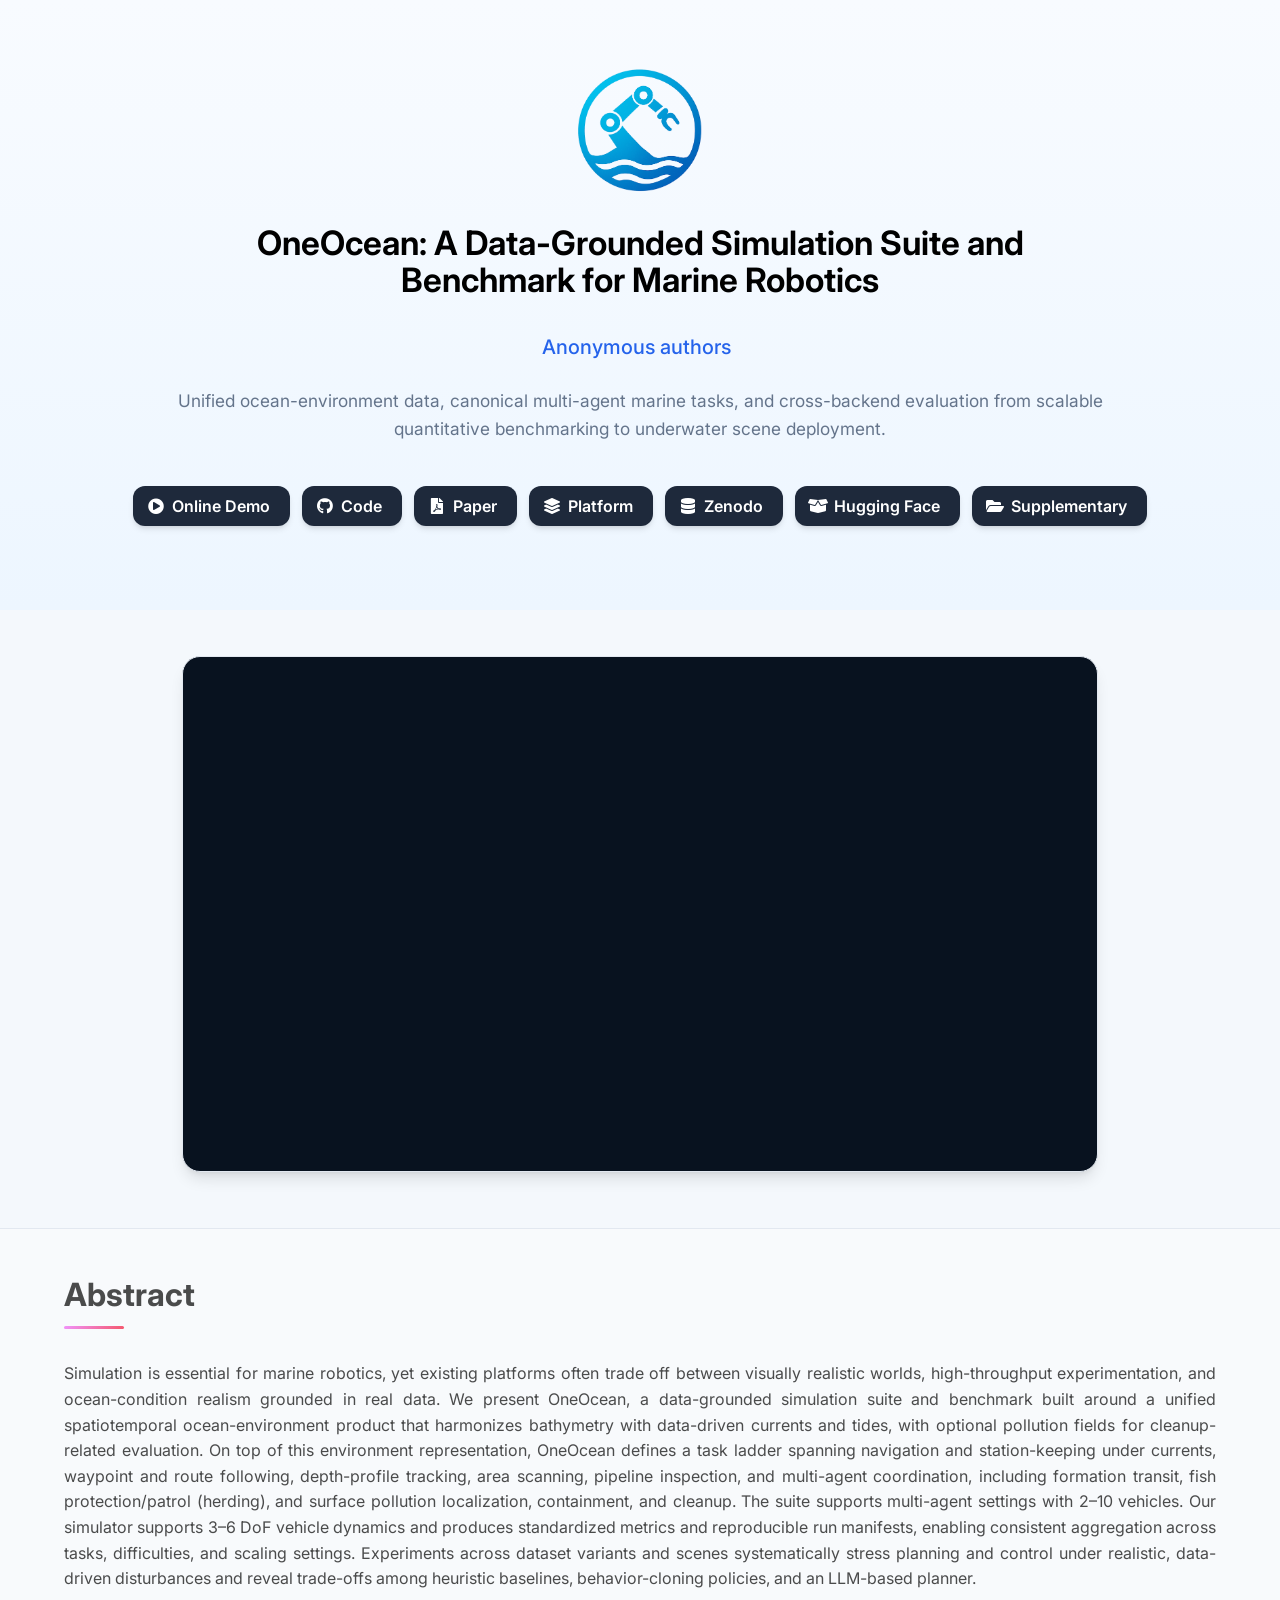
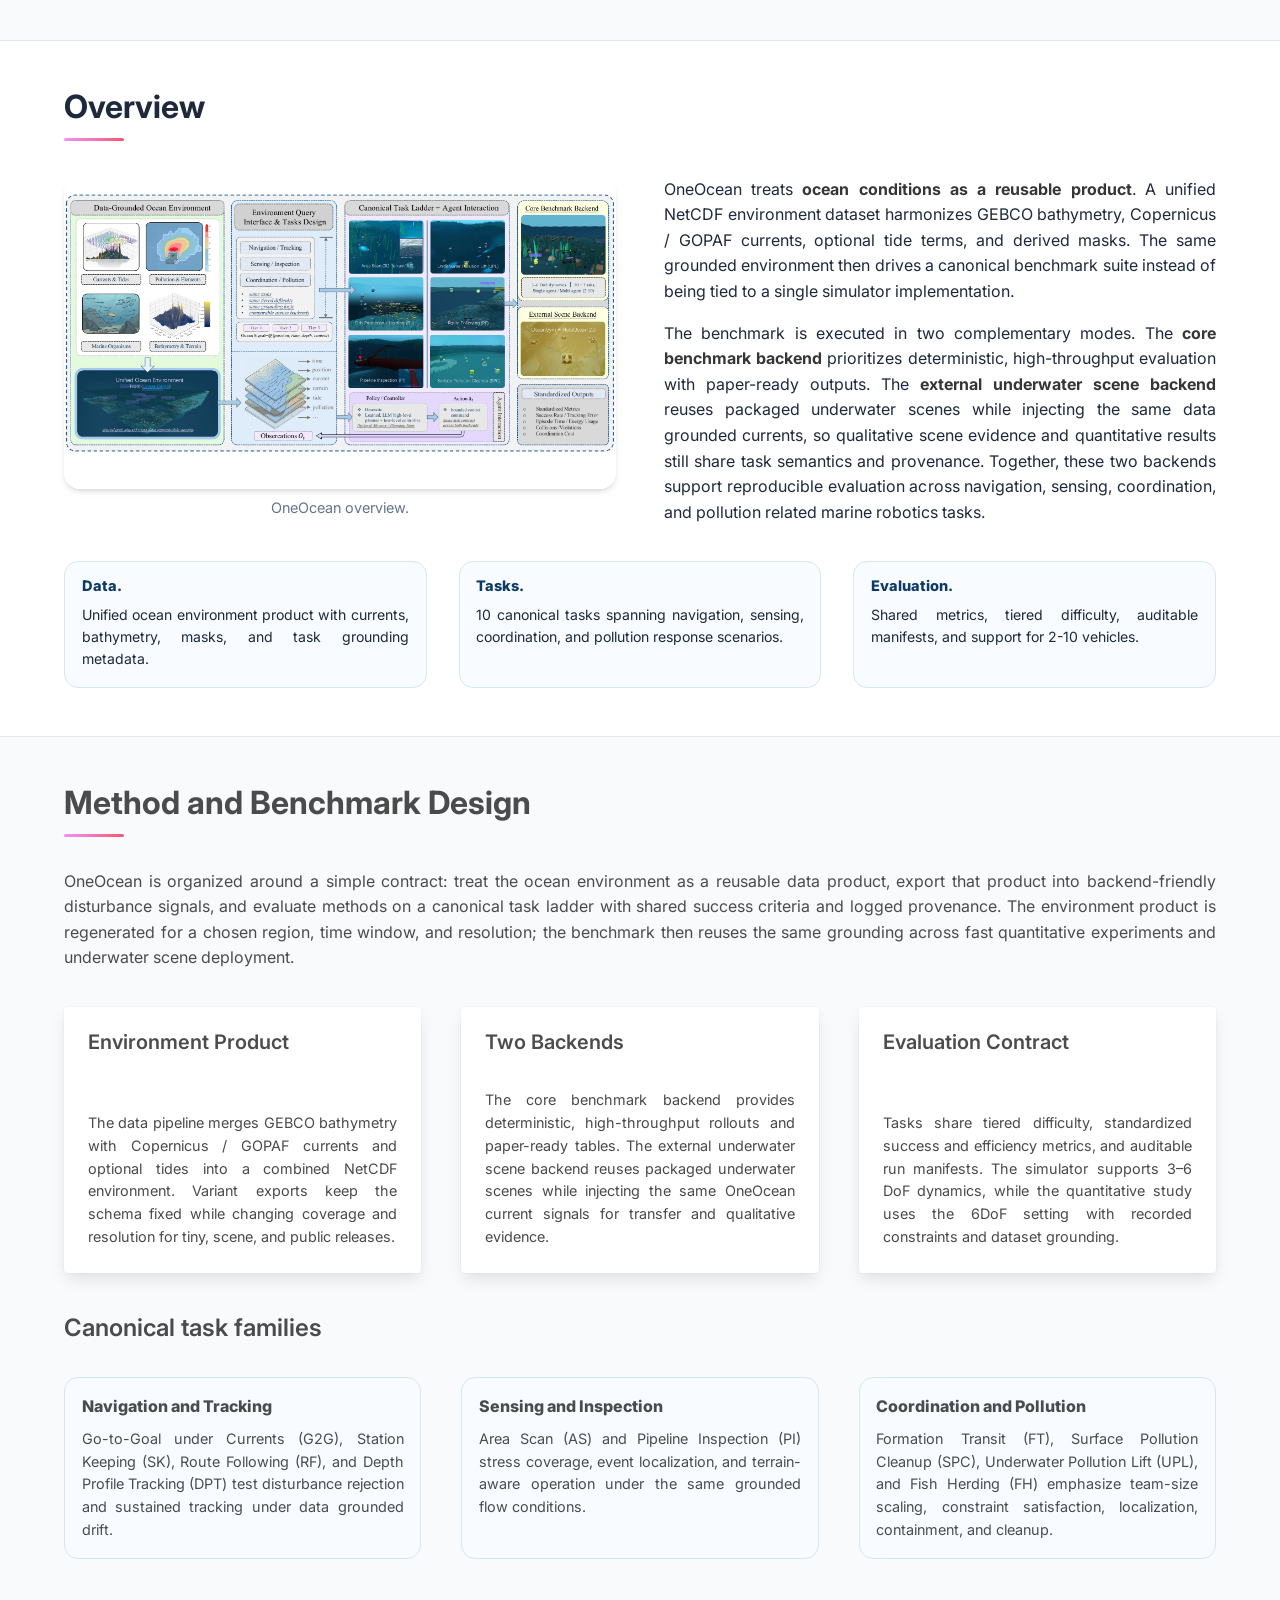
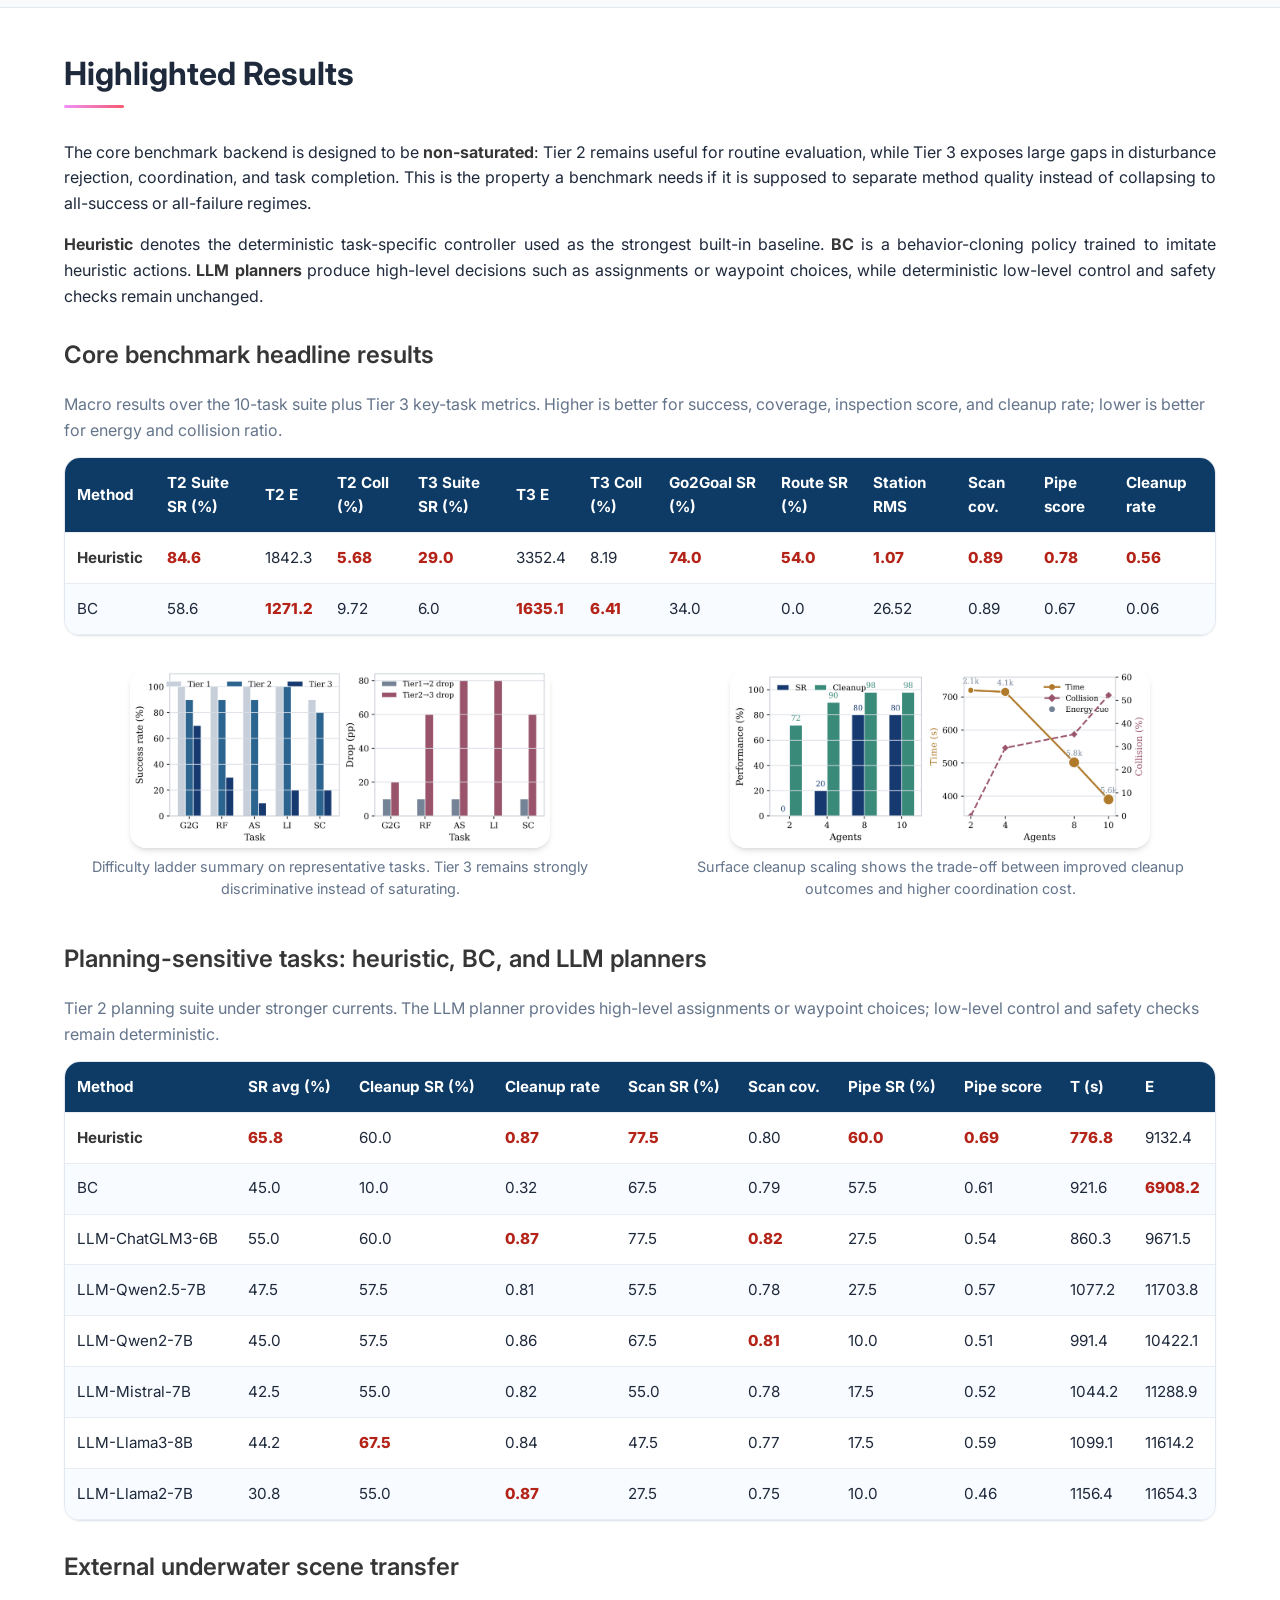
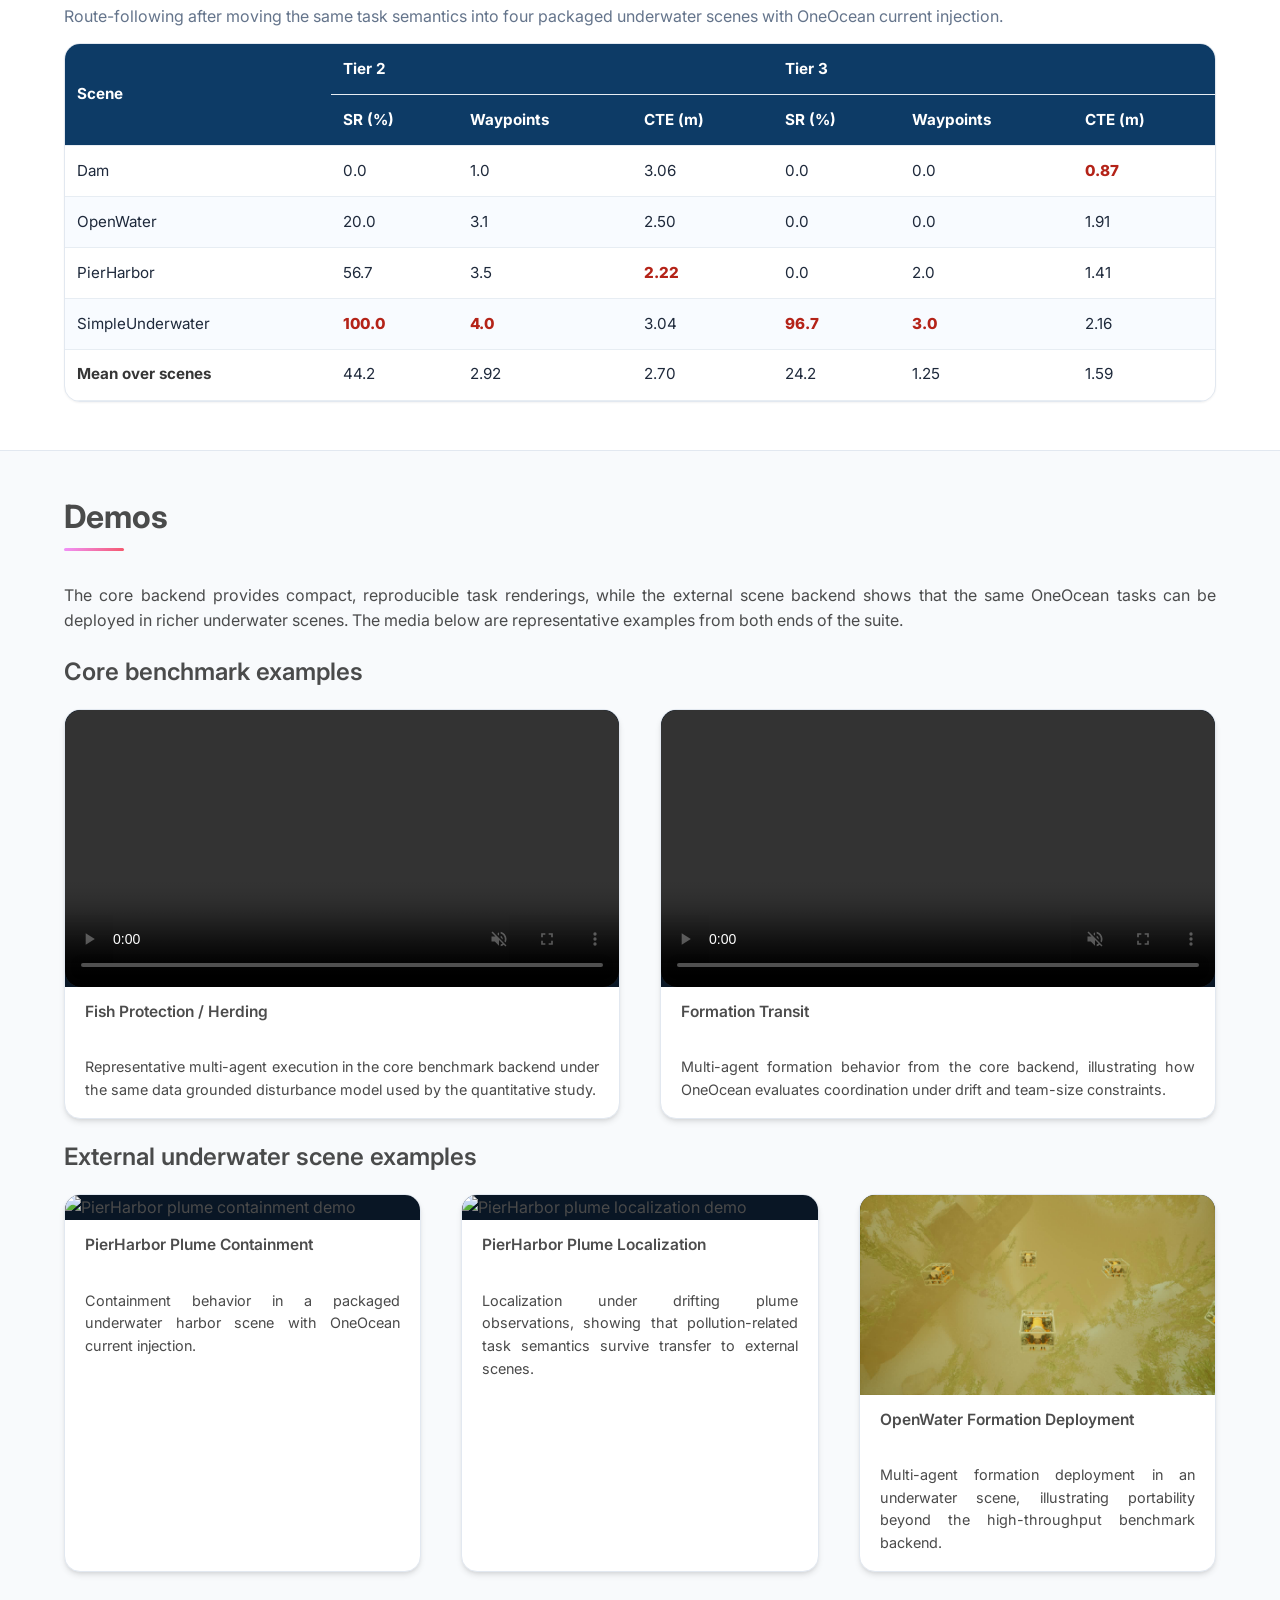
==== docs/index.html @ 852c5d28 "docs(website): sync homepage edits" ====
<!DOCTYPE html>
<html lang="en">
<head>
  <meta charset="utf-8">
  <meta name="viewport" content="width=device-width, initial-scale=1">
  <meta name="title" content="OneOcean: A Data-Grounded Simulation Suite and Benchmark for Marine Robotics">
  <meta name="description" content="OneOcean is a data-grounded simulation suite and benchmark for marine robotics, built on a unified ocean-environment dataset and evaluated across core benchmark and external underwater-scene backends.">
  <meta name="keywords" content="marine robotics, underwater robotics, ocean simulation, benchmark, HoloOcean, GEBCO, Copernicus Marine, pollution cleanup, multi-agent systems">
  <meta name="author" content="Anonymous">
  <meta name="robots" content="index, follow">
  <meta property="og:type" content="article">
  <meta property="og:site_name" content="OneOcean">
  <meta property="og:title" content="OneOcean: A Data-Grounded Simulation Suite and Benchmark for Marine Robotics">
  <meta property="og:description" content="Unified ocean-environment data, a 10-task marine robotics benchmark, and cross-backend evaluation from fast core experiments to underwater-scene deployment.">
  <meta property="og:image" content="static/images/paper/overview_abstract.png">
  <meta property="og:image:alt" content="OneOcean overview figure">
  <meta name="twitter:card" content="summary_large_image">
  <meta name="twitter:title" content="OneOcean: A Data-Grounded Simulation Suite and Benchmark for Marine Robotics">
  <meta name="twitter:description" content="Data-grounded marine robotics benchmark with unified ocean data, canonical tasks, and cross-backend evaluation.">
  <meta name="twitter:image" content="static/images/paper/overview_abstract.png">
  <meta name="theme-color" content="#0d3b66">
  <title>OneOcean | Project Page</title>

  <link rel="icon" type="image/png" href="static/logo.png">
  <link rel="apple-touch-icon" href="static/logo.png">
  <link rel="stylesheet" href="https://cdnjs.cloudflare.com/ajax/libs/font-awesome/5.15.4/css/all.min.css">
  <link rel="stylesheet" href="static/css/bulma.min.css">
  <link rel="stylesheet" href="static/css/index.css">
  <link rel="stylesheet" href="static/css/oneocean.css">
  <link rel="preconnect" href="https://fonts.googleapis.com">
  <link rel="preconnect" href="https://fonts.gstatic.com" crossorigin>
  <link href="https://fonts.googleapis.com/css2?family=Inter:wght@400;500;600;700;800&display=swap" rel="stylesheet">
  <script defer src="static/js/index.js"></script>
</head>
<body>
  <button class="scroll-to-top" onclick="scrollToTop()" title="Scroll to top" aria-label="Scroll to top">
    <i class="fas fa-chevron-up"></i>
  </button>

  <main id="main-content">
    <section class="hero oneocean-hero">
      <div class="hero-body">
        <div class="container is-max-widescreen">
          <div class="columns is-centered">
            <div class="column has-text-centered">
              <div class="title-with-logo">
                <img src="static/logo.png" alt="OneOcean logo" class="publication-logo">
                <h1 class="title is-1 publication-title">OneOcean: A Data-Grounded Simulation Suite and Benchmark for Marine Robotics</h1>
              </div>

              <div class="is-size-5 publication-authors">
                <span class="author-block">Anonymous authors</span>
              </div>

              <p class="hero-tagline">
                Unified ocean-environment data, canonical multi-agent marine tasks, and cross-backend evaluation from scalable quantitative benchmarking to underwater scene deployment.
              </p>

              <div class="publication-links oneocean-links">
                <span class="link-block">
                  <a href="https://anonymous-2026.github.io/OneOcean-demo-IROS" target="_blank" rel="noopener" class="external-link button is-normal is-rounded is-dark">
                    <span class="icon"><i class="fas fa-play-circle"></i></span>
                    <span>Online Demo</span>
                  </a>
                </span>
                <span class="link-block">
                  <a href="https://github.com/anonymous-2026/OneOcean-IROS" target="_blank" rel="noopener" class="external-link button is-normal is-rounded is-dark">
                    <span class="icon"><i class="fab fa-github"></i></span>
                    <span>Code</span>
                  </a>
                </span>
                <span class="link-block">
                  <a href="oneocean_paper.pdf" target="_blank" class="external-link button is-normal is-rounded is-dark">
                    <span class="icon"><i class="fas fa-file-pdf"></i></span>
                    <span>Paper</span>
                  </a>
                </span>
                <span class="link-block">
                  <a href="platform/" class="external-link button is-normal is-rounded is-dark">
                    <span class="icon"><i class="fas fa-layer-group"></i></span>
                    <span>Platform</span>
                  </a>
                </span>
                <span class="link-block">
                  <a href="https://zenodo.org/records/18837700" target="_blank" rel="noopener" class="external-link button is-normal is-rounded is-dark">
                    <span class="icon"><i class="fas fa-database"></i></span>
                    <span>Zenodo</span>
                  </a>
                </span>
                <span class="link-block">
                  <a href="https://huggingface.co/datasets/anonymous321123/OneOcean_Environment_Dataset" target="_blank" rel="noopener" class="external-link button is-normal is-rounded is-dark">
                    <span class="icon"><i class="fas fa-box-open"></i></span>
                    <span>Hugging Face</span>
                  </a>
                </span>
                <span class="link-block">
                  <a href="https://drive.google.com/drive/folders/1EvK_OkdLqaZkPoNPcyibpjaflZ3TATwZ" target="_blank" rel="noopener" class="external-link button is-normal is-rounded is-dark">
                    <span class="icon"><i class="fas fa-folder-open"></i></span>
                    <span>Supplementary</span>
                  </a>
                </span>
              </div>
            </div>
          </div>
        </div>
      </div>
    </section>

    <section class="section video-intro-section">
      <div class="container is-max-widescreen">
        <div class="columns is-centered">
          <div class="column is-four-fifths video-column">
            <div class="video-embed-card">
              <div class="video-embed-shell">
                <iframe
                  src="https://www.youtube.com/embed/Fz2medRUxwo"
                  title="OneOcean overview video"
                  loading="lazy"
                  allow="accelerometer; autoplay; clipboard-write; encrypted-media; gyroscope; picture-in-picture; web-share"
                  allowfullscreen></iframe>
              </div>
            </div>
          </div>
        </div>
      </div>
    </section>

    <section class="section hero is-light" id="abstract">
      <div class="container is-max-widescreen">
        <div class="columns is-centered">
          <div class="column is-five-sixths">
            <h2 class="title is-3 has-text-left">Abstract</h2>
            <div class="content">
              <p class="has-text-justified">Simulation is essential for marine robotics, yet existing platforms often trade off between visually realistic worlds, high-throughput experimentation, and ocean-condition realism grounded in real data. We present OneOcean, a data-grounded simulation suite and benchmark built around a unified spatiotemporal ocean-environment product that harmonizes bathymetry with data-driven currents and tides, with optional pollution fields for cleanup-related evaluation. On top of this environment representation, OneOcean defines a task ladder spanning navigation and station-keeping under currents, waypoint and route following, depth-profile tracking, area scanning, pipeline inspection, and multi-agent coordination, including formation transit, fish protection/patrol (herding), and surface pollution localization, containment, and cleanup. The suite supports multi-agent settings with 2–10 vehicles. Our simulator supports 3–6 DoF vehicle dynamics and produces standardized metrics and reproducible run manifests, enabling consistent aggregation across tasks, difficulties, and scaling settings. Experiments across dataset variants and scenes systematically stress planning and control under realistic, data-driven disturbances and reveal trade-offs among heuristic baselines, behavior-cloning policies, and an LLM-based planner.</p>
            </div>
          </div>
        </div>
      </div>
    </section>

    <section class="section" id="overview">
      <div class="container is-max-widescreen">
        <div class="columns is-centered">
          <div class="column is-five-sixths">
            <h2 class="title is-3 has-text-left">Overview</h2>
            <div class="columns is-vcentered is-variable is-6 overview-top-row">
              <div class="column is-6 overview-figure-column">
                <figure class="image hf-figure overview-figure-card">
                  <img class="hf-media hf-workflow overview-main-figure" src="static/images/paper/overview_abstract.png" alt="OneOcean overview" loading="lazy">
                </figure>
                <p class="hf-caption">OneOcean overview.</p>
              </div>
              <div class="column is-6">
                <div class="content overview-copy">
                  <p class="has-text-justified">OneOcean treats <strong>ocean conditions as a reusable product</strong>. A unified NetCDF environment dataset harmonizes GEBCO bathymetry, Copernicus / GOPAF currents, optional tide terms, and derived masks. The same grounded environment then drives a canonical benchmark suite instead of being tied to a single simulator implementation.</p>
                  <p class="has-text-justified">The benchmark is executed in two complementary modes. The <strong>core benchmark backend</strong> prioritizes deterministic, high-throughput evaluation with paper-ready outputs. The <strong>external underwater scene backend</strong> reuses packaged underwater scenes while injecting the same data grounded currents, so qualitative scene evidence and quantitative results still share task semantics and provenance. Together, these two backends support reproducible evaluation across navigation, sensing, coordination, and pollution related marine robotics tasks.</p>
                </div>
              </div>
            </div>
            <div class="columns is-multiline is-variable is-4 mini-points-row">
              <div class="column is-4">
                <div class="mini-point">
                  <span class="mini-point-label">Data.</span>
                  <span class="mini-point-body">Unified ocean environment product with currents, bathymetry, masks, and task grounding metadata.</span>
                </div>
              </div>
              <div class="column is-4">
                <div class="mini-point">
                  <span class="mini-point-label">Tasks.</span>
                  <span class="mini-point-body">10 canonical tasks spanning navigation, sensing, coordination, and pollution response scenarios.</span>
                </div>
              </div>
              <div class="column is-4">
                <div class="mini-point">
                  <span class="mini-point-label">Evaluation.</span>
                  <span class="mini-point-body">Shared metrics, tiered difficulty, auditable manifests, and support for 2-10 vehicles.</span>
                </div>
              </div>
            </div>
          </div>
        </div>
      </div>
    </section>

    <section class="section hero is-light" id="method">
      <div class="container is-max-widescreen">
        <div class="columns is-centered">
          <div class="column is-five-sixths">
            <h2 class="title is-3 has-text-left">Method and Benchmark Design</h2>
            <div class="content method-lead">
              <p class="has-text-justified">OneOcean is organized around a simple contract: treat the ocean environment as a reusable data product, export that product into backend-friendly disturbance signals, and evaluate methods on a canonical task ladder with shared success criteria and logged provenance. The environment product is regenerated for a chosen region, time window, and resolution; the benchmark then reuses the same grounding across fast quantitative experiments and underwater scene deployment.</p>
            </div>

            <div class="columns is-multiline is-variable is-5 benchmark-pillars">
              <div class="column is-4">
                <article class="hf-card card method-card benchmark-card">
                  <div class="card-content">
                    <h3 class="title is-5">Environment Product</h3>
                    <p>The data pipeline merges GEBCO bathymetry with Copernicus / GOPAF currents and optional tides into a combined NetCDF environment. Variant exports keep the schema fixed while changing coverage and resolution for tiny, scene, and public releases.</p>
                  </div>
                </article>
              </div>
              <div class="column is-4">
                <article class="hf-card card method-card benchmark-card">
                  <div class="card-content">
                    <h3 class="title is-5">Two Backends</h3>
                    <p>The core benchmark backend provides deterministic, high-throughput rollouts and paper-ready tables. The external underwater scene backend reuses packaged underwater scenes while injecting the same OneOcean current signals for transfer and qualitative evidence.</p>
                  </div>
                </article>
              </div>
              <div class="column is-4">
                <article class="hf-card card method-card benchmark-card">
                  <div class="card-content">
                    <h3 class="title is-5">Evaluation Contract</h3>
                    <p>Tasks share tiered difficulty, standardized success and efficiency metrics, and auditable run manifests. The simulator supports 3–6 DoF dynamics, while the quantitative study uses the 6DoF setting with recorded constraints and dataset grounding.</p>
                  </div>
                </article>
              </div>
            </div>

            <div class="task-families-wrap">
              <h3 class="title is-4 has-text-left">Canonical task families</h3>
              <div class="columns is-multiline is-variable is-5 task-family-grid task-family-grid-three">
                <div class="column is-4">
                  <div class="task-family-card family-card">
                    <h4>Navigation and Tracking</h4>
                    <p>Go-to-Goal under Currents (G2G), Station Keeping (SK), Route Following (RF), and Depth Profile Tracking (DPT) test disturbance rejection and sustained tracking under data grounded drift.</p>
                  </div>
                </div>
                <div class="column is-4">
                  <div class="task-family-card family-card">
                    <h4>Sensing and Inspection</h4>
                    <p>Area Scan (AS) and Pipeline Inspection (PI) stress coverage, event localization, and terrain-aware operation under the same grounded flow conditions.</p>
                  </div>
                </div>
                <div class="column is-4">
                  <div class="task-family-card family-card">
                    <h4>Coordination and Pollution</h4>
                    <p>Formation Transit (FT), Surface Pollution Cleanup (SPC), Underwater Pollution Lift (UPL), and Fish Herding (FH) emphasize team-size scaling, constraint satisfaction, localization, containment, and cleanup.</p>
                  </div>
                </div>
              </div>
            </div>
          </div>
        </div>
      </div>
    </section>

    <section class="section" id="results">
      <div class="container is-max-widescreen">
        <div class="columns is-centered">
          <div class="column is-five-sixths">
            <h2 class="title is-3 has-text-left">Highlighted Results</h2>
            <div class="content">
              <p class="has-text-justified">The core benchmark backend is designed to be <strong>non-saturated</strong>: Tier 2 remains useful for routine evaluation, while Tier 3 exposes large gaps in disturbance rejection, coordination, and task completion. This is the property a benchmark needs if it is supposed to separate method quality instead of collapsing to all-success or all-failure regimes.</p>
              <p class="has-text-justified"><strong>Heuristic</strong> denotes the deterministic task-specific controller used as the strongest built-in baseline. <strong>BC</strong> is a behavior-cloning policy trained to imitate heuristic actions. <strong>LLM planners</strong> produce high-level decisions such as assignments or waypoint choices, while deterministic low-level control and safety checks remain unchanged.</p>
            </div>

            <div class="table-panel">
              <h3 class="title is-4 has-text-left">Core benchmark headline results</h3>
              <p class="table-caption">Macro results over the 10-task suite plus Tier 3 key-task metrics. Higher is better for success, coverage, inspection score, and cleanup rate; lower is better for energy and collision ratio.</p>
              <div class="table-scroll">
                <table class="paper-table compact">
                  <thead>
                    <tr>
                      <th>Method</th>
                      <th>T2 Suite SR (%)</th>
                      <th>T2 E</th>
                      <th>T2 Coll (%)</th>
                      <th>T3 Suite SR (%)</th>
                      <th>T3 E</th>
                      <th>T3 Coll (%)</th>
                      <th>Go2Goal SR (%)</th>
                      <th>Route SR (%)</th>
                      <th>Station RMS</th>
                      <th>Scan cov.</th>
                      <th>Pipe score</th>
                      <th>Cleanup rate</th>
                    </tr>
                  </thead>
                  <tbody>
                    <tr>
                      <td><strong>Heuristic</strong></td>
                      <td class="best">84.6</td>
                      <td>1842.3</td>
                      <td class="best">5.68</td>
                      <td class="best">29.0</td>
                      <td>3352.4</td>
                      <td>8.19</td>
                      <td class="best">74.0</td>
                      <td class="best">54.0</td>
                      <td class="best">1.07</td>
                      <td class="best">0.89</td>
                      <td class="best">0.78</td>
                      <td class="best">0.56</td>
                    </tr>
                    <tr>
                      <td>BC</td>
                      <td>58.6</td>
                      <td class="best">1271.2</td>
                      <td>9.72</td>
                      <td>6.0</td>
                      <td class="best">1635.1</td>
                      <td class="best">6.41</td>
                      <td>34.0</td>
                      <td>0.0</td>
                      <td>26.52</td>
                      <td>0.89</td>
                      <td>0.67</td>
                      <td>0.06</td>
                    </tr>
                  </tbody>
                </table>
              </div>
            </div>

            <div class="columns is-variable is-6 result-figures">
              <div class="column is-6">
                <figure class="image hf-figure">
                  <img class="hf-media hf-plot" src="static/images/paper/difficulty_ladder_dualpanel.png" alt="Difficulty ladder summary" loading="lazy">
                </figure>
                <p class="hf-caption">Difficulty ladder summary on representative tasks. Tier 3 remains strongly discriminative instead of saturating.</p>
              </div>
              <div class="column is-6">
                <figure class="image hf-figure">
                  <img class="hf-media hf-plot" src="static/images/paper/cleanup_scaling_dualpanel.png" alt="Cleanup scaling summary" loading="lazy">
                </figure>
                <p class="hf-caption">Surface cleanup scaling shows the trade-off between improved cleanup outcomes and higher coordination cost.</p>
              </div>
            </div>

            <div class="table-panel">
              <h3 class="title is-4 has-text-left">Planning-sensitive tasks: heuristic, BC, and LLM planners</h3>
              <p class="table-caption">Tier 2 planning suite under stronger currents. The LLM planner provides high-level assignments or waypoint choices; low-level control and safety checks remain deterministic.</p>
              <div class="table-scroll">
                <table class="paper-table">
                  <thead>
                    <tr>
                      <th>Method</th>
                      <th>SR avg (%)</th>
                      <th>Cleanup SR (%)</th>
                      <th>Cleanup rate</th>
                      <th>Scan SR (%)</th>
                      <th>Scan cov.</th>
                      <th>Pipe SR (%)</th>
                      <th>Pipe score</th>
                      <th>T (s)</th>
                      <th>E</th>
                    </tr>
                  </thead>
                  <tbody>
                    <tr>
                      <td><strong>Heuristic</strong></td>
                      <td class="best">65.8</td>
                      <td>60.0</td>
                      <td class="best">0.87</td>
                      <td class="best">77.5</td>
                      <td>0.80</td>
                      <td class="best">60.0</td>
                      <td class="best">0.69</td>
                      <td class="best">776.8</td>
                      <td>9132.4</td>
                    </tr>
                    <tr>
                      <td>BC</td>
                      <td>45.0</td>
                      <td>10.0</td>
                      <td>0.32</td>
                      <td>67.5</td>
                      <td>0.79</td>
                      <td>57.5</td>
                      <td>0.61</td>
                      <td>921.6</td>
                      <td class="best">6908.2</td>
                    </tr>
                    <tr>
                      <td>LLM-ChatGLM3-6B</td>
                      <td>55.0</td>
                      <td>60.0</td>
                      <td class="best">0.87</td>
                      <td>77.5</td>
                      <td class="best">0.82</td>
                      <td>27.5</td>
                      <td>0.54</td>
                      <td>860.3</td>
                      <td>9671.5</td>
                    </tr>
                    <tr>
                      <td>LLM-Qwen2.5-7B</td>
                      <td>47.5</td>
                      <td>57.5</td>
                      <td>0.81</td>
                      <td>57.5</td>
                      <td>0.78</td>
                      <td>27.5</td>
                      <td>0.57</td>
                      <td>1077.2</td>
                      <td>11703.8</td>
                    </tr>
                    <tr>
                      <td>LLM-Qwen2-7B</td>
                      <td>45.0</td>
                      <td>57.5</td>
                      <td>0.86</td>
                      <td>67.5</td>
                      <td class="best">0.81</td>
                      <td>10.0</td>
                      <td>0.51</td>
                      <td>991.4</td>
                      <td>10422.1</td>
                    </tr>
                    <tr>
                      <td>LLM-Mistral-7B</td>
                      <td>42.5</td>
                      <td>55.0</td>
                      <td>0.82</td>
                      <td>55.0</td>
                      <td>0.78</td>
                      <td>17.5</td>
                      <td>0.52</td>
                      <td>1044.2</td>
                      <td>11288.9</td>
                    </tr>
                    <tr>
                      <td>LLM-Llama3-8B</td>
                      <td>44.2</td>
                      <td class="best">67.5</td>
                      <td>0.84</td>
                      <td>47.5</td>
                      <td>0.77</td>
                      <td>17.5</td>
                      <td>0.59</td>
                      <td>1099.1</td>
                      <td>11614.2</td>
                    </tr>
                    <tr>
                      <td>LLM-Llama2-7B</td>
                      <td>30.8</td>
                      <td>55.0</td>
                      <td class="best">0.87</td>
                      <td>27.5</td>
                      <td>0.75</td>
                      <td>10.0</td>
                      <td>0.46</td>
                      <td>1156.4</td>
                      <td>11654.3</td>
                    </tr>
                  </tbody>
                </table>
              </div>
            </div>

            <div class="table-panel">
              <h3 class="title is-4 has-text-left">External underwater scene transfer</h3>
              <p class="table-caption">Route-following after moving the same task semantics into four packaged underwater scenes with OneOcean current injection.</p>
              <div class="table-scroll narrow">
                <table class="paper-table compact">
                  <thead>
                    <tr>
                      <th rowspan="2">Scene</th>
                      <th colspan="3">Tier 2</th>
                      <th colspan="3">Tier 3</th>
                    </tr>
                    <tr>
                      <th>SR (%)</th>
                      <th>Waypoints</th>
                      <th>CTE (m)</th>
                      <th>SR (%)</th>
                      <th>Waypoints</th>
                      <th>CTE (m)</th>
                    </tr>
                  </thead>
                  <tbody>
                    <tr>
                      <td>Dam</td>
                      <td>0.0</td>
                      <td>1.0</td>
                      <td>3.06</td>
                      <td>0.0</td>
                      <td>0.0</td>
                      <td class="best">0.87</td>
                    </tr>
                    <tr>
                      <td>OpenWater</td>
                      <td>20.0</td>
                      <td>3.1</td>
                      <td>2.50</td>
                      <td>0.0</td>
                      <td>0.0</td>
                      <td>1.91</td>
                    </tr>
                    <tr>
                      <td>PierHarbor</td>
                      <td>56.7</td>
                      <td>3.5</td>
                      <td class="best">2.22</td>
                      <td>0.0</td>
                      <td>2.0</td>
                      <td>1.41</td>
                    </tr>
                    <tr>
                      <td>SimpleUnderwater</td>
                      <td class="best">100.0</td>
                      <td class="best">4.0</td>
                      <td>3.04</td>
                      <td class="best">96.7</td>
                      <td class="best">3.0</td>
                      <td>2.16</td>
                    </tr>
                    <tr>
                      <td><strong>Mean over scenes</strong></td>
                      <td>44.2</td>
                      <td>2.92</td>
                      <td>2.70</td>
                      <td>24.2</td>
                      <td>1.25</td>
                      <td>1.59</td>
                    </tr>
                  </tbody>
                </table>
              </div>
            </div>
          </div>
        </div>
      </div>
    </section>

    <section class="section hero is-light" id="demos">
      <div class="container is-max-widescreen">
        <div class="columns is-centered">
          <div class="column is-five-sixths">
            <h2 class="title is-3 has-text-left">Demos</h2>
            <div class="content">
              <p class="has-text-justified">The core backend provides compact, reproducible task renderings, while the external scene backend shows that the same OneOcean tasks can be deployed in richer underwater scenes. The media below are representative examples from both ends of the suite.</p>
            </div>

            <h3 class="title is-4 has-text-left">Core benchmark examples</h3>
            <div class="columns is-variable is-5">
              <div class="column is-6">
                <article class="hf-card card demo-card">
                  <div class="card-image">
                    <video class="hf-video-inline" controls muted loop playsinline preload="metadata">
                      <source src="static/media/core/task3_10s.mp4" type="video/mp4">
                    </video>
                  </div>
                  <div class="card-content">
                    <h4 class="title is-5">Fish Protection / Herding</h4>
                    <p>Representative multi-agent execution in the core benchmark backend under the same data grounded disturbance model used by the quantitative study.</p>
                  </div>
                </article>
              </div>
              <div class="column is-6">
                <article class="hf-card card demo-card">
                  <div class="card-image">
                    <video class="hf-video-inline" controls muted loop playsinline preload="metadata">
                      <source src="static/media/core/task6_10s.mp4" type="video/mp4">
                    </video>
                  </div>
                  <div class="card-content">
                    <h4 class="title is-5">Formation Transit</h4>
                    <p>Multi-agent formation behavior from the core backend, illustrating how OneOcean evaluates coordination under drift and team-size constraints.</p>
                  </div>
                </article>
              </div>
            </div>

            <h3 class="title is-4 has-text-left">External underwater scene examples</h3>
            <div class="columns is-multiline is-variable is-5">
              <div class="column is-4">
                <article class="hf-card card demo-card">
                  <div class="card-image">
                    <img class="hf-media" src="static/media/external/pierharbor_plume_containment_viewport.gif" alt="PierHarbor plume containment demo" loading="lazy">
                  </div>
                  <div class="card-content">
                    <h4 class="title is-5">PierHarbor Plume Containment</h4>
                    <p>Containment behavior in a packaged underwater harbor scene with OneOcean current injection.</p>
                  </div>
                </article>
              </div>
              <div class="column is-4">
                <article class="hf-card card demo-card">
                  <div class="card-image">
                    <img class="hf-media" src="static/media/external/pierharbor_plume_localization_viewport.gif" alt="PierHarbor plume localization demo" loading="lazy">
                  </div>
                  <div class="card-content">
                    <h4 class="title is-5">PierHarbor Plume Localization</h4>
                    <p>Localization under drifting plume observations, showing that pollution-related task semantics survive transfer to external scenes.</p>
                  </div>
                </article>
              </div>
              <div class="column is-4">
                <article class="hf-card card demo-card">
                  <div class="card-image">
                    <img class="hf-media" src="static/media/external/openwater_formation_keyframe.png" alt="OpenWater formation keyframe" loading="lazy">
                  </div>
                  <div class="card-content">
                    <h4 class="title is-5">OpenWater Formation Deployment</h4>
                    <p>Multi-agent formation deployment in an underwater scene, illustrating portability beyond the high-throughput benchmark backend.</p>
                  </div>
                </article>
              </div>
            </div>
          </div>
        </div>
      </div>
    </section>
  </main>
</body>
</html>
---- docs/static/css/index.css ----
/* Modern CSS Variables for consistent theming */
:root {
  --primary-color: #2563eb;
  --primary-hover: #1d4ed8;
  --secondary-color: #64748b;
  --accent-color: #0ea5e9;
  --text-primary: #1e293b;
  --text-secondary: #64748b;
  --text-light: #94a3b8;
  --background-primary: #ffffff;
  --background-secondary: #f8fafc;
  --background-accent: #f1f5f9;
  --border-color: #e2e8f0;
  --shadow-sm: 0 1px 2px 0 rgb(0 0 0 / 0.05);
  --shadow-md: 0 4px 6px -1px rgb(0 0 0 / 0.1), 0 2px 4px -2px rgb(0 0 0 / 0.1);
  --shadow-lg: 0 10px 15px -3px rgb(0 0 0 / 0.1), 0 4px 6px -4px rgb(0 0 0 / 0.1);
  --shadow-xl: 0 20px 25px -5px rgb(0 0 0 / 0.1), 0 8px 10px -6px rgb(0 0 0 / 0.1);
  --gradient-primary: linear-gradient(135deg, #667eea 0%, #764ba2 100%);
  --gradient-accent: linear-gradient(135deg, #f093fb 0%, #f5576c 100%);
  --gradient-subtle: linear-gradient(135deg, #ffecd2 0%, #fcb69f 100%);
  --border-radius: 12px;
  --border-radius-lg: 16px;
  --transition: all 0.3s cubic-bezier(0.4, 0, 0.2, 1);
}

/* Smooth scrolling for better UX */
html {
  scroll-behavior: smooth;
}

body {
  font-family: 'Inter', 'Segoe UI', -apple-system, BlinkMacSystemFont, sans-serif;
  color: var(--text-primary);
  line-height: 1.6;
  font-size: 16px;
  background-color: var(--background-primary);
  -webkit-font-smoothing: antialiased;
  -moz-osx-font-smoothing: grayscale;
}

/* HATTO-UFog: docs expansion (responsive media + no overflow) */
#overview .hf-media,
#motivation .hf-media,
#method .hf-media,
#results .hf-media,
#simulators .hf-media,
#simulators .hf-video,
#demos .hf-media,
#demos .hf-video {
  max-width: 100%;
  width: auto;
  height: auto;
  display: block;
  margin-left: auto;
  margin-right: auto;
}

#overview .hf-figure,
#motivation .hf-figure,
#method .hf-figure,
#results .hf-figure,
#simulators .hf-figure,
#demos .hf-figure {
  border-radius: var(--border-radius-lg);
  overflow: hidden;
  box-shadow: var(--shadow-md);
  background: var(--background-primary);
}

#overview .hf-figure {
  max-width: 560px;
  margin-left: auto;
  margin-right: auto;
}

#overview .hf-media {
  max-height: 380px;
  object-fit: contain;
}

#overview .hf-media.hf-workflow {
  max-height: 520px;
}

#results .hf-media,
#simulators .hf-media {
  max-height: 360px;
  object-fit: contain;
}

#results .hf-media.hf-plot {
  max-height: 240px;
}

#results .hf-figure {
  width: min(420px, 100%);
  margin-left: auto;
  margin-right: auto;
}

#demos .hf-media {
  max-height: 420px;
  object-fit: contain;
}

#demos .hf-figure {
  width: min(800px, 100%);
  margin-left: auto;
  margin-right: auto;
}

#demos .hf-video {
  max-width: 100%;
  display: block;
  margin-left: auto;
  margin-right: auto;
  background: transparent;
  border-radius: 0;
}

.hf-video-inline {
  width: 100%;
  height: auto;
  display: block;
  background: #0b1220;
  border-radius: var(--border-radius-lg);
}

.hf-video-wide {
  width: min(800px, 100%);
  display: block;
  margin-left: auto;
  margin-right: auto;
  background: #0b1220;
  border-radius: var(--border-radius-lg);
}

.hf-video-narrow {
  width: min(400px, 100%); /* Smaller than wide videos */
  display: block;
  margin-left: auto;
  margin-right: auto;
}

/* Demos: avoid extra framing so posters match the final video element box before playback. */
#demos .hf-video-wide,
#demos .hf-video-inline {
  background: transparent !important;
  border-radius: var(--border-radius-lg) !important;
  overflow: hidden !important; /* Ensure rounded corners are visible */
}

#demos .hf-video-narrow {
  width: min(400px, 100%) !important; /* Smaller display for RoboFactory */
  background: transparent !important;
  border-radius: var(--border-radius-lg) !important;
  overflow: hidden !important;
}

/* Critical: lock demo aspect ratios so the poster box matches the video box before metadata/playback.
   The aspect-ratio forces the video element to have the correct dimensions even when showing the poster. */
#demos video.demo-habitat { 
  aspect-ratio: 4 / 1 !important;        /* 2048x512 */
  height: auto !important;
  /* object-fit ensures poster fits within the aspect-ratio box without distorting */
  object-fit: contain !important;
}
#demos video.demo-robofactory { 
  aspect-ratio: 2 / 1 !important;       /* 2048x1024 */
  height: auto !important;
  object-fit: contain !important;
}
#demos video.demo-airsim { 
  aspect-ratio: 16 / 3 !important;      /* 3840x720 = 5.333... */
  height: auto !important;
  object-fit: contain !important;
}

#results .hf-card,
#simulators .hf-card,
#demos .hf-card {
  border-radius: var(--border-radius-lg);
  overflow: hidden;
  box-shadow: var(--shadow-md);
  border: 1px solid var(--border-color);
}

#results .hf-card,
#simulators .hf-card,
#demos .hf-card {
  height: 100%;
  display: flex;
  flex-direction: column;
}

#results .hf-card .card-image,
#simulators .hf-card .card-image,
#demos .hf-card .card-image {
  flex: 0 0 auto;
}

#results .hf-card .card-content,
#simulators .hf-card .card-content,
#demos .hf-card .card-content {
  flex: 1 1 auto;
  display: flex;
  flex-direction: column;
  align-items: flex-start;
  justify-content: flex-start;
}

#results .card-content,
#simulators .card-content,
#demos .card-content {
  padding: 1rem 1.25rem;
}

.hf-caption {
  margin-top: 0.5rem;
  font-size: 0.95rem;
  color: var(--text-secondary);
  text-align: center;
}

@media (max-width: 768px) {
  #results .hf-media,
  #simulators .hf-media {
    max-height: 260px;
  }

  #demos .hf-media {
    max-height: 300px;
  }

  #overview .hf-figure {
    max-width: 100%;
  }
}


/* Modern Button Styles */
.button {
  border-radius: var(--border-radius) !important;
  font-weight: 600 !important;
  transition: var(--transition) !important;
  border: 2px solid transparent !important;
  position: relative;
  overflow: hidden;
}

.button.is-dark {
  background: var(--text-primary) !important;
  border: none !important;
  color: white !important;
  box-shadow: var(--shadow-md);
}

.button.is-dark:hover {
  transform: translateY(-2px);
  box-shadow: var(--shadow-lg);
  background: var(--primary-color) !important;
}

.button.is-dark:active {
  transform: translateY(0);
  box-shadow: var(--shadow-md);
}

.footer .icon-link {
    font-size: 25px;
    color: var(--text-secondary);
    transition: var(--transition);
}

.footer .icon-link:hover {
    color: var(--primary-color);
    transform: translateY(-2px);
}

.link-block a {
    margin: 8px 4px;
}

.dnerf {
  font-variant: small-caps;
}


/* Hero Section Modernization */
.hero {
  position: relative;
  overflow: hidden;
}

.hero.is-light {
  background: var(--background-secondary);
  border-top: 1px solid var(--border-color);
  border-bottom: 1px solid var(--border-color);
}

.hero-body {
  padding: 4rem 1.5rem;
}

.teaser .hero-body {
  padding-top: 2rem;
  padding-bottom: 4rem;
}

.teaser {
  font-family: 'Inter', sans-serif;
}


/* Publication Content Styling */
.title-with-logo {
    display: flex;
    align-items: center;
    justify-content: center;
    gap: 1.25rem;
    margin-bottom: 2rem;
    flex-wrap: wrap;
    flex-direction: column;
}

.publication-logo {
    max-height: 125px;
    width: auto;
    flex-shrink: 0;
    margin-right: 0;
    margin-bottom: 0.75rem;
}

.publication-title {
    font-family: 'Inter', sans-serif !important;
    font-weight: 650 !important;
    color: #000000 !important;
    margin-bottom: 0 !important;
    line-height: 1.1 !important;
    font-size: clamp(1.5rem, 4vw, 2.1rem) !important;
    flex: 0 0 auto;
    min-width: 0;
    text-align: center;
    max-width: 75%;
    margin-left: auto;
    margin-right: auto;
}

.publication-banner {
  max-height: 70vh;
  border-radius: var(--border-radius-lg);
  overflow: hidden;
  box-shadow: var(--shadow-xl);
  margin: 2rem 0;
}

.publication-banner video {
  position: relative;
  left: auto;
  top: auto;
  transform: none;
  object-fit: cover;
  width: 100%;
  height: 100%;
  border-radius: var(--border-radius-lg);
}

.publication-header .hero-body {
  padding: 6rem 1.5rem 4rem;
}

.publication-authors {
    font-family: 'Inter', sans-serif !important;
    font-weight: 500;
    margin-bottom: 1.5rem;
}

.publication-authors .author-block {
    color: var(--primary-color);
}

.publication-institutions {
    color: var(--text-secondary) !important;
}

.corresponding-author {
    color: var(--text-primary) !important;
    font-weight: 600;
    margin-top: 0.5rem;
}

.publication-venue {
    color: var(--text-secondary);
    width: fit-content;
    font-weight: 600;
    background: var(--background-accent);
    padding: 0.5rem 1rem;
    border-radius: var(--border-radius);
    margin-top: 1rem;
    display: inline-block;
}

.publication-awards {
    color: #ef4444;
    width: fit-content;
    font-weight: 700;
    background: linear-gradient(135deg, #fef2f2, #fee2e2);
    padding: 0.5rem 1rem;
    border-radius: var(--border-radius);
    border-left: 4px solid #ef4444;
    margin-top: 1rem;
}

.publication-authors a {
   color: var(--primary-color) !important;
   text-decoration: none;
   font-weight: 600;
   transition: var(--transition);
   position: relative;
}

.publication-authors a::after {
    content: '';
    position: absolute;
    width: 0;
    height: 2px;
    bottom: -2px;
    left: 0;
    background: var(--gradient-accent);
    transition: var(--transition);
}

.publication-authors a:hover::after {
    width: 100%;
}

.publication-authors a:hover {
    color: var(--primary-hover) !important;
}

.author-block {
  display: inline-block;
  margin-right: 0.5rem;
}

.publication-banner img {
  border-radius: var(--border-radius-lg);
  box-shadow: var(--shadow-lg);
  transition: var(--transition);
}

.publication-banner img:hover {
  transform: scale(1.02);
  box-shadow: var(--shadow-xl);
}

/* Modern Video and Carousel Styling */
.publication-video {
    position: relative;
    width: 100%;
    height: 0;
    padding-bottom: 56.25%;
    overflow: hidden;
    border-radius: var(--border-radius-lg) !important;
    box-shadow: var(--shadow-xl);
    transition: var(--transition);
}

.publication-video:hover {
    transform: translateY(-4px);
    box-shadow: var(--shadow-xl);
}

.publication-video iframe {
    position: absolute;
    top: 0;
    left: 0;
    width: 100%;
    height: 100%;
    border-radius: var(--border-radius-lg);
}

.publication-body img {
  border-radius: var(--border-radius);
  box-shadow: var(--shadow-md);
  transition: var(--transition);
}

.publication-body img:hover {
  transform: translateY(-2px);
  box-shadow: var(--shadow-lg);
}

.results-carousel {
  overflow: hidden;
  padding: 1rem 0;
}

.results-carousel .item {
  margin: 1rem;
  overflow: hidden;
  padding: 1.5rem;
  font-size: 0;
  background: var(--background-primary);
  border-radius: var(--border-radius-lg);
  box-shadow: var(--shadow-md);
  transition: var(--transition);
  border: 1px solid var(--border-color);
}

.results-carousel .item:hover {
  transform: translateY(-4px);
  box-shadow: var(--shadow-lg);
}

.results-carousel .item img,
.results-carousel video {
  margin: 0;
  border-radius: var(--border-radius);
  width: 100%;
  height: auto;
}

.results-carousel .subtitle {
  font-size: 1rem !important;
  color: var(--text-secondary);
  margin-top: 1rem;
  font-weight: 500;
}

/* Pagination and Misc Improvements */
.slider-pagination .slider-page {
  background: var(--primary-color);
  border-radius: 50%;
  transition: var(--transition);
}

.slider-pagination .slider-page.is-active {
  background: var(--primary-hover);
  transform: scale(1.2);
}

.eql-cntrb { 
  font-size: 0.875rem;
  color: var(--text-light);
  font-style: italic;
}

/* Section Titles */
.title.is-3 {
  font-family: 'Inter', sans-serif !important;
  font-weight: 700 !important;
  color: var(--text-primary);
  margin-bottom: 2rem !important;
  position: relative;
  padding-bottom: 1rem;
}

.title.is-3::after {
  content: '';
  position: absolute;
  bottom: 0;
  left: 50%;
  transform: translateX(-50%);
  width: 60px;
  height: 3px;
  background: var(--gradient-accent);
  border-radius: 2px;
}

/* When a section title is left-aligned, align the decorative underline to the left as well */
.title.is-3.has-text-left::after {
  left: 0;
  transform: none;
}

/* Content Improvements */
.content.has-text-justified {
  font-size: 1.1rem;
  line-height: 1.8;
  color: var(--text-secondary);
}

.content.has-text-justified p {
  margin-bottom: 1.5rem;
}

/* Footer Improvements */
.footer {
  background: var(--background-secondary);
  border-top: 1px solid var(--border-color);
  padding: 3rem 1.5rem;
}

.footer .content {
  color: var(--text-secondary);
  line-height: 1.7;
}

.footer a {
  color: var(--primary-color);
  text-decoration: none;
  transition: var(--transition);
}

.footer a:hover {
  color: var(--primary-hover);
  text-decoration: underline;
}

/* BibTeX Styling */
pre {
  background: var(--background-accent) !important;
  border: 1px solid var(--border-color) !important;
  border-radius: var(--border-radius) !important;
  padding: 1.5rem !important;
  font-size: 0.9rem !important;
  overflow-x: auto;
  box-shadow: var(--shadow-sm);
}

code {
  background: var(--background-accent) !important;
  color: var(--text-primary) !important;
  font-family: 'SF Mono', 'Monaco', 'Cascadia Code', 'Roboto Mono', monospace !important;
}

/* BibTeX Section Improvements */
.bibtex-container {
  width: 100%;
  max-width: 100%;
}

.bibtex-container pre {
  width: 100%;
  margin: 0;
  padding: 1rem !important; /* reduce visual narrowing vs body text */
}

.bibtex-header {
  display: flex;
  justify-content: space-between;
  align-items: center;
  margin-bottom: 1rem;
}

.copy-bibtex-btn {
  background: var(--primary-color);
  color: white;
  border: none;
  border-radius: var(--border-radius);
  padding: 0.75rem 1rem;
  font-size: 0.9rem;
  font-weight: 600;
  cursor: pointer;
  transition: var(--transition);
  display: inline-flex;
  align-items: center;
  gap: 0.5rem;
}

.copy-bibtex-btn:hover {
  background: var(--primary-hover);
  transform: translateY(-2px);
  box-shadow: var(--shadow-md);
}

.copy-bibtex-btn.copied {
  background: #10b981;
}

.copy-bibtex-btn.copied .copy-text::after {
  content: "ied!";
}

/* Scroll to Top Button */
.scroll-to-top {
  position: fixed;
  bottom: 2rem;
  right: 2rem;
  width: 50px;
  height: 50px;
  background: var(--primary-color);
  color: white;
  border: none;
  border-radius: 50%;
  cursor: pointer;
  opacity: 0;
  visibility: hidden;
  transition: var(--transition);
  z-index: 999;
  display: flex;
  align-items: center;
  justify-content: center;
  font-size: 1.2rem;
  box-shadow: var(--shadow-lg);
}

.scroll-to-top:hover {
  background: var(--primary-hover);
  transform: translateY(-3px);
  box-shadow: var(--shadow-xl);
}

.scroll-to-top.visible {
  opacity: 1;
  visibility: visible;
}


/* More Works Dropdown */
.more-works-container {
  position: fixed;
  top: 2rem;
  right: 2rem;
  z-index: 1000;
}

.more-works-btn {
  background: var(--background-primary);
  color: var(--text-primary);
  border: 2px solid var(--border-color);
  border-radius: var(--border-radius-lg);
  padding: 0.75rem 1.25rem;
  font-weight: 600;
  font-size: 0.9rem;
  box-shadow: var(--shadow-md);
  transition: var(--transition);
  cursor: pointer;
  text-decoration: none;
  display: inline-flex;
  align-items: center;
  gap: 0.5rem;
  font-family: 'Inter', sans-serif;
}

.more-works-btn:hover {
  transform: translateY(-2px);
  box-shadow: var(--shadow-lg);
  background: var(--background-secondary);
  border-color: var(--primary-color);
}

.more-works-btn .dropdown-arrow {
  transition: var(--transition);
  font-size: 0.8rem;
}

.more-works-btn.active .dropdown-arrow {
  transform: rotate(180deg);
}

.more-works-dropdown {
  position: absolute;
  top: calc(100% + 0.5rem);
  right: 0;
  width: 400px;
  max-width: 90vw;
  background: var(--background-primary);
  border: 1px solid var(--border-color);
  border-radius: var(--border-radius-lg);
  box-shadow: var(--shadow-xl);
  opacity: 0;
  visibility: hidden;
  transform: translateY(-10px);
  transition: var(--transition);
  max-height: 70vh;
  overflow-y: auto;
}

.more-works-dropdown.show {
  opacity: 1;
  visibility: visible;
  transform: translateY(0);
}

.dropdown-header {
  display: flex;
  justify-content: space-between;
  align-items: center;
  padding: 1.5rem 1.5rem 1rem;
  border-bottom: 1px solid var(--border-color);
}

.dropdown-header h4 {
  margin: 0;
  font-size: 1.1rem;
  font-weight: 700;
  color: var(--text-primary);
}

.close-btn {
  background: none;
  border: none;
  color: var(--text-secondary);
  cursor: pointer;
  padding: 0.5rem;
  border-radius: var(--border-radius);
  transition: var(--transition);
}

.close-btn:hover {
  background: var(--background-accent);
  color: var(--text-primary);
}

.works-list {
  padding: 1rem;
}

.work-item {
  display: flex;
  align-items: flex-start;
  justify-content: space-between;
  padding: 1rem;
  border-radius: var(--border-radius);
  text-decoration: none;
  color: inherit;
  transition: var(--transition);
  margin-bottom: 0.5rem;
}

.work-item:hover {
  background: var(--background-accent);
  transform: translateX(4px);
}

.work-info h5 {
  margin: 0 0 0.5rem 0;
  font-size: 1rem;
  font-weight: 500;
  color: var(--text-primary);
}

.work-info p {
  margin: 0 0 0.5rem 0;
  font-size: 0.9rem;
  color: var(--text-secondary);
  line-height: 1.4;
}

.work-venue {
  font-size: 0.8rem;
  color: var(--text-light);
  font-style: italic;
}

.work-item .fas {
  color: var(--text-light);
  font-size: 0.9rem;
  margin-top: 0.2rem;
  flex-shrink: 0;
}


/* Mobile Responsive Improvements */
@media screen and (max-width: 768px) {
  .hero-body {
    padding: 2rem 1rem;
  }

  .publication-logo {
    max-height: 80px;
  }
  
  .publication-header .hero-body {
    padding: 3rem 1rem 2rem;
  }
  
  .publication-title {
    font-size: 2.5rem !important;
    line-height: 1.2 !important;
    margin-bottom: 1.5rem !important;
  }
  
  .publication-authors {
    font-size: 1rem !important;
  }
  
  .button {
    margin: 0.25rem !important;
    font-size: 0.875rem !important;
    padding: 0.75rem 1rem !important;
  }
  
  .more-works-container {
    bottom: 2rem;
    right: 1rem;
    top: auto;
  }
  
  .more-works-btn {
    padding: 0.6rem 1rem;
    font-size: 0.8rem;
  }
  
  .more-works-dropdown {
    width: calc(100vw - 2rem);
    right: -1rem;
    bottom: calc(100% + 0.5rem);
    top: auto;
  }
  
  .results-carousel .item {
    margin: 0.5rem;
    padding: 1rem;
  }
  
  .teaser .hero-body {
    padding: 1rem;
  }
  
  .content.has-text-justified {
    font-size: 1rem;
  }
}

@media screen and (max-width: 480px) {
  .publication-title {
    font-size: clamp(1.1rem, 6vw, 1.5rem) !important;
  }
  
  .hero-body {
    padding: 1.5rem 0.75rem;
  }
  
  .more-works-container {
    position: fixed;
    bottom: 2rem;
    right: 1rem;
    z-index: 1000;
  }
  
  .more-works-btn {
    padding: 0.5rem 0.75rem;
    font-size: 0.75rem;
  }
  
  .more-works-dropdown {
    position: absolute;
    bottom: calc(100% + 0.5rem);
    right: 0;
    width: calc(100vw - 2rem);
    max-width: 90vw;
  }
  
  .link-block {
    display: block;
    margin-bottom: 0.5rem;
  }
  
  .button {
    width: 100%;
    justify-content: center;
  }
}

/* Tablet Responsive */
@media screen and (min-width: 769px) and (max-width: 1024px) {
  .hero-body {
    padding: 3rem 2rem;
  }
  
  .publication-header .hero-body {
    padding: 4rem 2rem 3rem;
  }
}

/* Animation for page load */
@keyframes fadeInUp {
  from {
    opacity: 0;
    transform: translateY(30px);
  }
  to {
    opacity: 1;
    transform: translateY(0);
  }
}

.hero, .section {
  animation: fadeInUp 0.6s ease-out;
}

/* Improved focus states for accessibility */
.button:focus,
.related-works-btn:focus,
a:focus {
  outline: 2px solid var(--primary-color);
  outline-offset: 2px;
}


/* Print styles */
@media print {
  .more-works-container {
    display: none;
  }
  
  .hero, .section {
    animation: none;
  }
  
  .button {
    background: transparent !important;
    color: var(--text-primary) !important;
    box-shadow: none !important;
  }
}
---- docs/static/css/oneocean.css ----
:root {
  --oneocean-blue: #0d3b66;
  --oneocean-blue-deep: #082a49;
  --oneocean-surface: #f8fbff;
}

::selection {
  background: #cfe5ff;
  color: #0b1f33;
}

.paper-table thead ::selection,
.paper-table thead th::selection,
.paper-table thead td::selection {
  background: rgba(255, 255, 255, 0.92);
  color: var(--oneocean-blue);
}

.oneocean-hero {
  background: linear-gradient(180deg, #f8fbff 0%, #edf6ff 100%);
}

.oneocean-hero .hero-body {
  padding-top: 4.25rem;
  padding-bottom: 4.75rem;
}

.hero-tagline {
  max-width: 980px;
  margin: 1.2rem auto 0;
  font-size: 1.08rem;
  color: var(--text-secondary);
}

.oneocean-links {
  margin-top: 2.25rem;
}

.video-intro-section {
  padding-top: 2.5rem;
  padding-bottom: 3.5rem;
  background: #f4f8fc;
}

.video-column {
  margin-top: 0.35rem;
}

.video-embed-card {
  border-radius: 18px;
  overflow: hidden;
  box-shadow: var(--shadow-lg);
  border: 1px solid var(--border-color);
  background: #08121f;
}

.video-embed-shell {
  position: relative;
  width: 100%;
  padding-top: 56.25%;
}

.video-embed-shell iframe {
  position: absolute;
  inset: 0;
  width: 100%;
  height: 100%;
  border: 0;
}

.overview-top-row {
  align-items: flex-start;
}

.overview-figure-card {
  max-width: none !important;
}

.overview-figure-column .hf-caption {
  width: 100%;
  max-width: 100%;
  margin-left: auto;
  margin-right: auto;
  text-align: center;
}

.overview-main-figure {
  max-height: 640px !important;
  width: 100%;
  object-fit: contain;
}

.overview-copy {
  padding-top: 0.25rem;
}

.mini-points-row {
  margin-top: 0.65rem;
}

.mini-point,
.task-family-card {
  height: 100%;
  padding: 1rem 1.05rem;
  border-radius: 14px;
  background: #f8fbff;
  border: 1px solid #d8e5f3;
}

.mini-point {
  font-size: 0.94rem;
  line-height: 1.58;
  display: grid;
  grid-template-rows: auto 1fr;
  row-gap: 0.5rem;
  align-content: start;
  text-align: left;
}

.mini-point-label {
  display: block;
  font-weight: 800;
  font-size: 0.91rem;
  line-height: 1.2;
  color: var(--oneocean-blue);
}

.mini-point-body {
  display: block;
  font-size: 0.88rem;
  line-height: 1.58;
  text-align: justify;
  text-justify: inter-word;
}

.method-lead {
  margin-bottom: 1.25rem;
}

.benchmark-pillars,
.task-family-grid {
  margin-top: 0.35rem;
}

.method-card,
.family-card {
  height: 100%;
}

.method-card .card-content,
.family-card {
  display: flex;
  flex-direction: column;
}

.benchmark-card .card-content {
  height: 100%;
  justify-content: space-between;
  gap: 0.75rem;
}

.benchmark-card h3,
.family-card h4 {
  margin-bottom: 0.55rem;
}

.family-card h4 {
  font-weight: 800;
}

.benchmark-card p:last-child,
.family-card p:last-child {
  margin-bottom: 0;
}

.benchmark-card p,
.family-card p,
.demo-card .card-content p {
  font-size: 0.9rem;
  line-height: 1.58;
  text-align: justify;
  text-justify: inter-word;
}

.hf-caption {
  font-size: 0.9rem;
  line-height: 1.58;
}

.task-families-wrap {
  margin-top: 1.8rem;
}

.table-panel {
  margin-top: 2rem;
}

.table-caption {
  color: var(--text-secondary);
  margin-bottom: 0.85rem;
}

.table-scroll {
  overflow-x: auto;
  border: 1px solid var(--border-color);
  border-radius: 16px;
  background: white;
  box-shadow: var(--shadow-sm);
}

.paper-table {
  width: 100%;
  border-collapse: collapse;
  min-width: 980px;
}

.table-scroll.narrow .paper-table {
  min-width: 760px;
}

.paper-table.compact {
  min-width: 880px;
}

.paper-table thead {
  background: var(--oneocean-blue);
  color: #ffffff;
}

.paper-table th,
.paper-table td {
  padding: 0.8rem 0.75rem;
  border-bottom: 1px solid #e7edf3;
  text-align: center;
  vertical-align: middle;
  font-size: 0.95rem;
}

.paper-table thead th,
.paper-table thead td {
  color: #ffffff !important;
}

.paper-table th:first-child,
.paper-table td:first-child {
  text-align: left;
}

.paper-table tbody tr:nth-child(even) {
  background: #f8fbff;
}

.paper-table tbody tr:hover {
  background: #eef6ff;
}

.paper-table .best {
  color: #b42318;
  font-weight: 800;
}

.result-figures {
  margin-top: 1.25rem;
}

.demo-card {
  height: 100%;
}

.demo-card .card-image {
  background: #091625;
}

.demo-card .card-content p:last-child {
  margin-bottom: 0;
}

.demo-card .card-content {
  display: flex;
  flex-direction: column;
  justify-content: space-between;
  gap: 0.75rem;
}

.demo-card .title.is-5 {
  font-size: 0.97rem;
}

code {
  white-space: nowrap;
}

@media (max-width: 1023px) {
  .publication-links {
    justify-content: center;
  }
}

@media (max-width: 768px) {
  .oneocean-hero .hero-body {
    padding-top: 3.5rem;
    padding-bottom: 4rem;
  }

  .hero-tagline {
    font-size: 1rem;
  }

  .oneocean-links {
    margin-top: 1.75rem;
  }

  .video-intro-section {
    padding-top: 1.75rem;
    padding-bottom: 2.5rem;
  }

  .paper-table th,
  .paper-table td {
    padding: 0.65rem 0.6rem;
    font-size: 0.88rem;
  }

  .mini-point,
  .task-family-card {
    padding: 0.9rem;
  }

  .mini-point,
  .benchmark-card p,
  .family-card p,
  .demo-card .card-content p,
  .hf-caption {
    font-size: 0.86rem;
  }

  .mini-point-body {
    font-size: 0.84rem;
  }
}
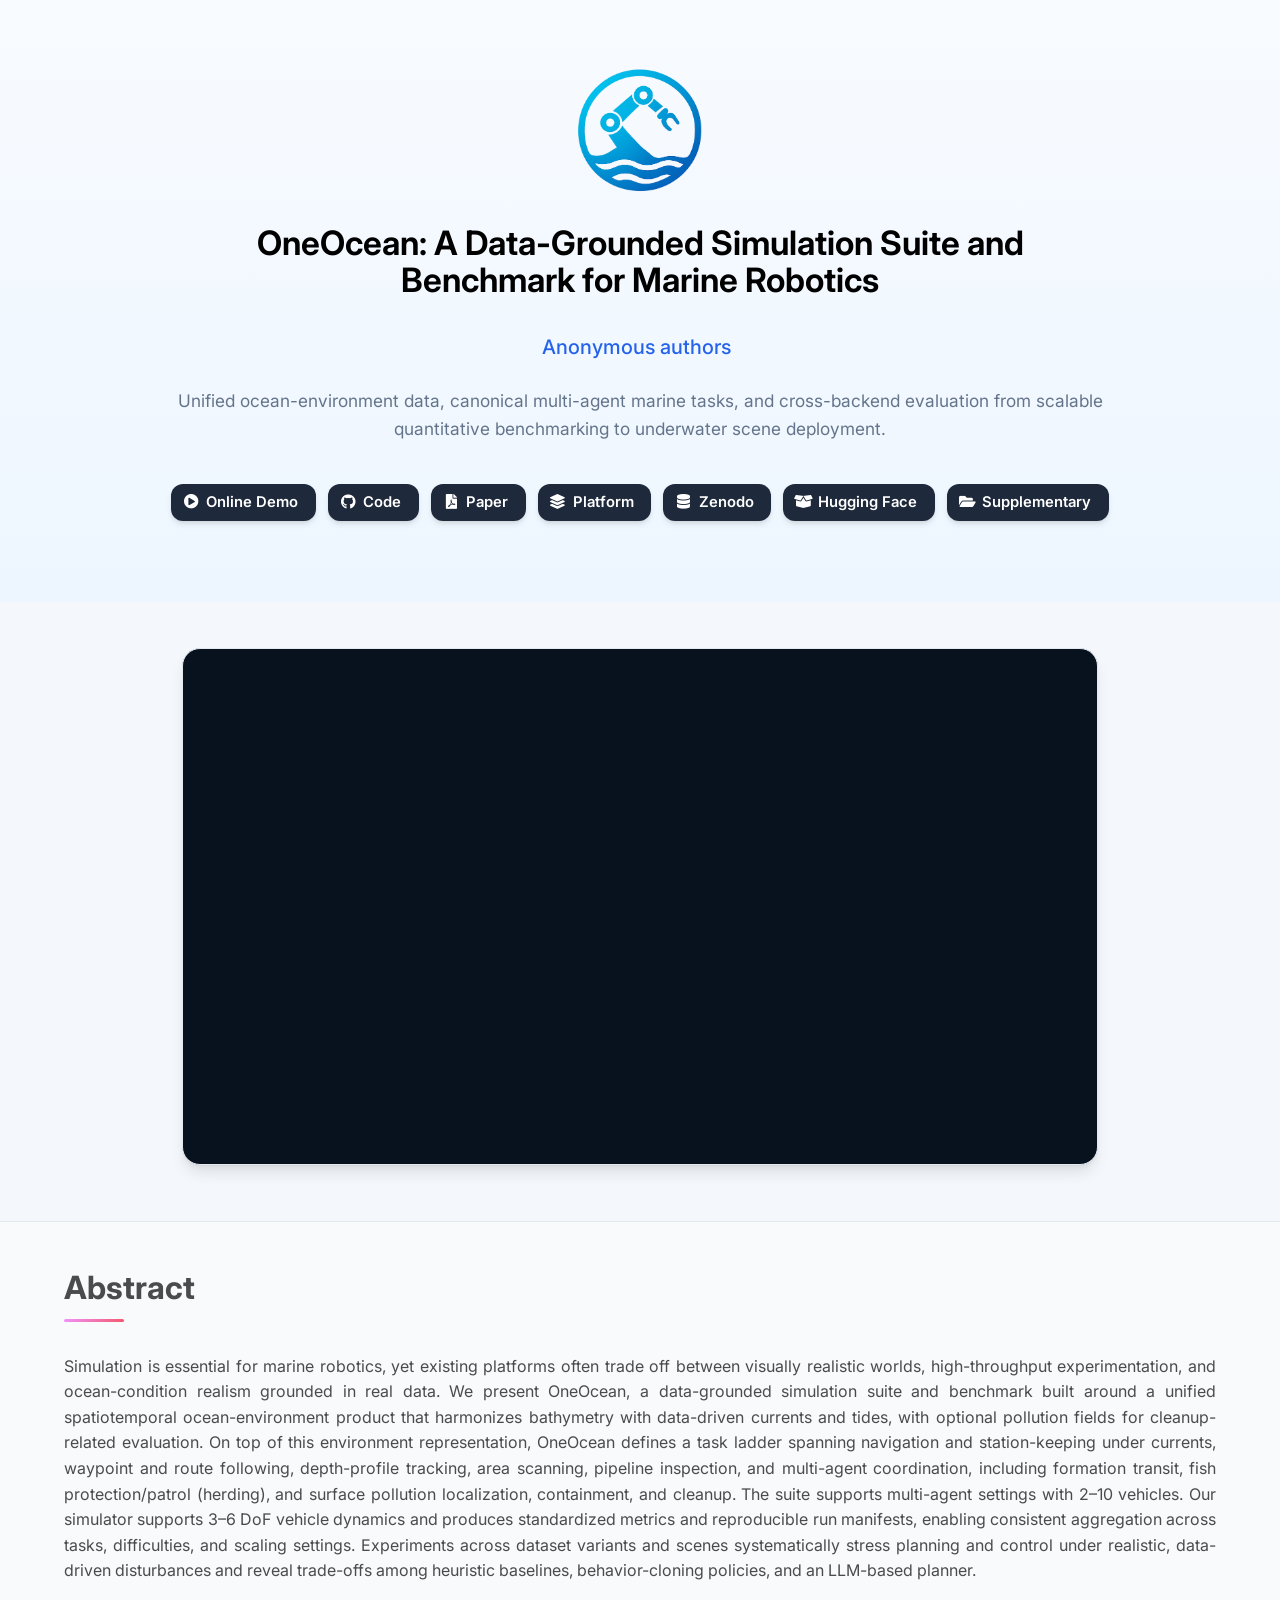
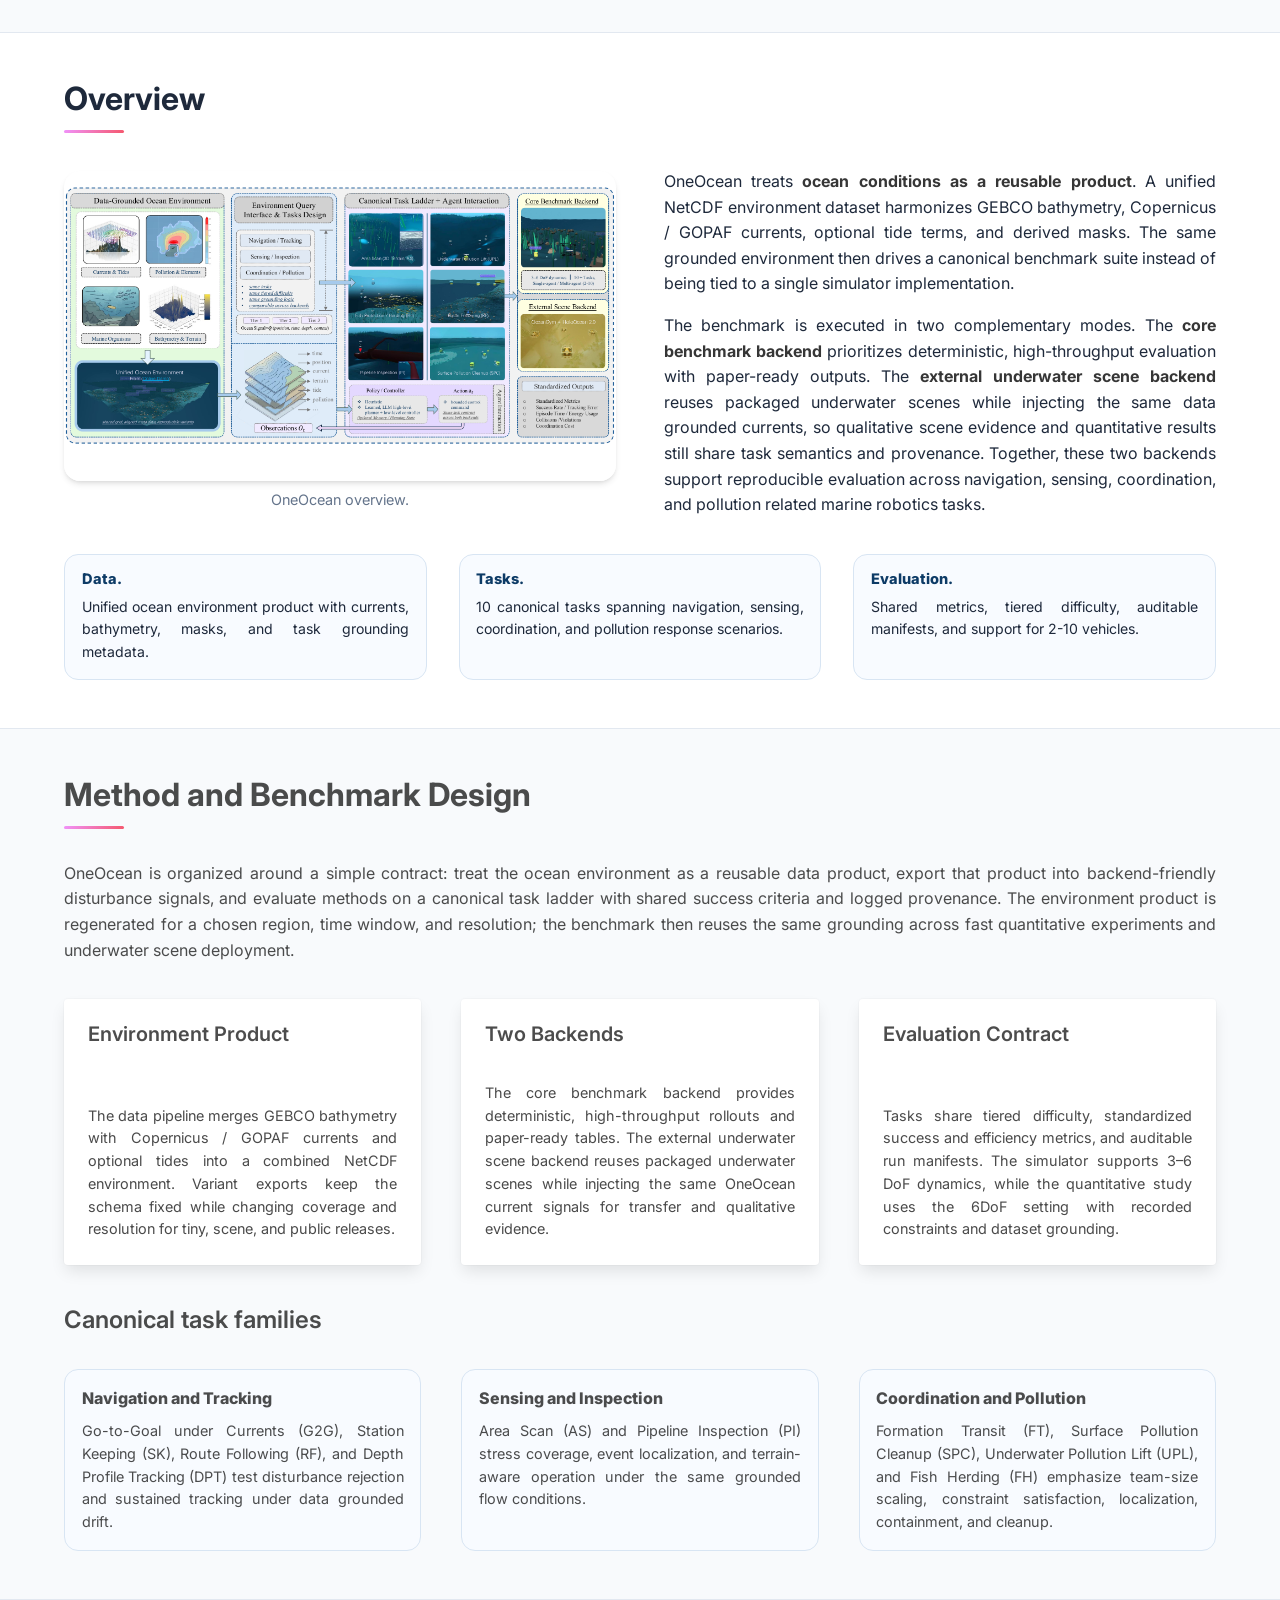
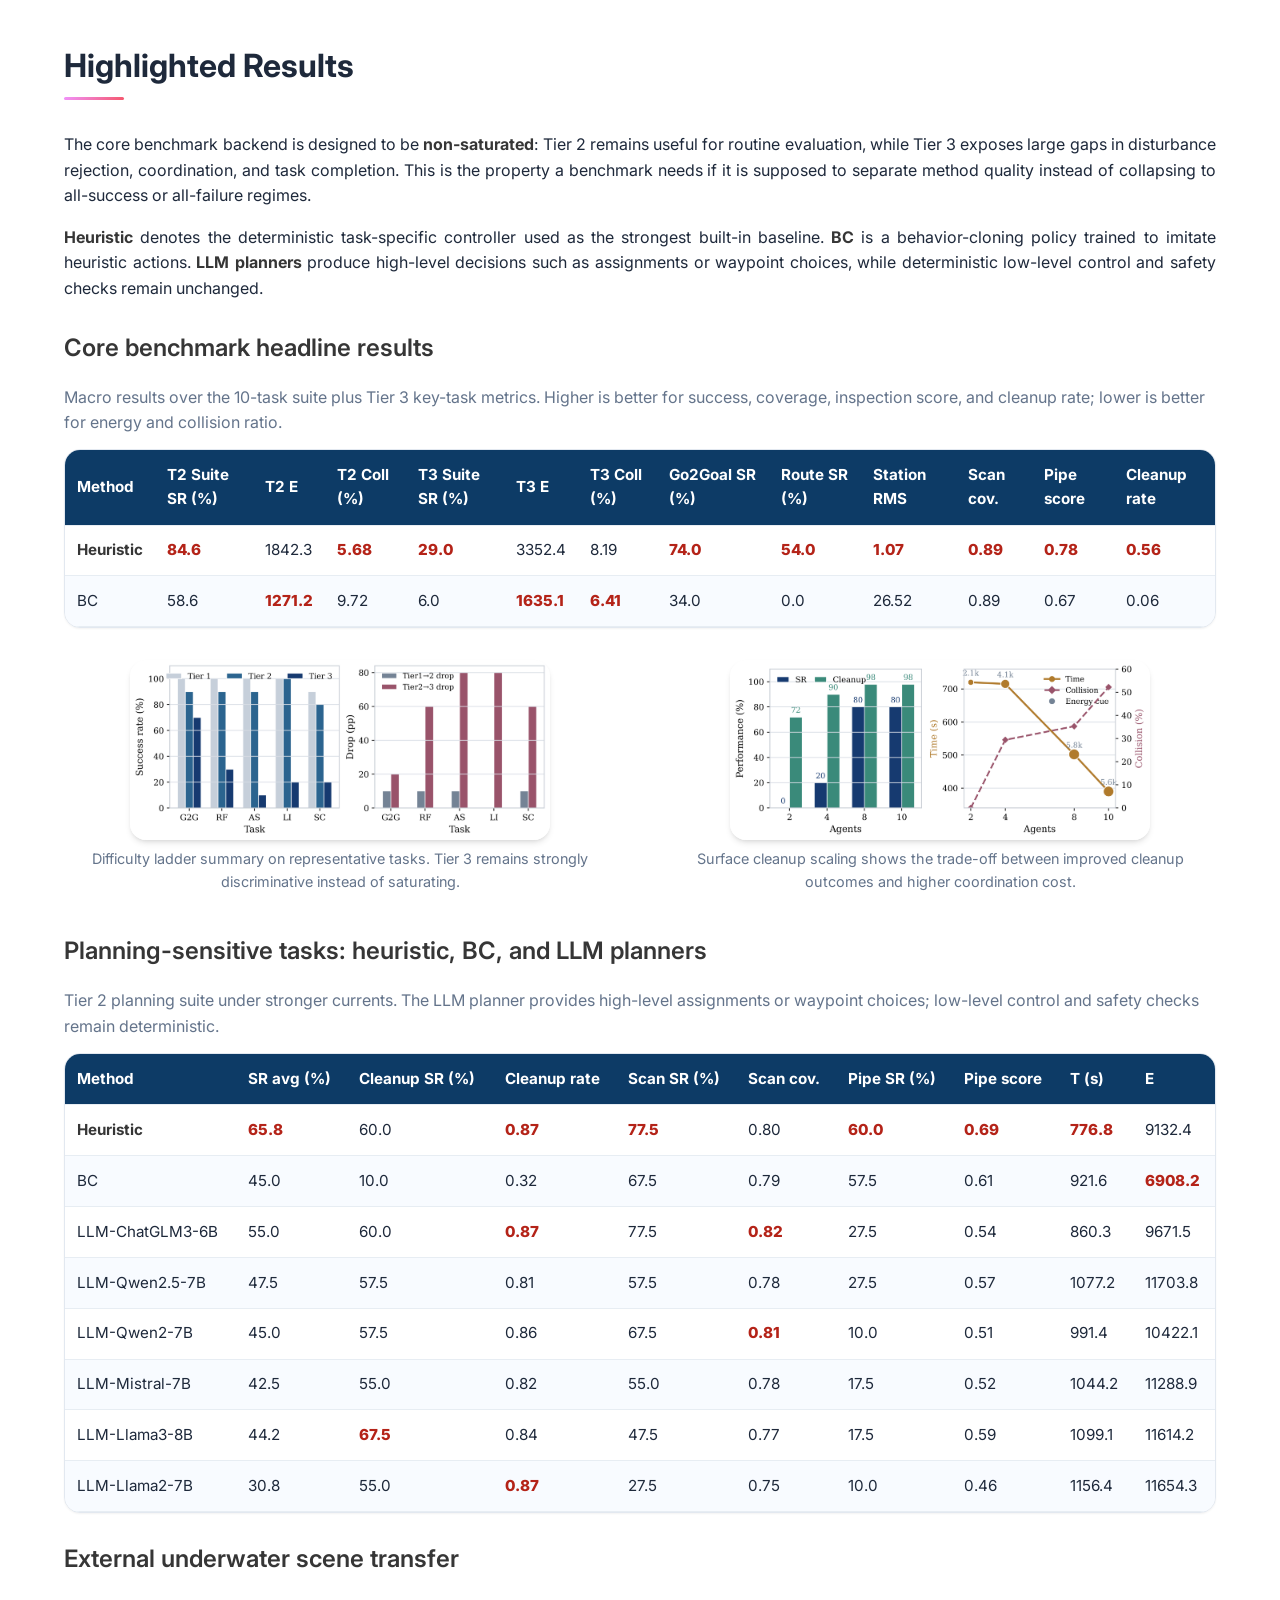
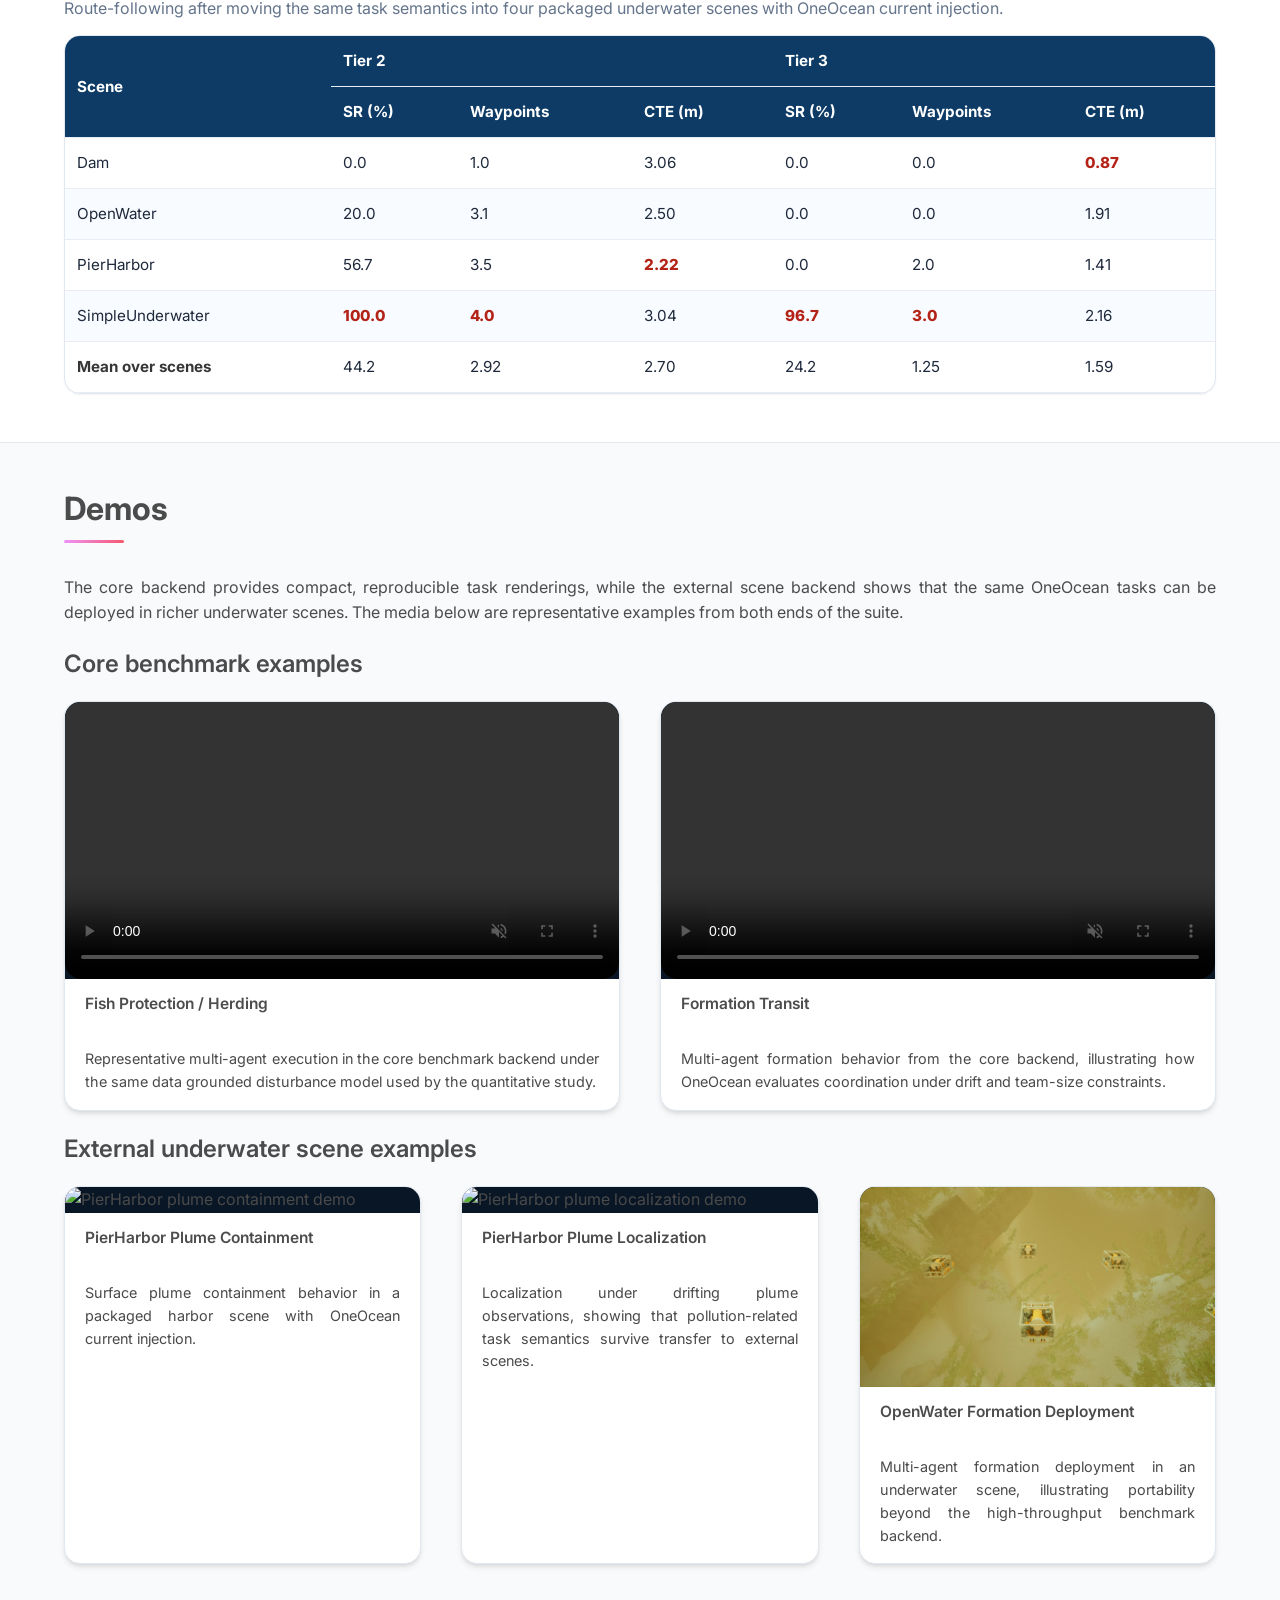
==== commit 842ba140: "docs(website): refresh platform guide and demo caption" ====
--- a/docs/index.html
+++ b/docs/index.html
@@ -573,7 +573,7 @@
                   </div>
                   <div class="card-content">
                     <h4 class="title is-5">PierHarbor Plume Containment</h4>
-                    <p>Containment behavior in a packaged underwater harbor scene with OneOcean current injection.</p>
+                    <p>Surface plume containment behavior in a packaged harbor scene with OneOcean current injection.</p>
                   </div>
                 </article>
               </div>
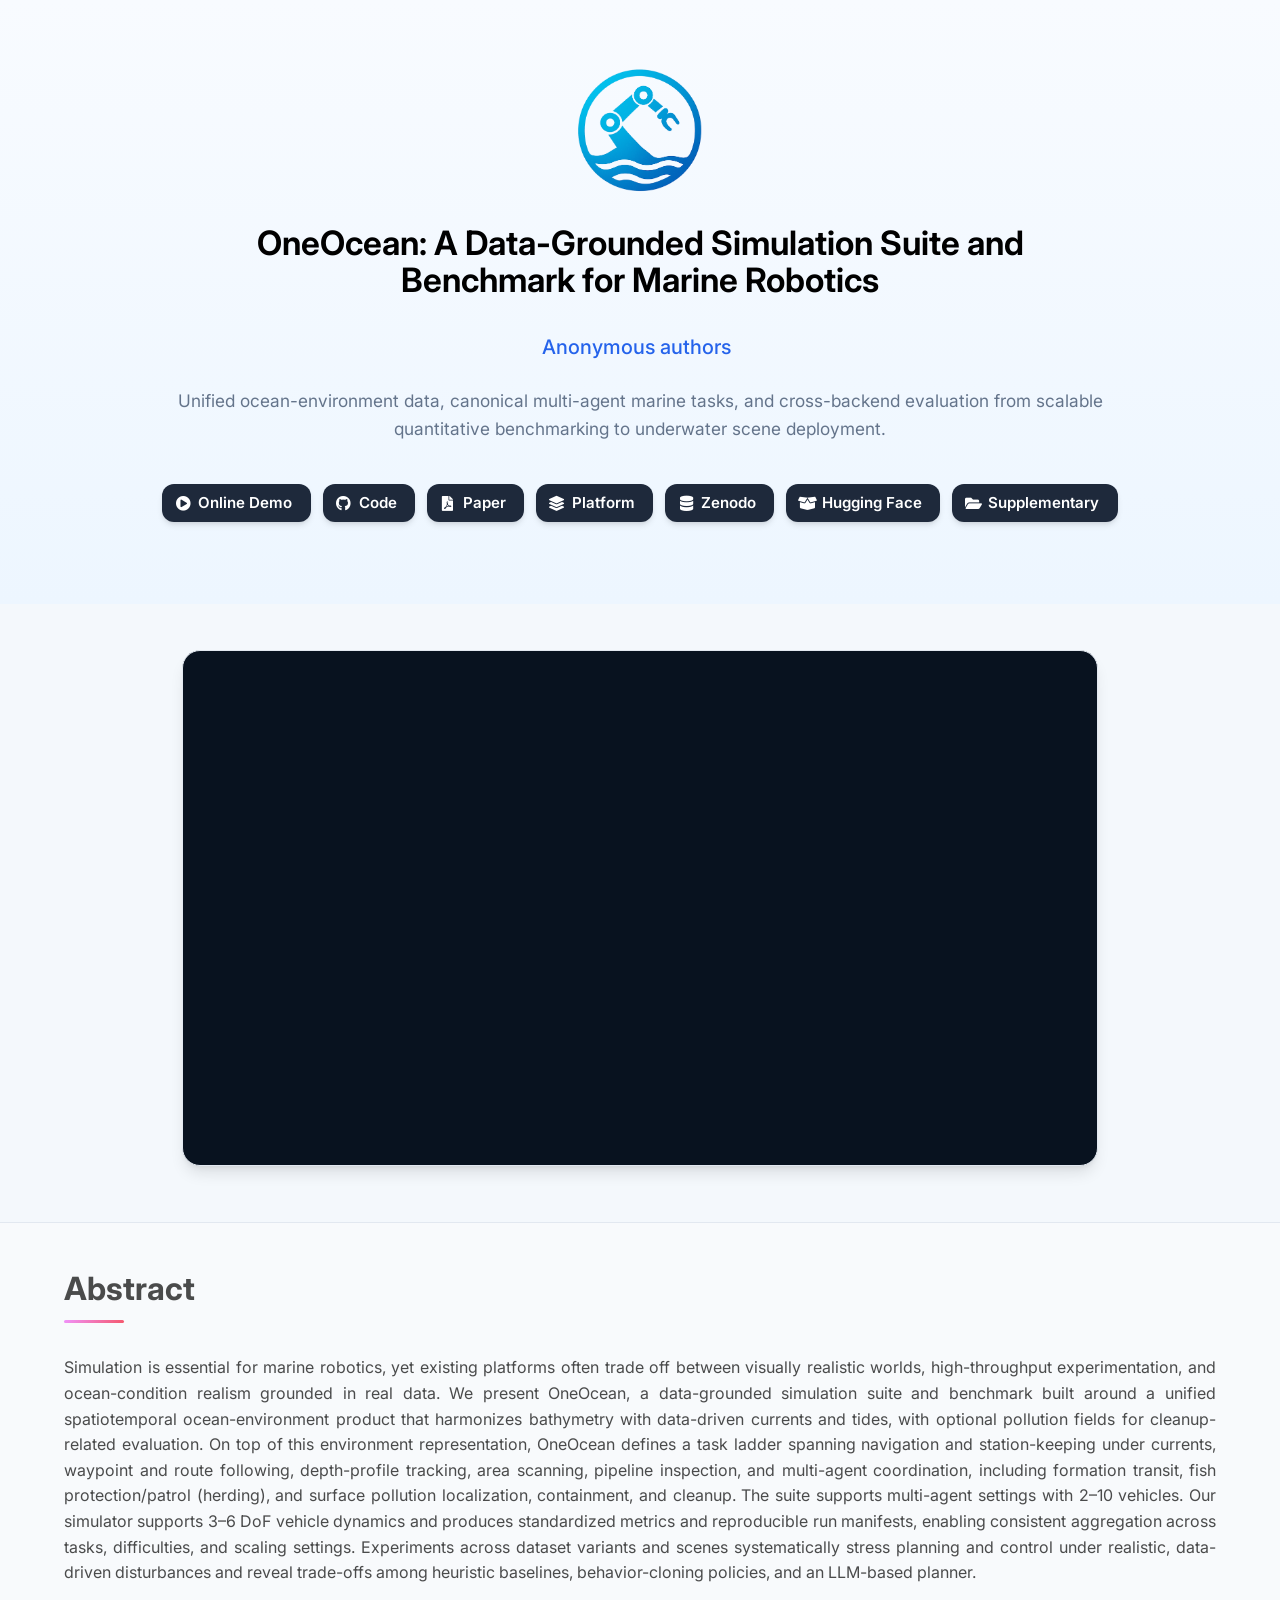
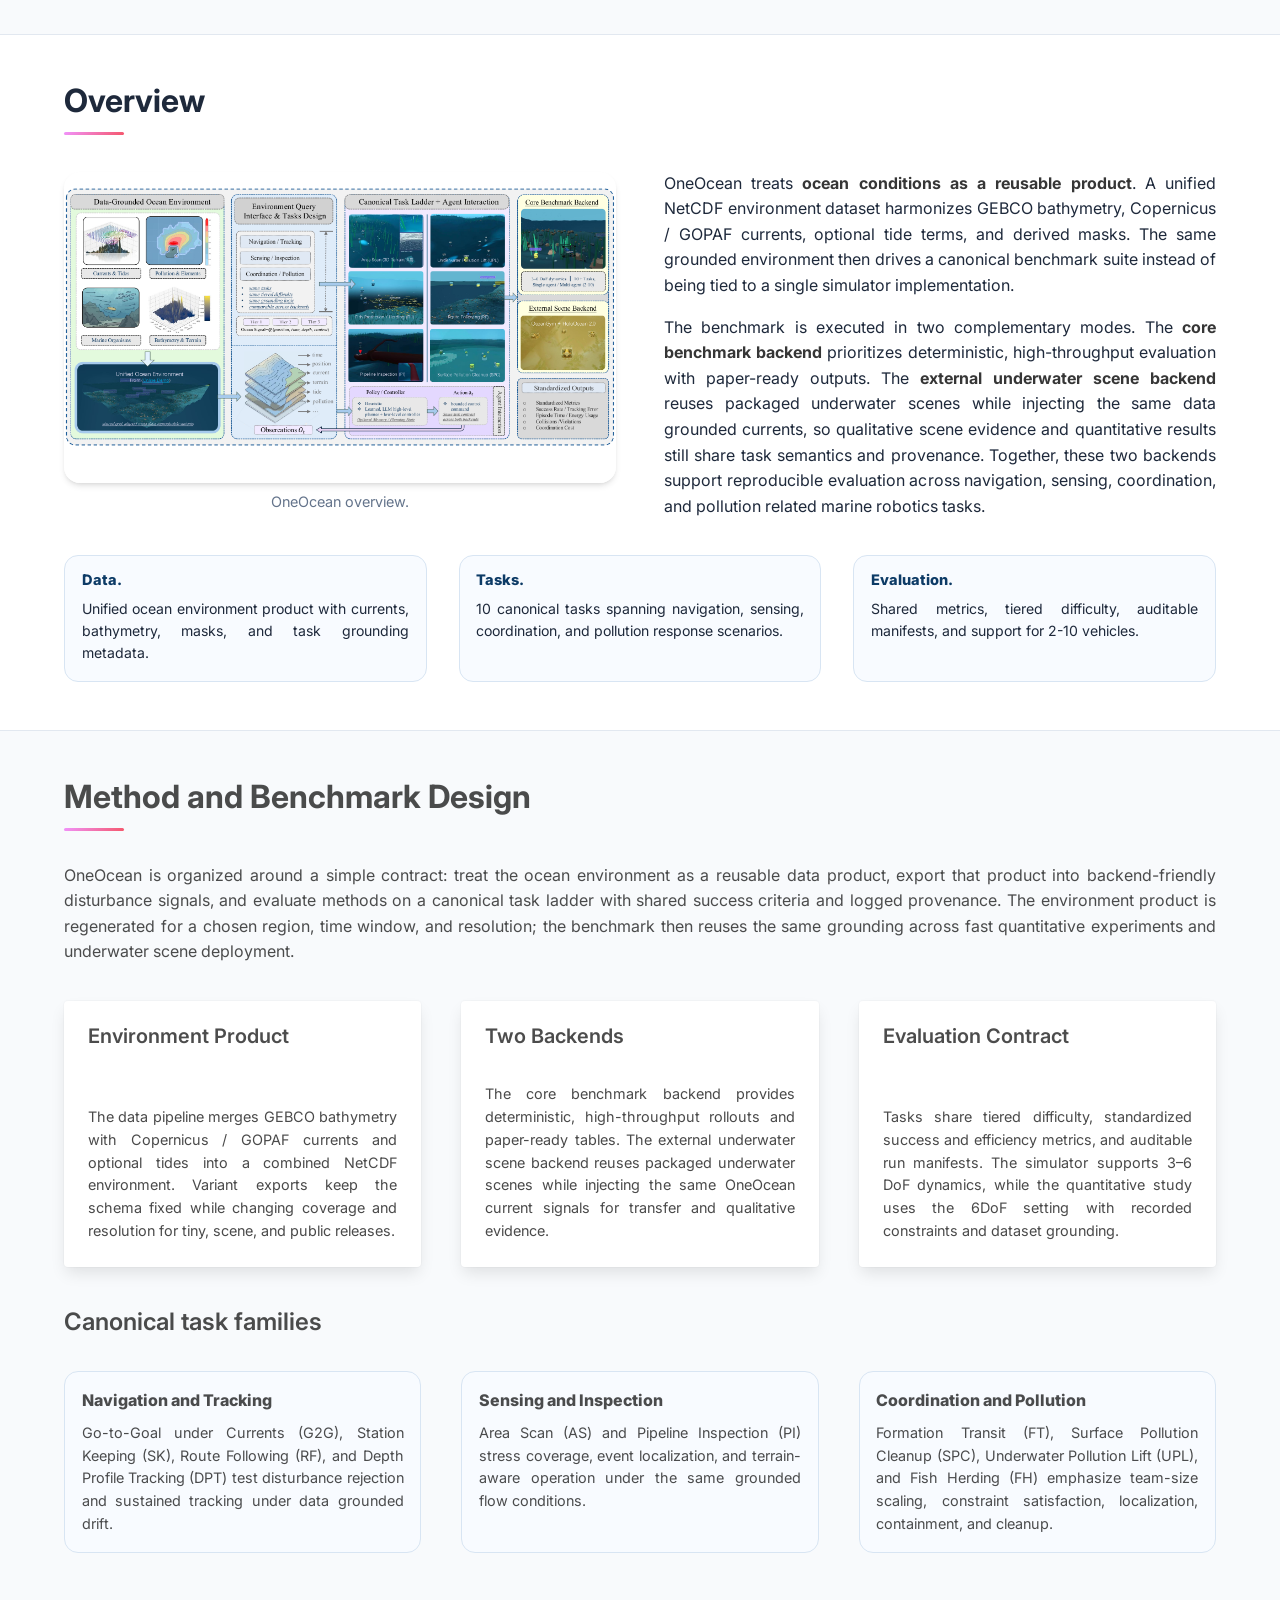
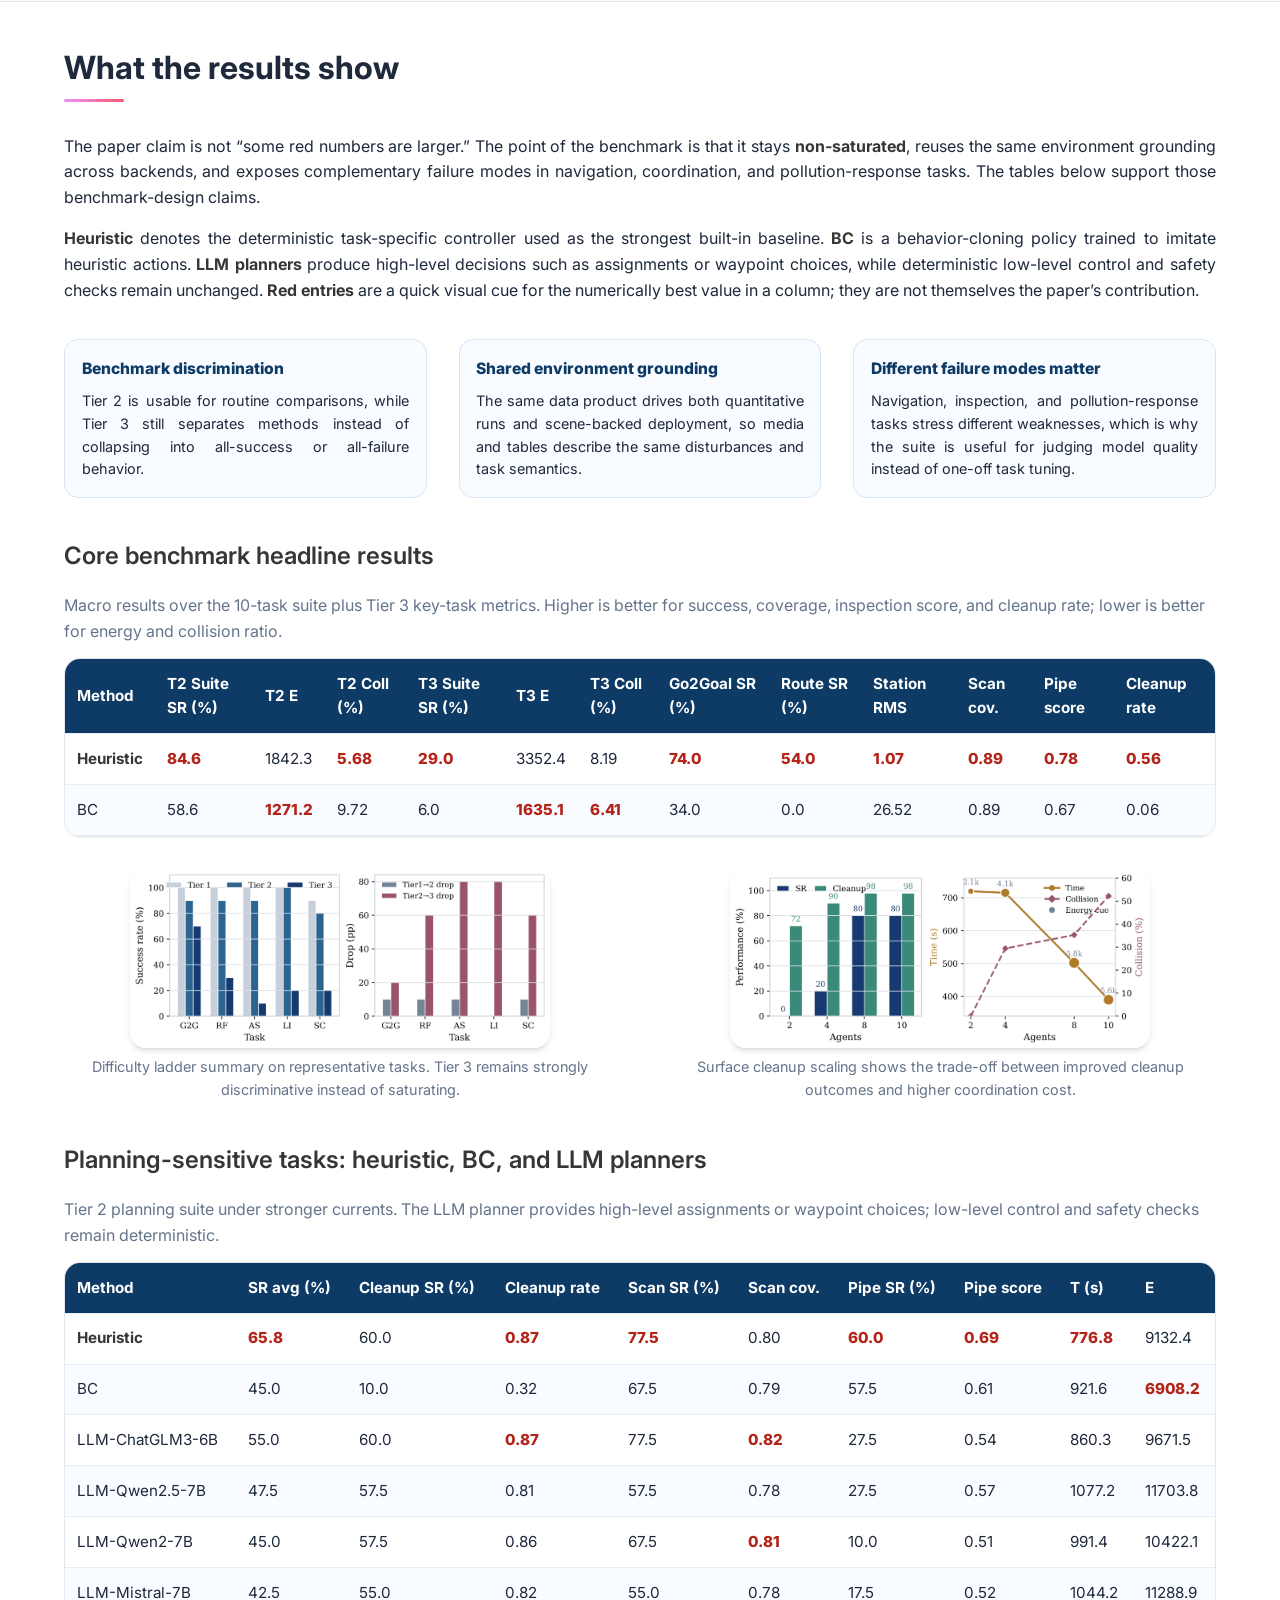
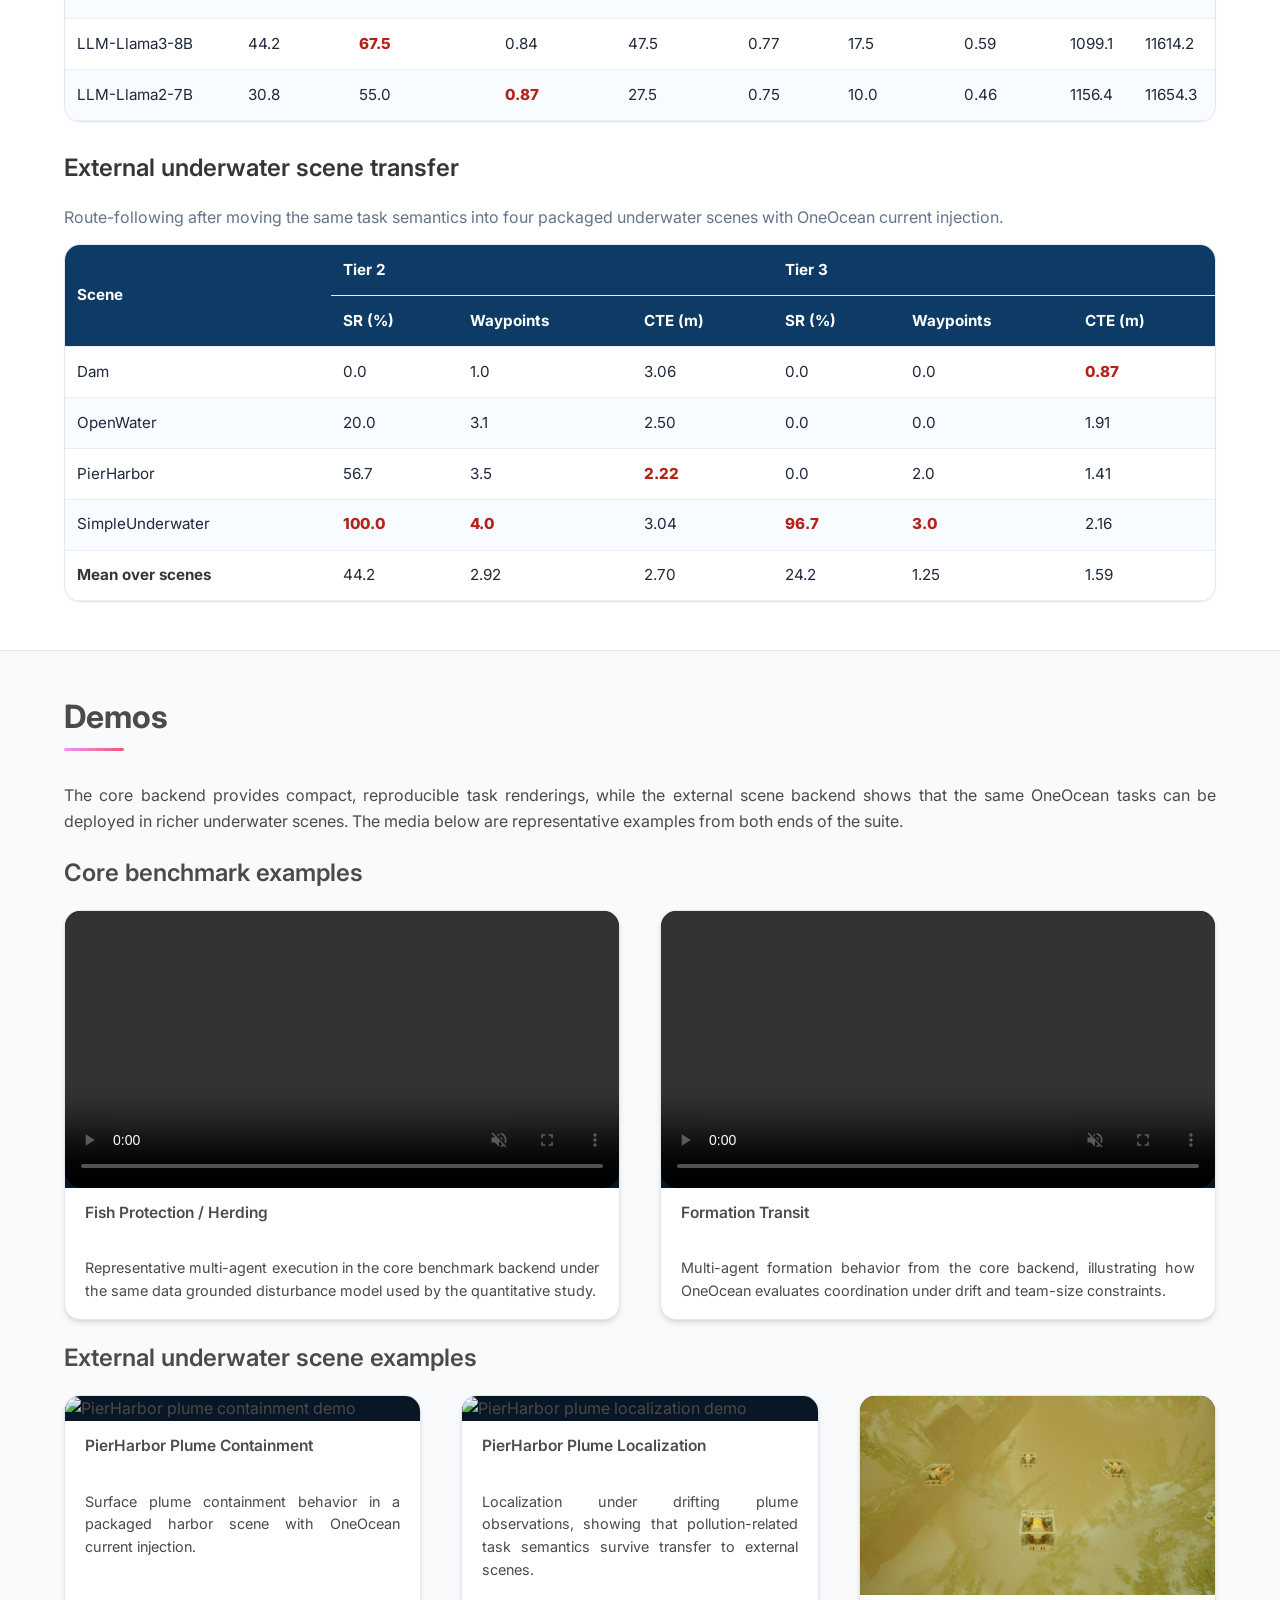
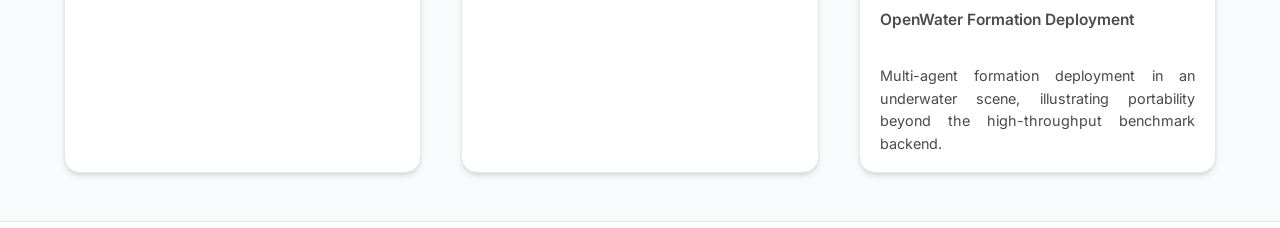
==== commit d4812a5b: "docs(website): rebuild platform explorer" ====
--- a/docs/index.html
+++ b/docs/index.html
@@ -250,10 +250,31 @@
       <div class="container is-max-widescreen">
         <div class="columns is-centered">
           <div class="column is-five-sixths">
-            <h2 class="title is-3 has-text-left">Highlighted Results</h2>
+            <h2 class="title is-3 has-text-left">What the results show</h2>
             <div class="content">
-              <p class="has-text-justified">The core benchmark backend is designed to be <strong>non-saturated</strong>: Tier 2 remains useful for routine evaluation, while Tier 3 exposes large gaps in disturbance rejection, coordination, and task completion. This is the property a benchmark needs if it is supposed to separate method quality instead of collapsing to all-success or all-failure regimes.</p>
-              <p class="has-text-justified"><strong>Heuristic</strong> denotes the deterministic task-specific controller used as the strongest built-in baseline. <strong>BC</strong> is a behavior-cloning policy trained to imitate heuristic actions. <strong>LLM planners</strong> produce high-level decisions such as assignments or waypoint choices, while deterministic low-level control and safety checks remain unchanged.</p>
+              <p class="has-text-justified">The paper claim is not “some red numbers are larger.” The point of the benchmark is that it stays <strong>non-saturated</strong>, reuses the same environment grounding across backends, and exposes complementary failure modes in navigation, coordination, and pollution-response tasks. The tables below support those benchmark-design claims.</p>
+              <p class="has-text-justified"><strong>Heuristic</strong> denotes the deterministic task-specific controller used as the strongest built-in baseline. <strong>BC</strong> is a behavior-cloning policy trained to imitate heuristic actions. <strong>LLM planners</strong> produce high-level decisions such as assignments or waypoint choices, while deterministic low-level control and safety checks remain unchanged. <strong>Red entries</strong> are a quick visual cue for the numerically best value in a column; they are not themselves the paper’s contribution.</p>
+            </div>
+
+            <div class="columns is-multiline is-variable is-4 results-takeaway-grid">
+              <div class="column is-4">
+                <article class="results-takeaway-card">
+                  <h3>Benchmark discrimination</h3>
+                  <p>Tier 2 is usable for routine comparisons, while Tier 3 still separates methods instead of collapsing into all-success or all-failure behavior.</p>
+                </article>
+              </div>
+              <div class="column is-4">
+                <article class="results-takeaway-card">
+                  <h3>Shared environment grounding</h3>
+                  <p>The same data product drives both quantitative runs and scene-backed deployment, so media and tables describe the same disturbances and task semantics.</p>
+                </article>
+              </div>
+              <div class="column is-4">
+                <article class="results-takeaway-card">
+                  <h3>Different failure modes matter</h3>
+                  <p>Navigation, inspection, and pollution-response tasks stress different weaknesses, which is why the suite is useful for judging model quality instead of one-off task tuning.</p>
+                </article>
+              </div>
             </div>
 
             <div class="table-panel">
--- a/docs/static/css/oneocean.css
+++ b/docs/static/css/oneocean.css
@@ -193,6 +193,33 @@
 
 .table-panel {
   margin-top: 2rem;
+}
+
+.results-takeaway-grid {
+  margin-top: 1rem;
+}
+
+.results-takeaway-card {
+  height: 100%;
+  padding: 1rem 1.05rem;
+  border-radius: 14px;
+  background: #f8fbff;
+  border: 1px solid #d8e5f3;
+}
+
+.results-takeaway-card h3 {
+  margin-bottom: 0.55rem;
+  color: var(--oneocean-blue);
+  font-size: 0.98rem;
+  font-weight: 800;
+}
+
+.results-takeaway-card p {
+  margin-bottom: 0;
+  font-size: 0.9rem;
+  line-height: 1.58;
+  text-align: justify;
+  text-justify: inter-word;
 }
 
 .table-caption {
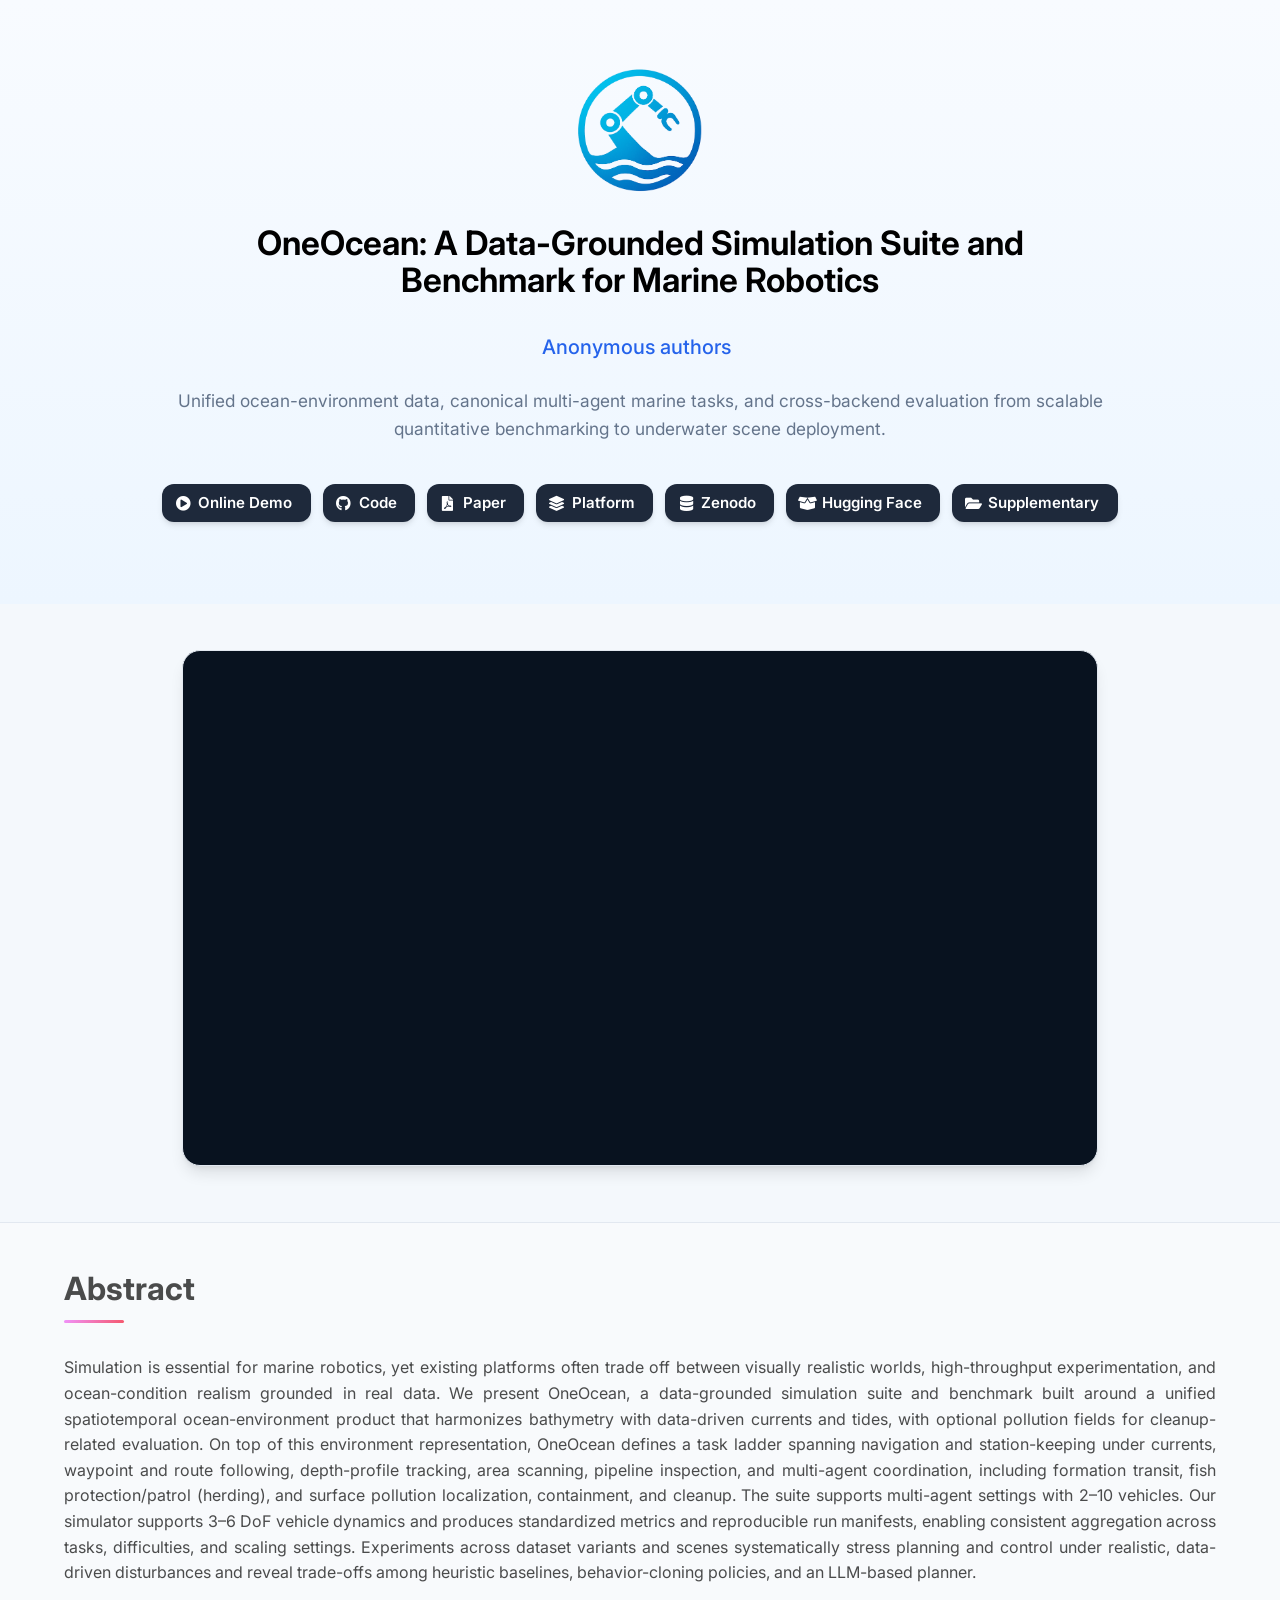
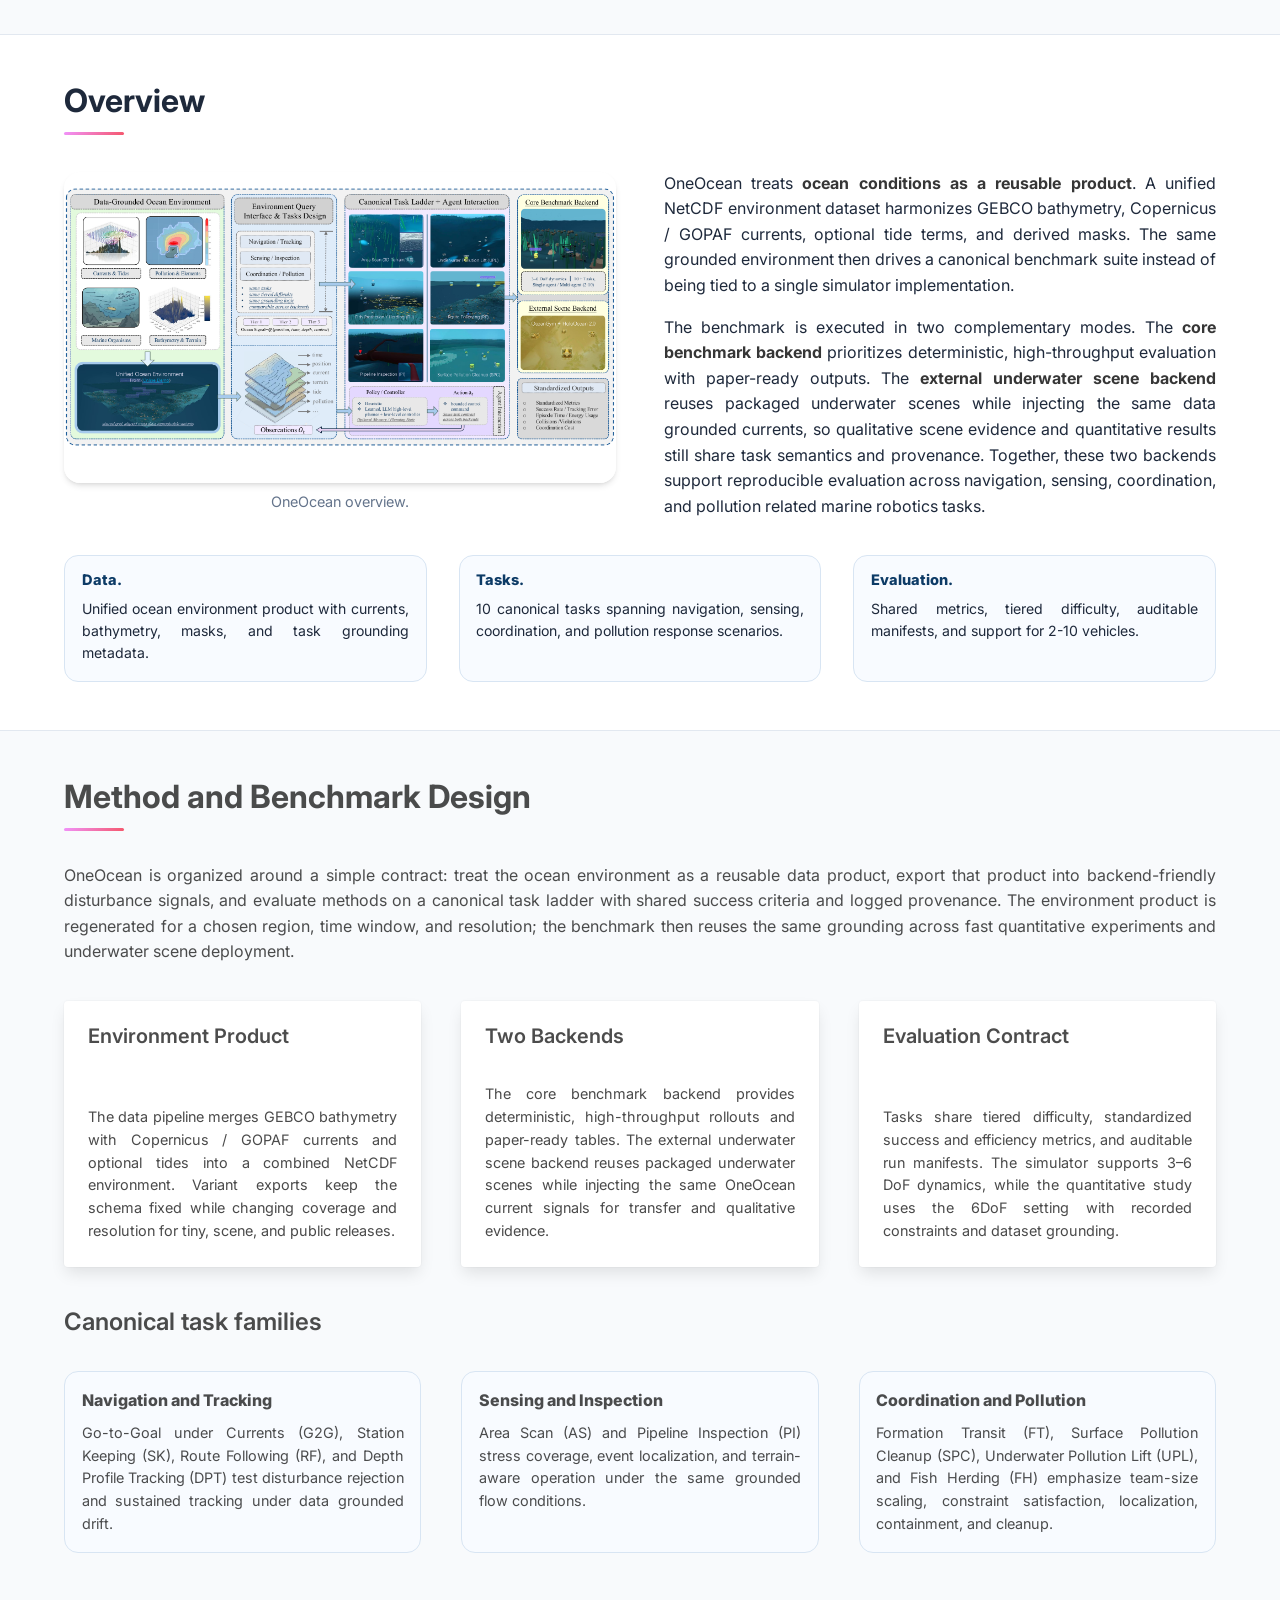
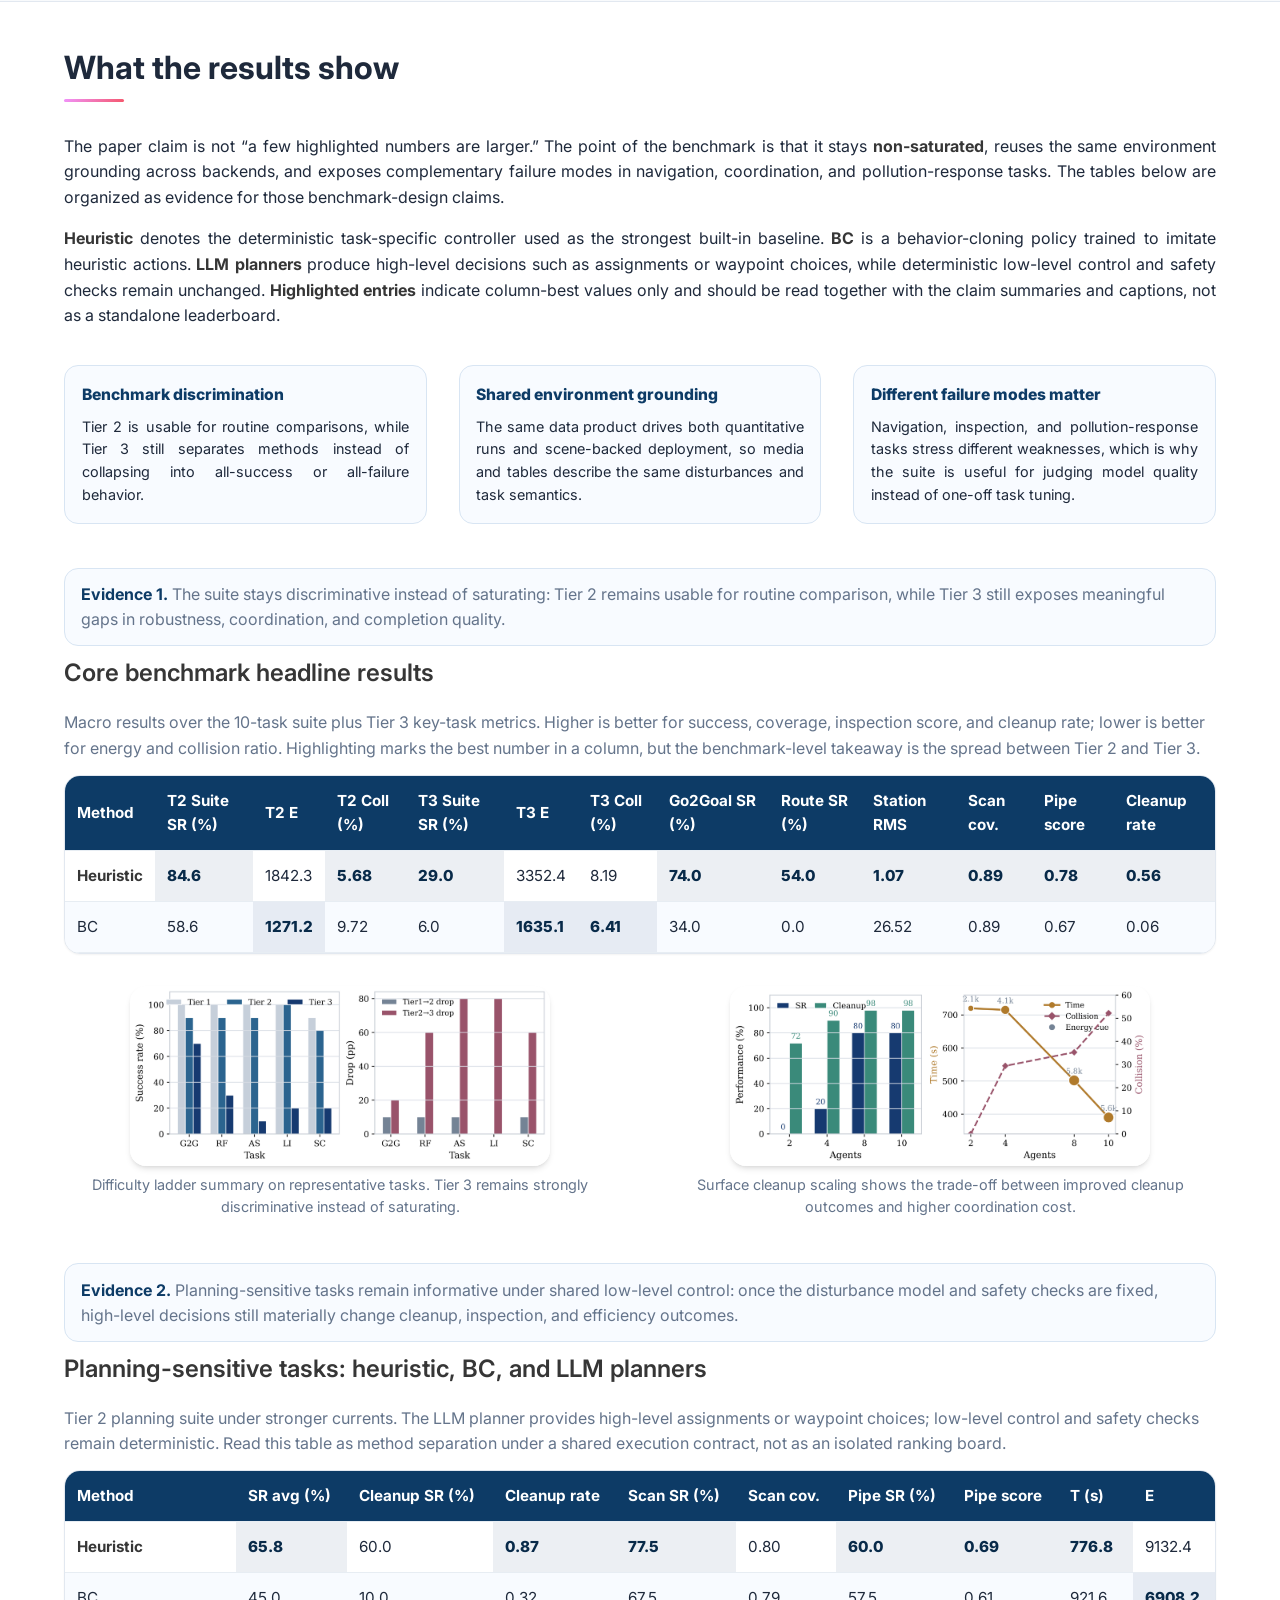
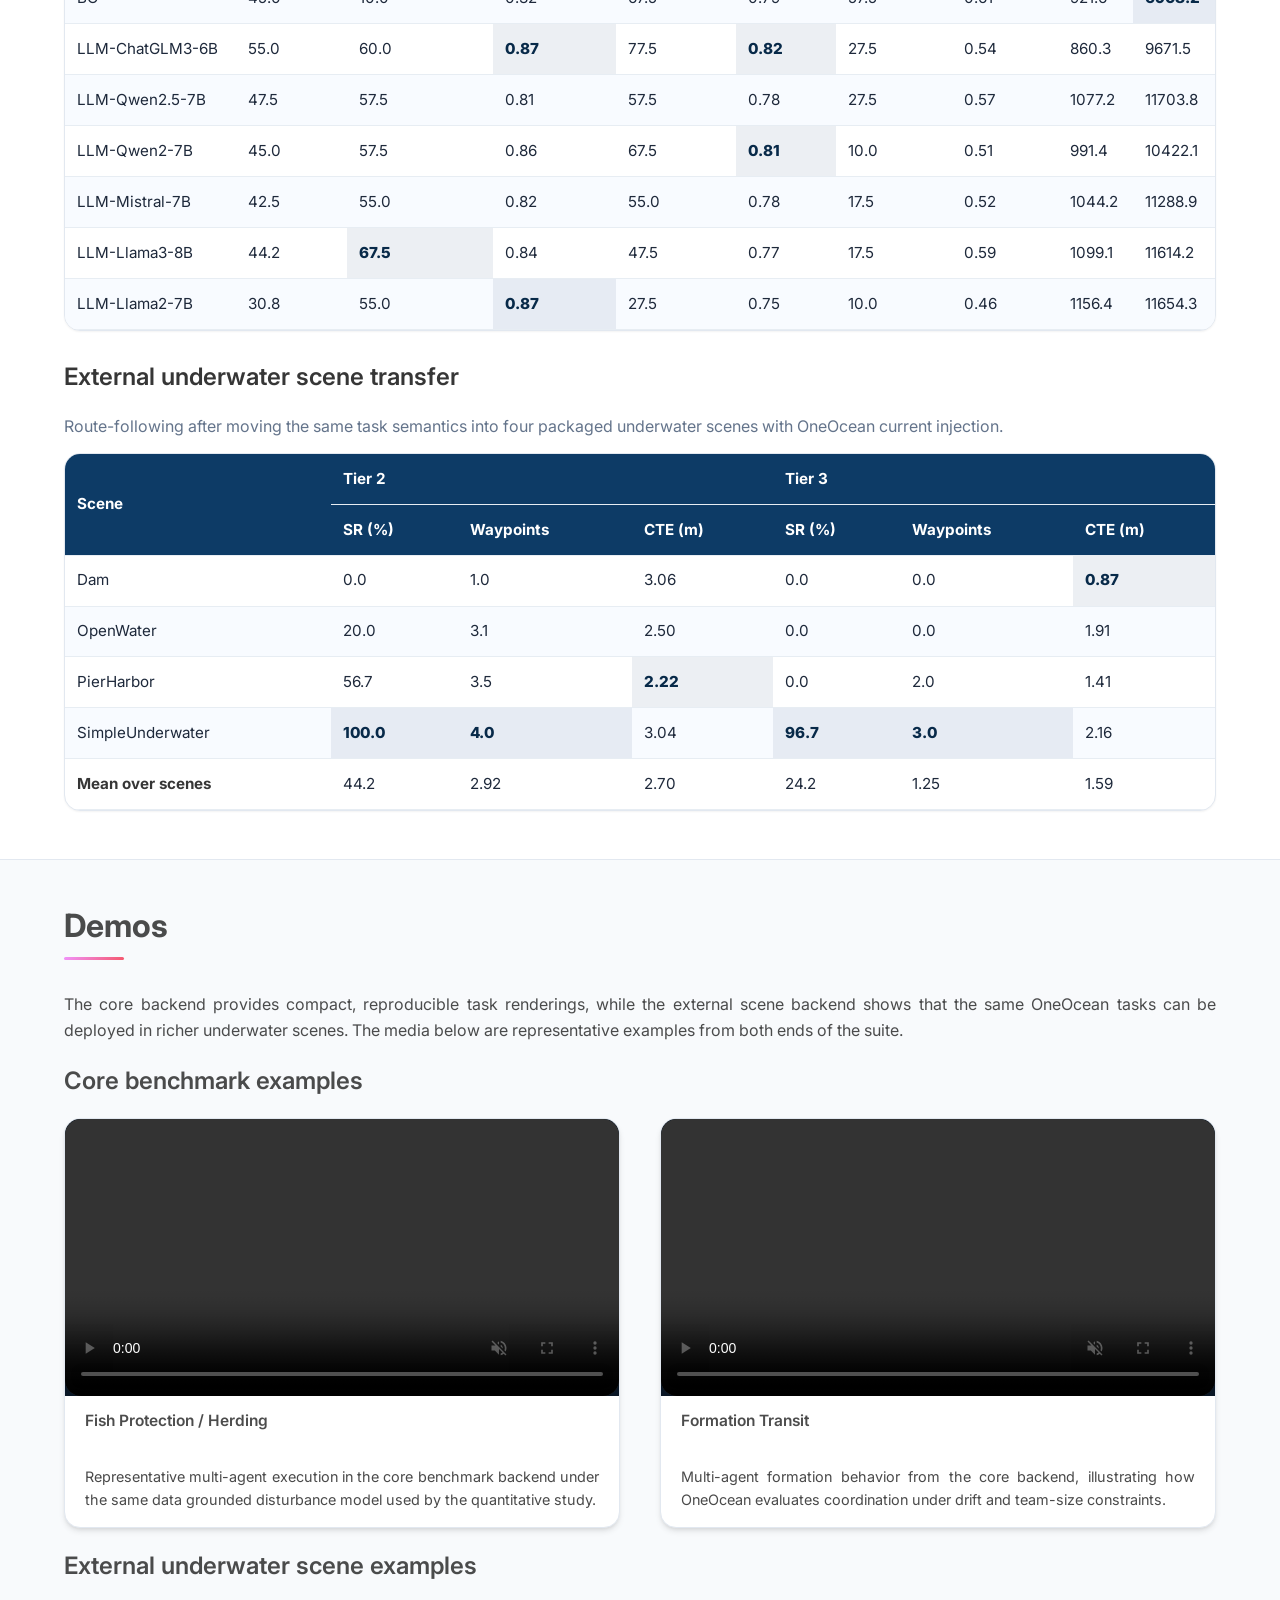
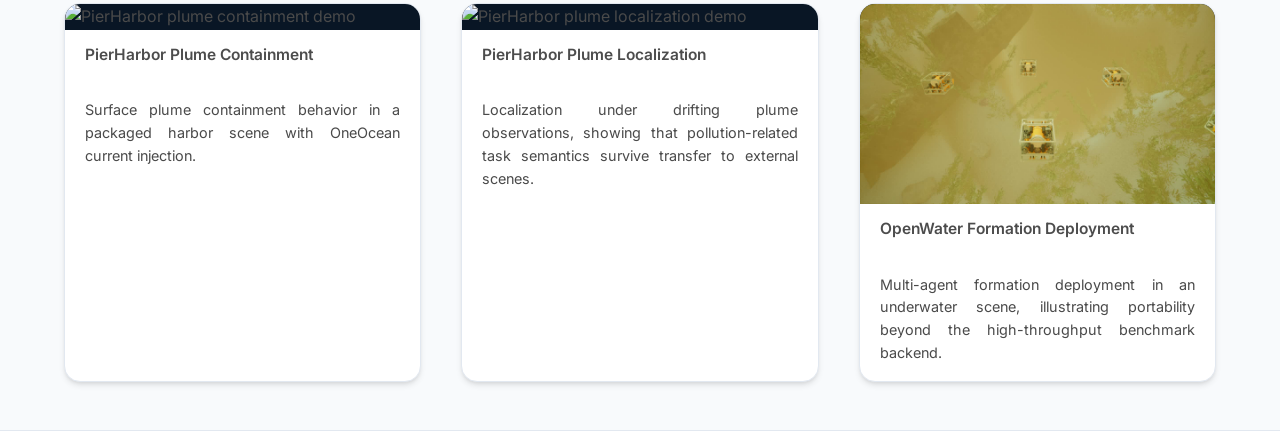
==== commit 9a35d317: "docs(website): add data resolution notes" ====
--- a/docs/index.html
+++ b/docs/index.html
@@ -252,8 +252,8 @@
           <div class="column is-five-sixths">
             <h2 class="title is-3 has-text-left">What the results show</h2>
             <div class="content">
-              <p class="has-text-justified">The paper claim is not “some red numbers are larger.” The point of the benchmark is that it stays <strong>non-saturated</strong>, reuses the same environment grounding across backends, and exposes complementary failure modes in navigation, coordination, and pollution-response tasks. The tables below support those benchmark-design claims.</p>
-              <p class="has-text-justified"><strong>Heuristic</strong> denotes the deterministic task-specific controller used as the strongest built-in baseline. <strong>BC</strong> is a behavior-cloning policy trained to imitate heuristic actions. <strong>LLM planners</strong> produce high-level decisions such as assignments or waypoint choices, while deterministic low-level control and safety checks remain unchanged. <strong>Red entries</strong> are a quick visual cue for the numerically best value in a column; they are not themselves the paper’s contribution.</p>
+              <p class="has-text-justified">The paper claim is not “a few highlighted numbers are larger.” The point of the benchmark is that it stays <strong>non-saturated</strong>, reuses the same environment grounding across backends, and exposes complementary failure modes in navigation, coordination, and pollution-response tasks. The tables below are organized as evidence for those benchmark-design claims.</p>
+              <p class="has-text-justified"><strong>Heuristic</strong> denotes the deterministic task-specific controller used as the strongest built-in baseline. <strong>BC</strong> is a behavior-cloning policy trained to imitate heuristic actions. <strong>LLM planners</strong> produce high-level decisions such as assignments or waypoint choices, while deterministic low-level control and safety checks remain unchanged. <strong>Highlighted entries</strong> indicate column-best values only and should be read together with the claim summaries and captions, not as a standalone leaderboard.</p>
             </div>
 
             <div class="columns is-multiline is-variable is-4 results-takeaway-grid">
@@ -278,8 +278,11 @@
             </div>
 
             <div class="table-panel">
+              <div class="results-evidence-note">
+                <strong>Evidence 1.</strong> The suite stays discriminative instead of saturating: Tier 2 remains usable for routine comparison, while Tier 3 still exposes meaningful gaps in robustness, coordination, and completion quality.
+              </div>
               <h3 class="title is-4 has-text-left">Core benchmark headline results</h3>
-              <p class="table-caption">Macro results over the 10-task suite plus Tier 3 key-task metrics. Higher is better for success, coverage, inspection score, and cleanup rate; lower is better for energy and collision ratio.</p>
+              <p class="table-caption">Macro results over the 10-task suite plus Tier 3 key-task metrics. Higher is better for success, coverage, inspection score, and cleanup rate; lower is better for energy and collision ratio. Highlighting marks the best number in a column, but the benchmark-level takeaway is the spread between Tier 2 and Tier 3.</p>
               <div class="table-scroll">
                 <table class="paper-table compact">
                   <thead>
@@ -351,8 +354,11 @@
             </div>
 
             <div class="table-panel">
+              <div class="results-evidence-note">
+                <strong>Evidence 2.</strong> Planning-sensitive tasks remain informative under shared low-level control: once the disturbance model and safety checks are fixed, high-level decisions still materially change cleanup, inspection, and efficiency outcomes.
+              </div>
               <h3 class="title is-4 has-text-left">Planning-sensitive tasks: heuristic, BC, and LLM planners</h3>
-              <p class="table-caption">Tier 2 planning suite under stronger currents. The LLM planner provides high-level assignments or waypoint choices; low-level control and safety checks remain deterministic.</p>
+              <p class="table-caption">Tier 2 planning suite under stronger currents. The LLM planner provides high-level assignments or waypoint choices; low-level control and safety checks remain deterministic. Read this table as method separation under a shared execution contract, not as an isolated ranking board.</p>
               <div class="table-scroll">
                 <table class="paper-table">
                   <thead>
--- a/docs/static/css/oneocean.css
+++ b/docs/static/css/oneocean.css
@@ -193,6 +193,20 @@
 
 .table-panel {
   margin-top: 2rem;
+}
+
+.results-evidence-note {
+  margin-bottom: 0.8rem;
+  padding: 0.85rem 1rem;
+  border-radius: 14px;
+  border: 1px solid #d8e5f3;
+  background: #f8fbff;
+  color: var(--text-secondary);
+  line-height: 1.55;
+}
+
+.results-evidence-note strong {
+  color: var(--oneocean-blue);
 }
 
 .results-takeaway-grid {
@@ -282,8 +296,9 @@
 }
 
 .paper-table .best {
-  color: #b42318;
+  color: var(--oneocean-blue-deep);
   font-weight: 800;
+  background: rgba(13, 59, 102, 0.08);
 }
 
 .result-figures {
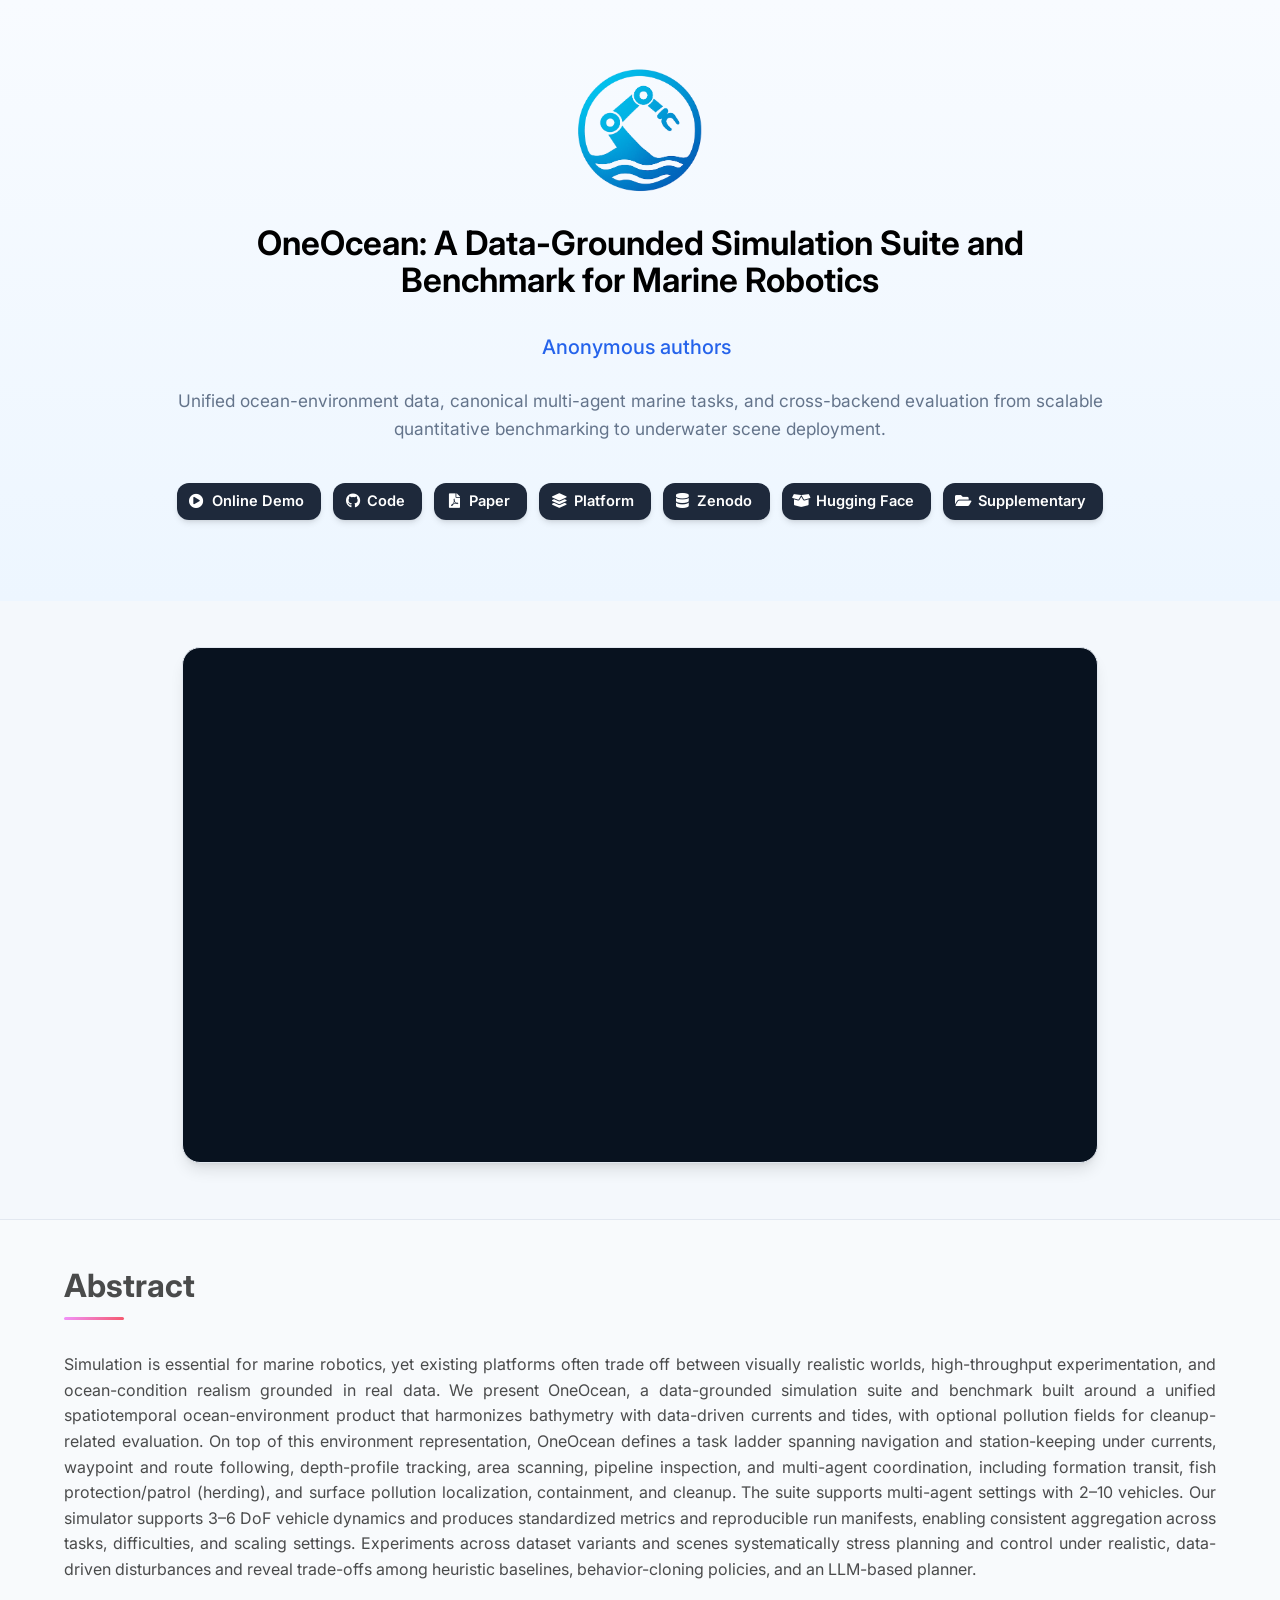
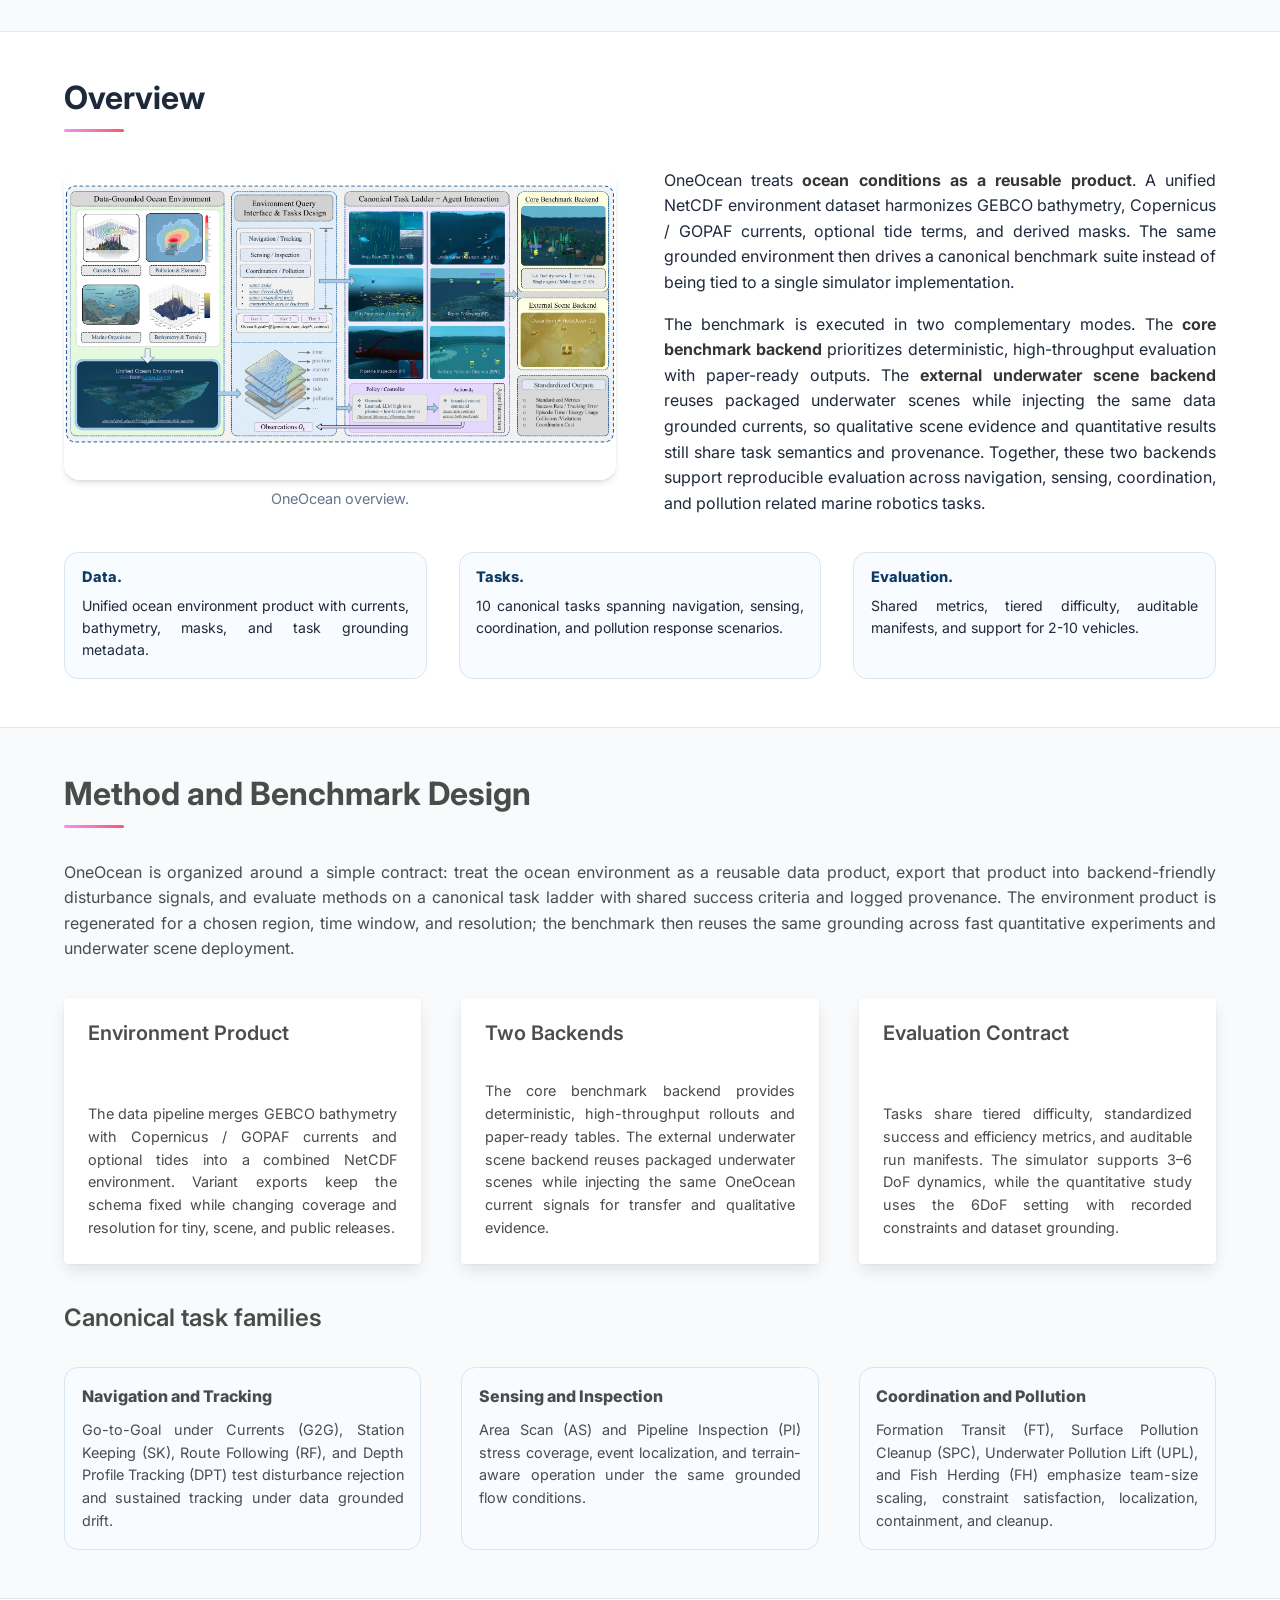
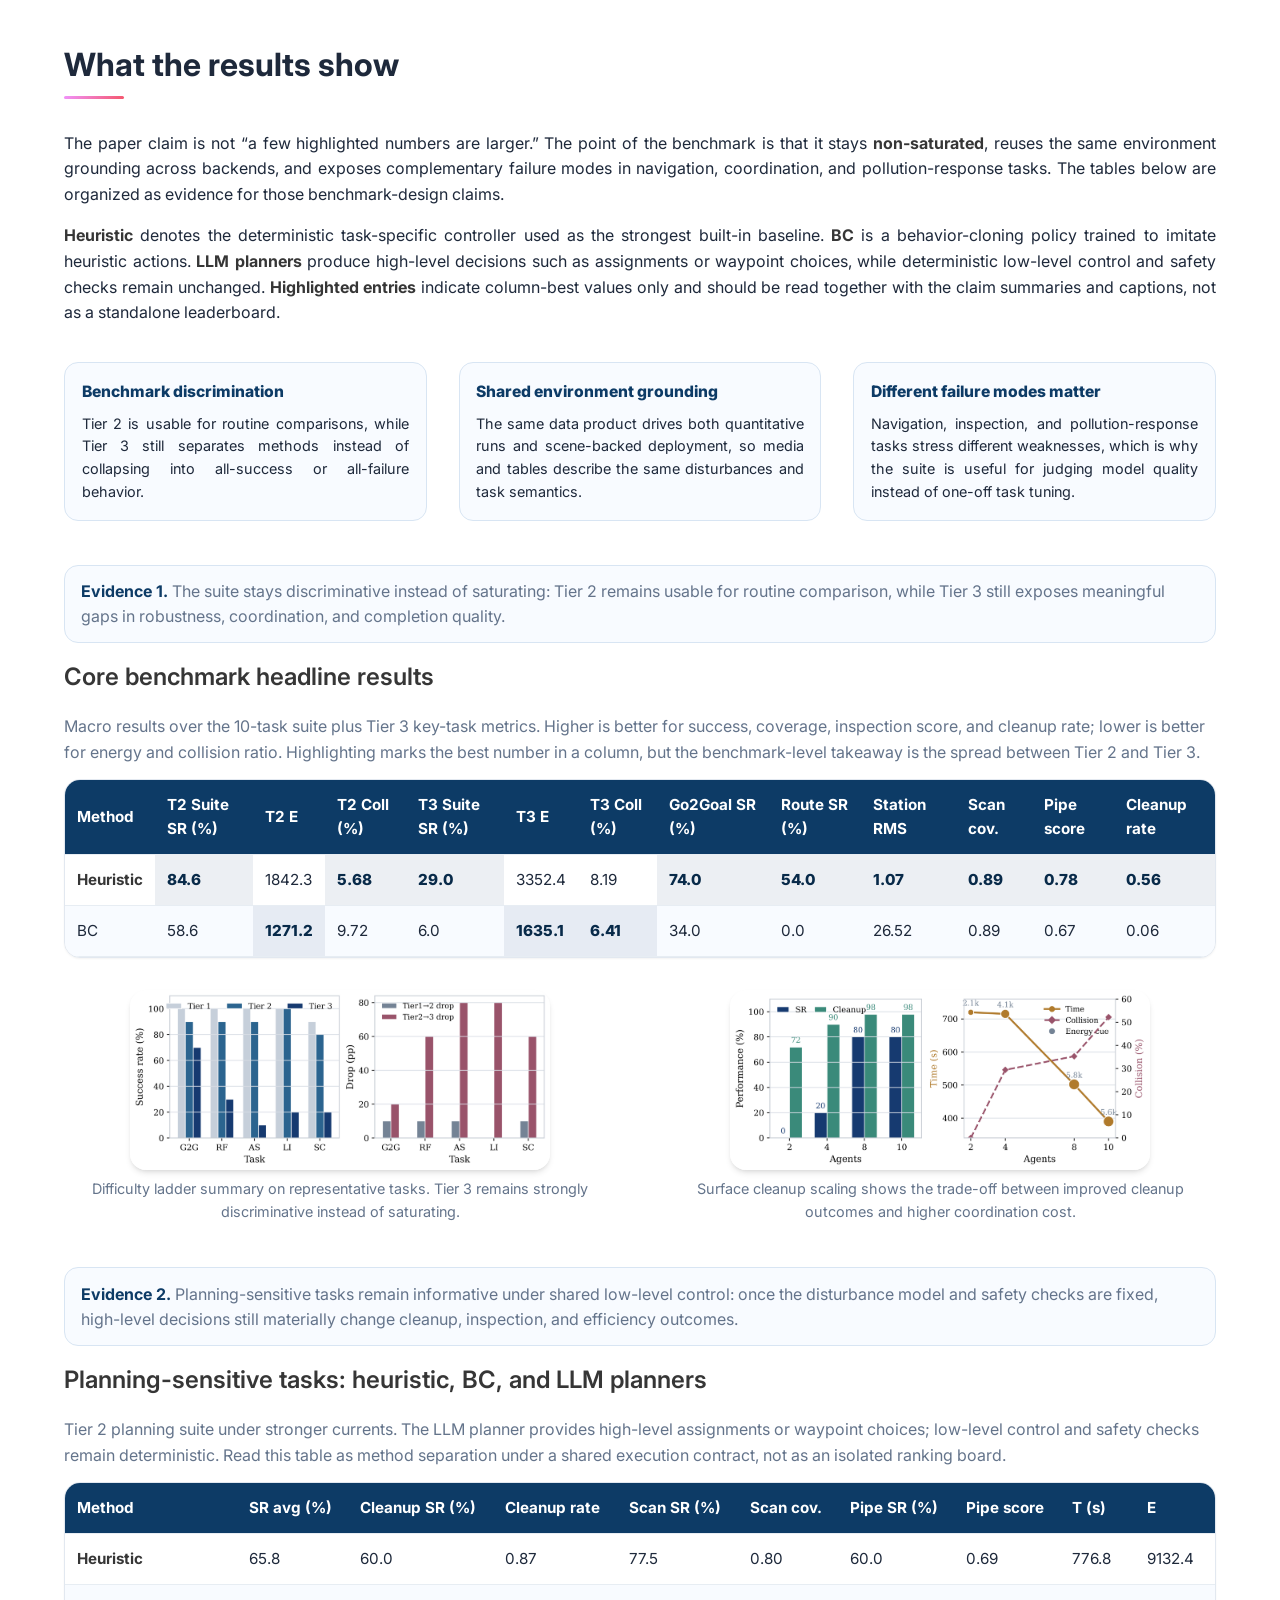
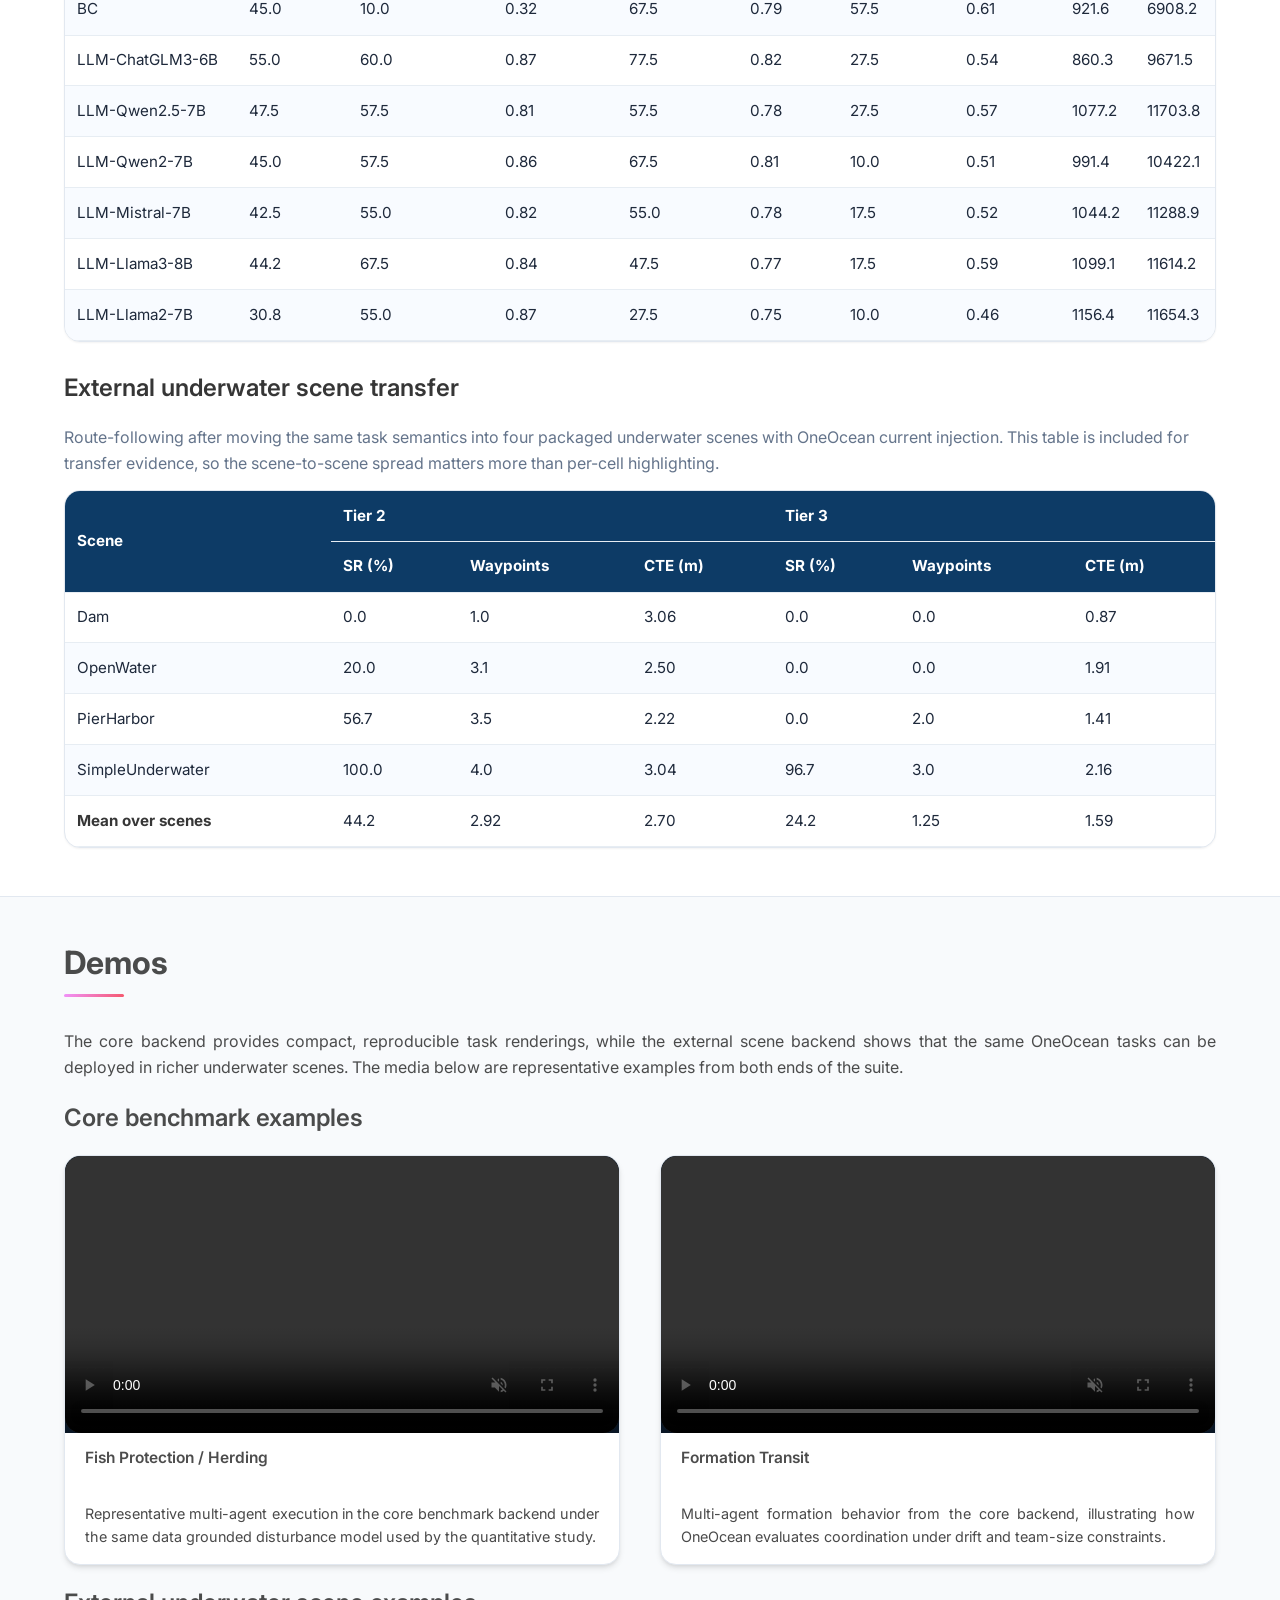
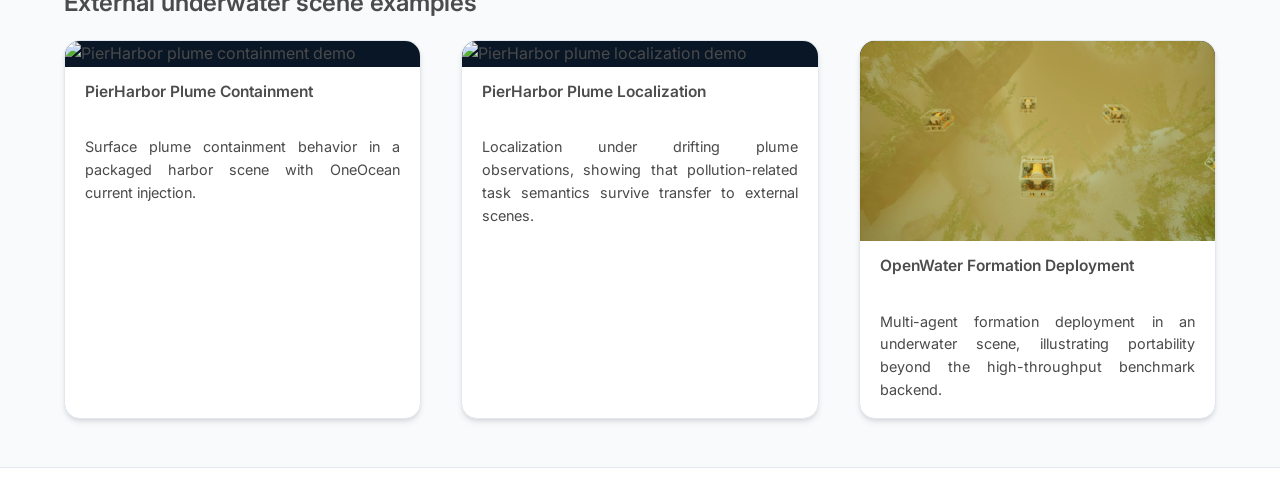
==== commit b4480615: "docs(website): refine platform explorer" ====
--- a/docs/index.html
+++ b/docs/index.html
@@ -378,14 +378,14 @@
                   <tbody>
                     <tr>
                       <td><strong>Heuristic</strong></td>
-                      <td class="best">65.8</td>
+                      <td>65.8</td>
                       <td>60.0</td>
-                      <td class="best">0.87</td>
-                      <td class="best">77.5</td>
+                      <td>0.87</td>
+                      <td>77.5</td>
                       <td>0.80</td>
-                      <td class="best">60.0</td>
-                      <td class="best">0.69</td>
-                      <td class="best">776.8</td>
+                      <td>60.0</td>
+                      <td>0.69</td>
+                      <td>776.8</td>
                       <td>9132.4</td>
                     </tr>
                     <tr>
@@ -398,15 +398,15 @@
                       <td>57.5</td>
                       <td>0.61</td>
                       <td>921.6</td>
-                      <td class="best">6908.2</td>
+                      <td>6908.2</td>
                     </tr>
                     <tr>
                       <td>LLM-ChatGLM3-6B</td>
                       <td>55.0</td>
                       <td>60.0</td>
-                      <td class="best">0.87</td>
+                      <td>0.87</td>
                       <td>77.5</td>
-                      <td class="best">0.82</td>
+                      <td>0.82</td>
                       <td>27.5</td>
                       <td>0.54</td>
                       <td>860.3</td>
@@ -430,7 +430,7 @@
                       <td>57.5</td>
                       <td>0.86</td>
                       <td>67.5</td>
-                      <td class="best">0.81</td>
+                      <td>0.81</td>
                       <td>10.0</td>
                       <td>0.51</td>
                       <td>991.4</td>
@@ -451,7 +451,7 @@
                     <tr>
                       <td>LLM-Llama3-8B</td>
                       <td>44.2</td>
-                      <td class="best">67.5</td>
+                      <td>67.5</td>
                       <td>0.84</td>
                       <td>47.5</td>
                       <td>0.77</td>
@@ -464,7 +464,7 @@
                       <td>LLM-Llama2-7B</td>
                       <td>30.8</td>
                       <td>55.0</td>
-                      <td class="best">0.87</td>
+                      <td>0.87</td>
                       <td>27.5</td>
                       <td>0.75</td>
                       <td>10.0</td>
@@ -479,7 +479,7 @@
 
             <div class="table-panel">
               <h3 class="title is-4 has-text-left">External underwater scene transfer</h3>
-              <p class="table-caption">Route-following after moving the same task semantics into four packaged underwater scenes with OneOcean current injection.</p>
+              <p class="table-caption">Route-following after moving the same task semantics into four packaged underwater scenes with OneOcean current injection. This table is included for transfer evidence, so the scene-to-scene spread matters more than per-cell highlighting.</p>
               <div class="table-scroll narrow">
                 <table class="paper-table compact">
                   <thead>
@@ -505,7 +505,7 @@
                       <td>3.06</td>
                       <td>0.0</td>
                       <td>0.0</td>
-                      <td class="best">0.87</td>
+                      <td>0.87</td>
                     </tr>
                     <tr>
                       <td>OpenWater</td>
@@ -520,18 +520,18 @@
                       <td>PierHarbor</td>
                       <td>56.7</td>
                       <td>3.5</td>
-                      <td class="best">2.22</td>
+                      <td>2.22</td>
                       <td>0.0</td>
                       <td>2.0</td>
                       <td>1.41</td>
                     </tr>
                     <tr>
                       <td>SimpleUnderwater</td>
-                      <td class="best">100.0</td>
-                      <td class="best">4.0</td>
+                      <td>100.0</td>
+                      <td>4.0</td>
                       <td>3.04</td>
-                      <td class="best">96.7</td>
-                      <td class="best">3.0</td>
+                      <td>96.7</td>
+                      <td>3.0</td>
                       <td>2.16</td>
                     </tr>
                     <tr>
--- a/docs/static/css/oneocean.css
+++ b/docs/static/css/oneocean.css
@@ -196,13 +196,17 @@
 }
 
 .results-evidence-note {
-  margin-bottom: 0.8rem;
+  margin-bottom: 1.25rem;
   padding: 0.85rem 1rem;
   border-radius: 14px;
   border: 1px solid #d8e5f3;
   background: #f8fbff;
   color: var(--text-secondary);
   line-height: 1.55;
+}
+
+.results-evidence-note + .title {
+  margin-top: 0.25rem;
 }
 
 .results-evidence-note strong {
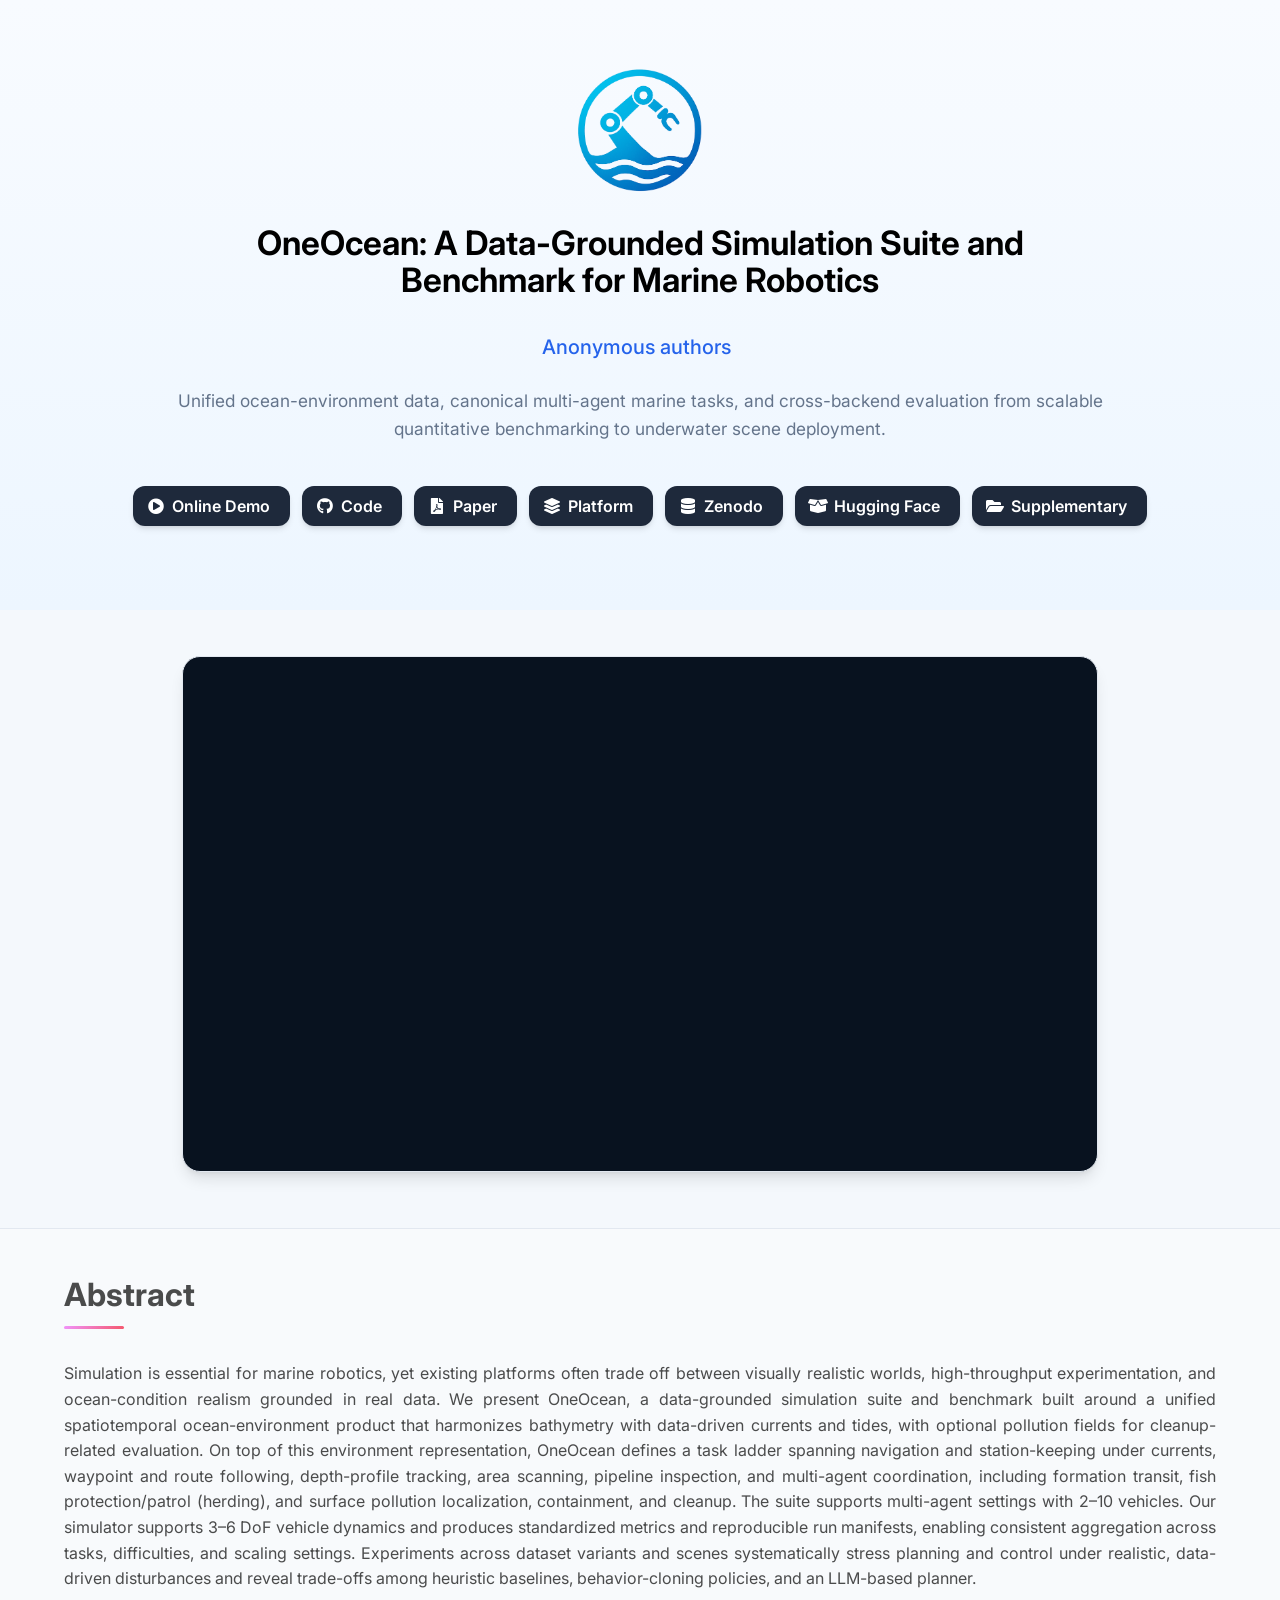
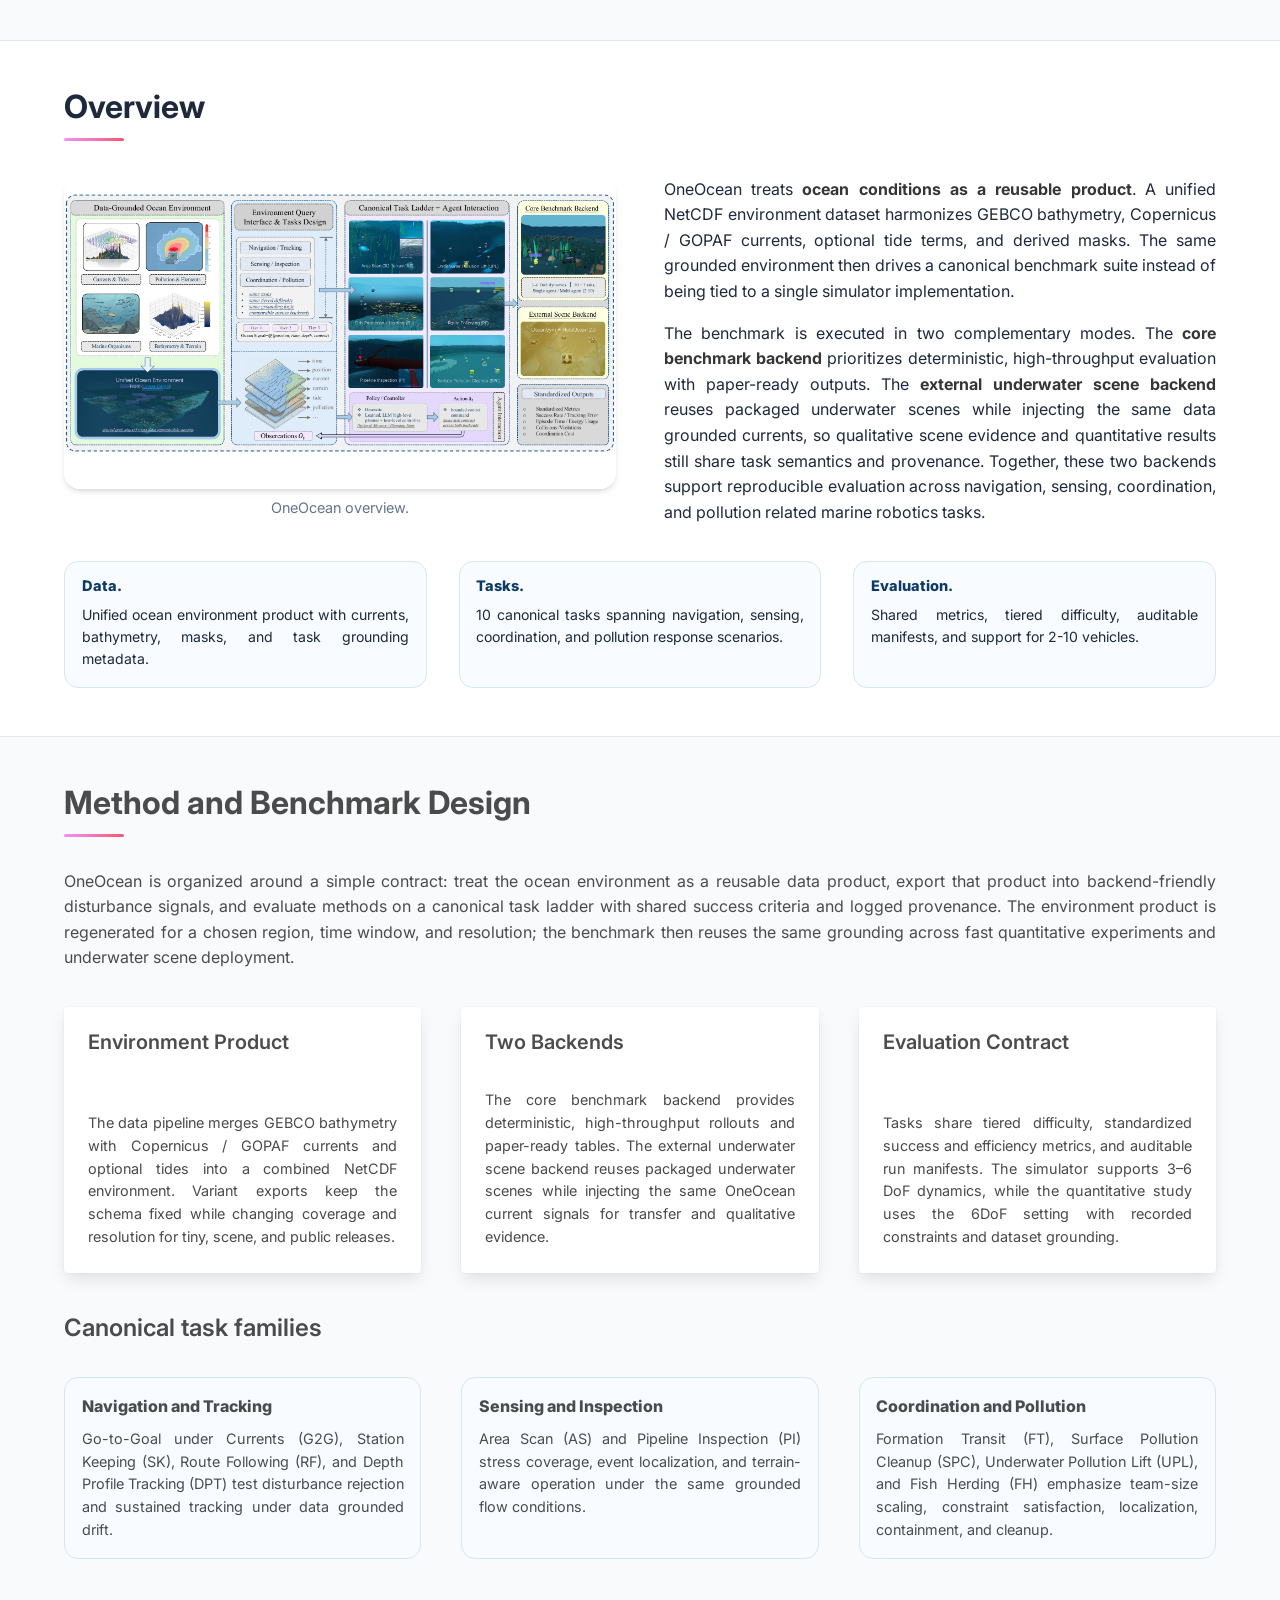
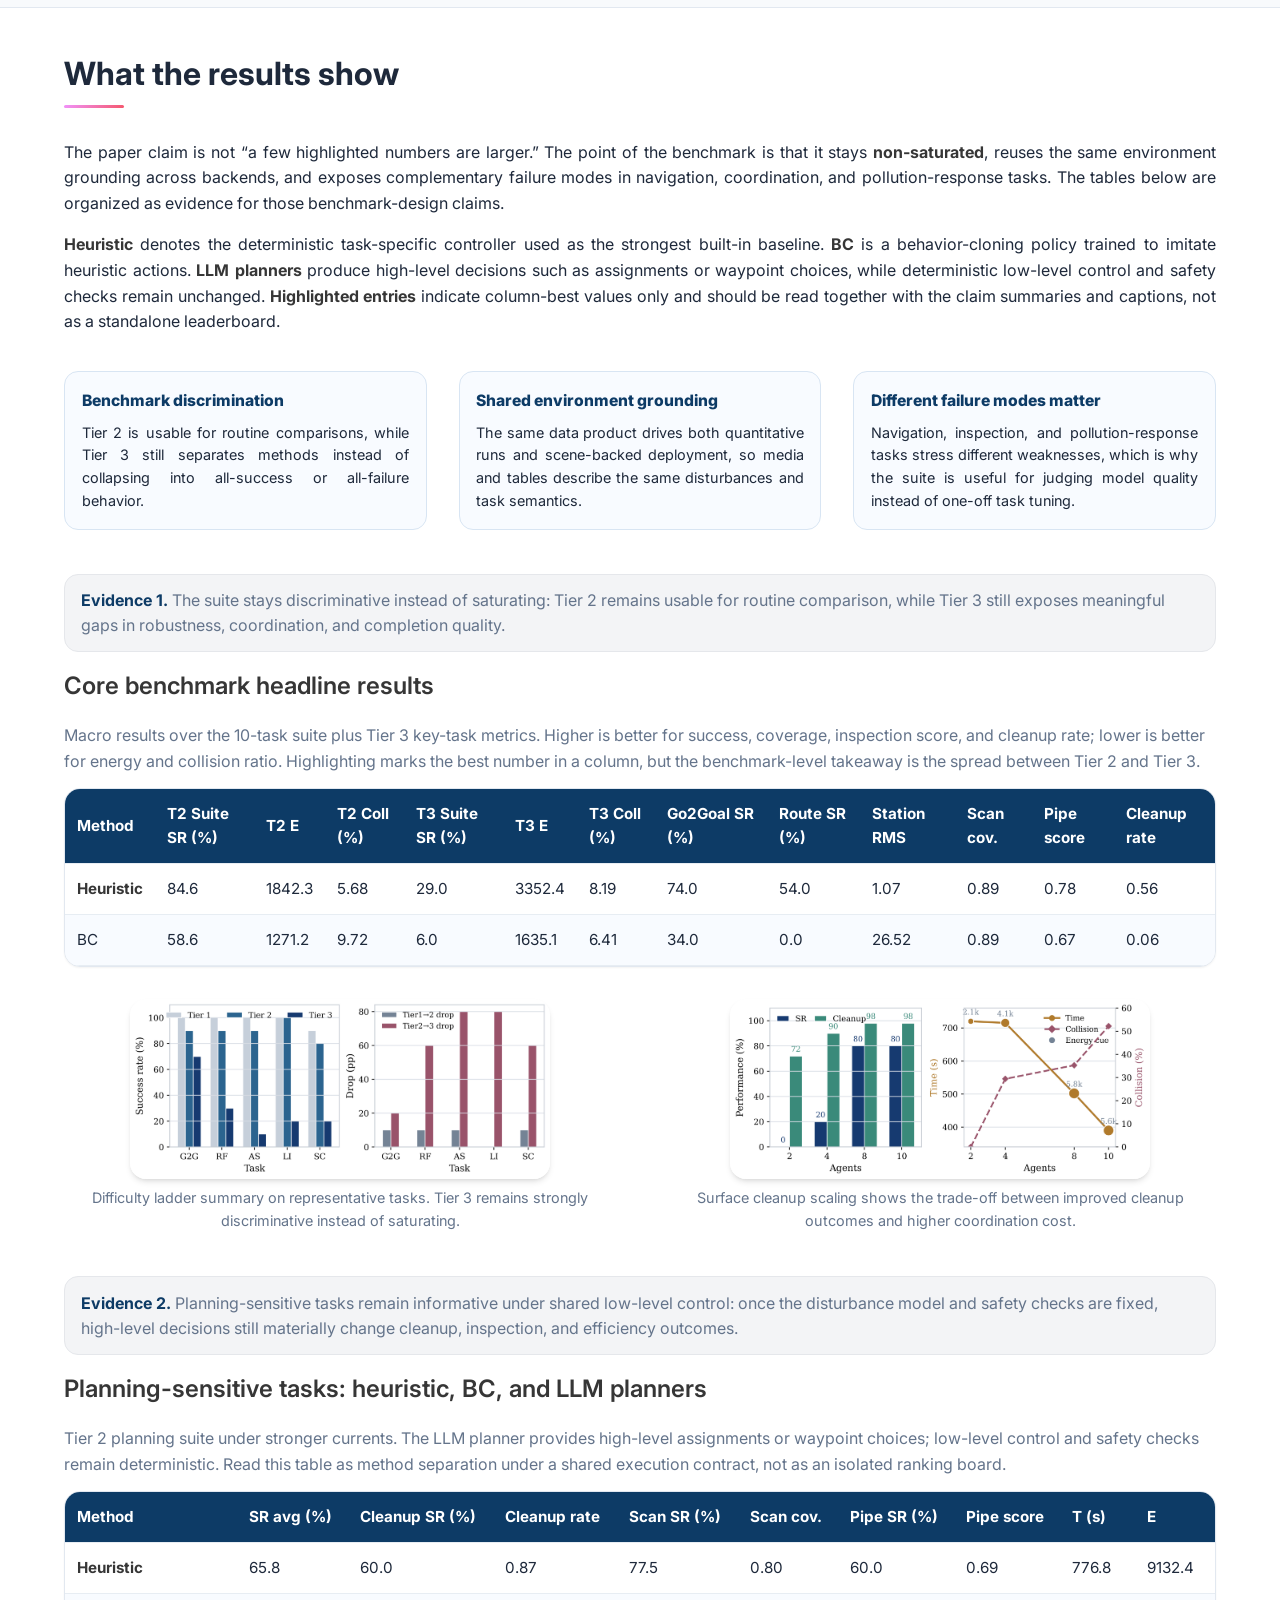
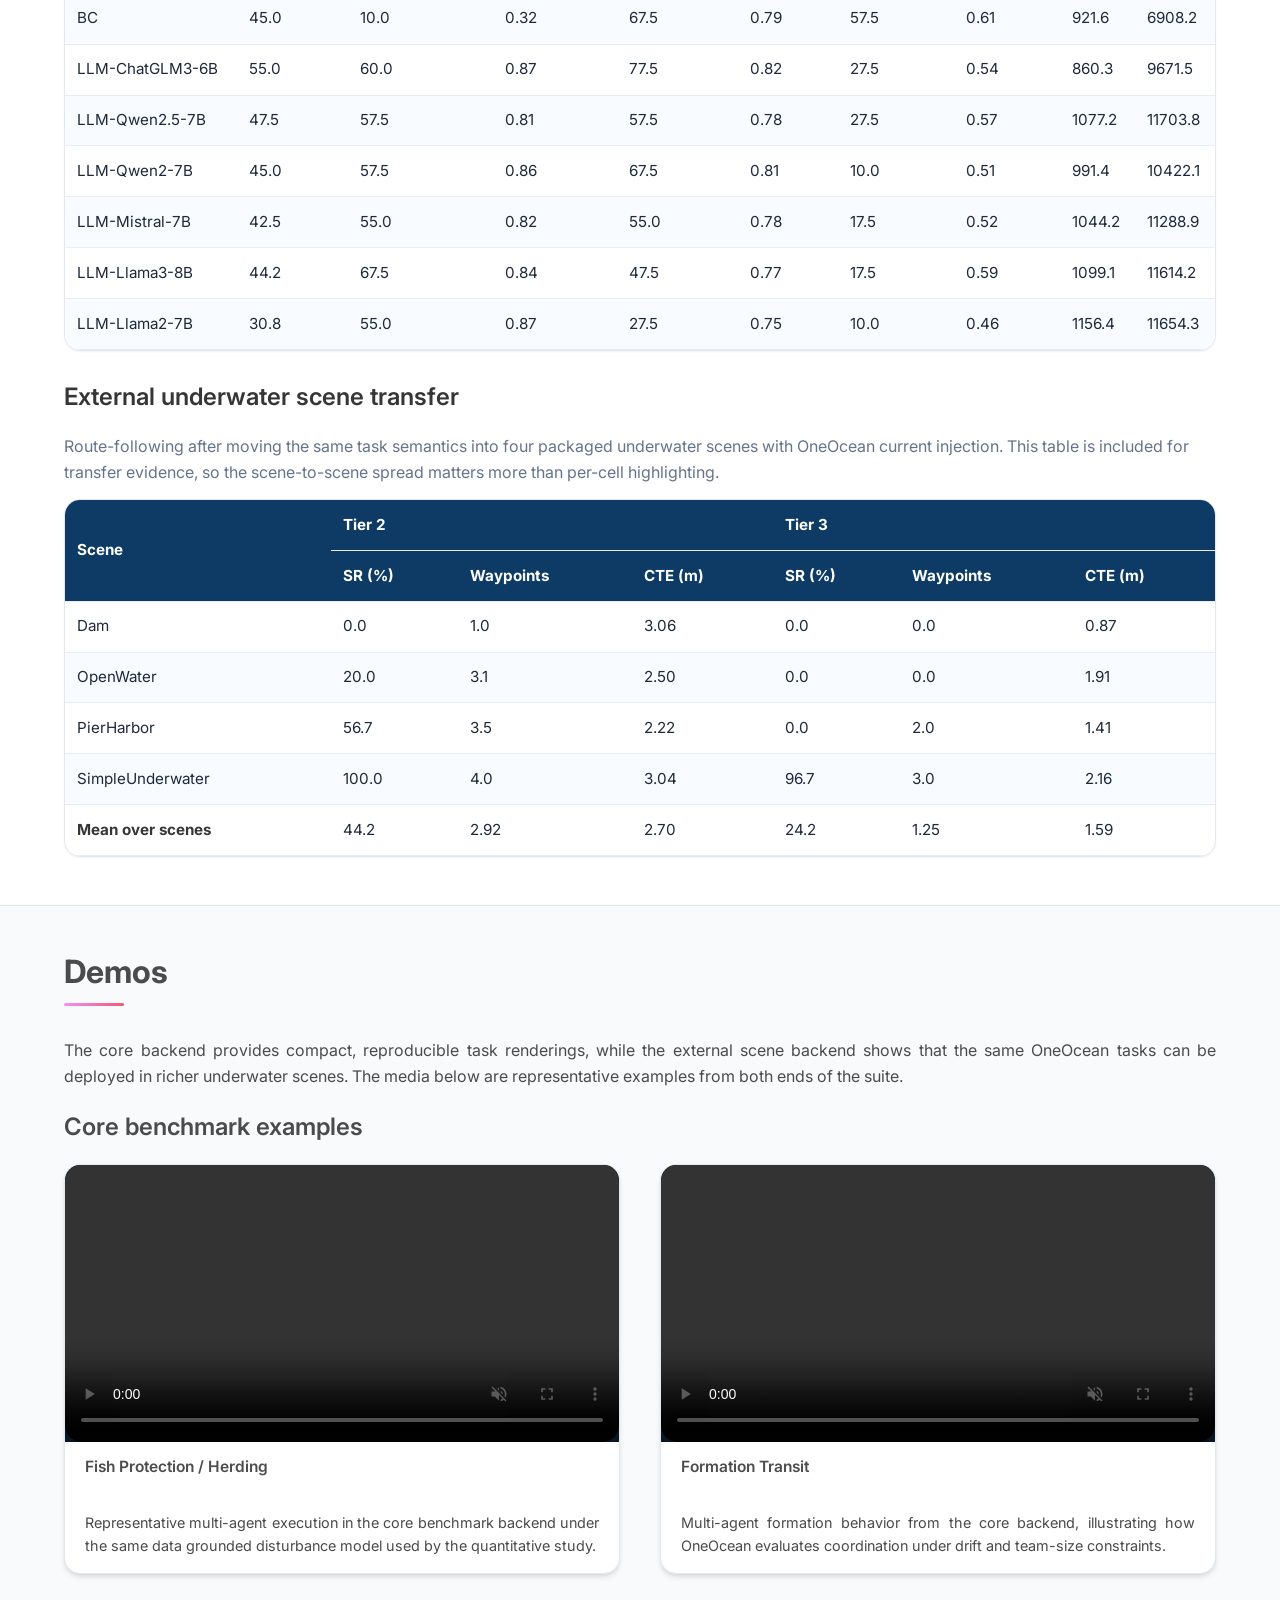
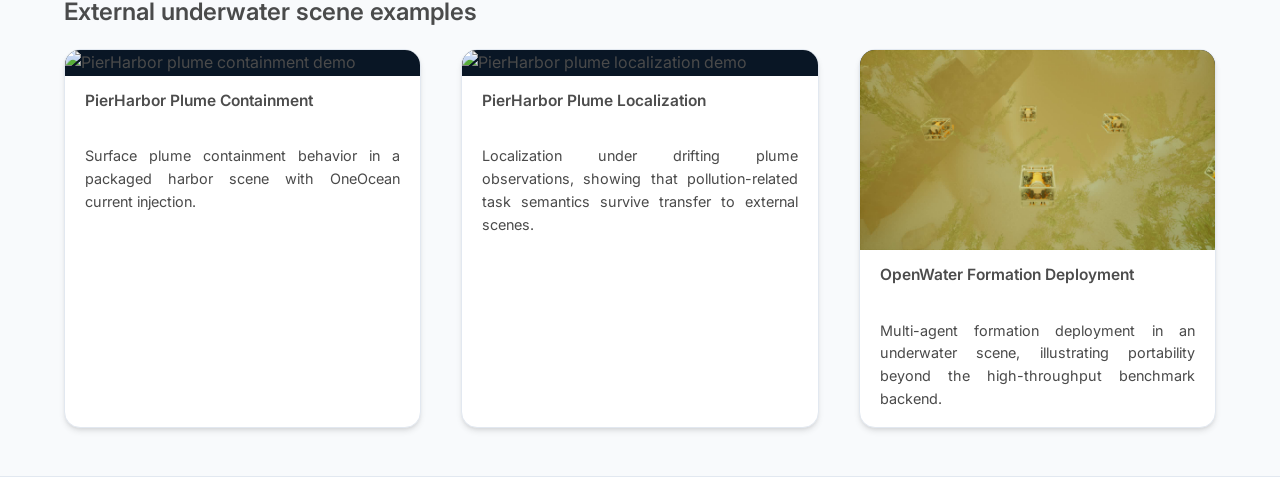
==== commit 8849f742: "docs(website): simplify page styling" ====
--- a/docs/index.html
+++ b/docs/index.html
@@ -305,27 +305,27 @@
                   <tbody>
                     <tr>
                       <td><strong>Heuristic</strong></td>
-                      <td class="best">84.6</td>
+                      <td>84.6</td>
                       <td>1842.3</td>
-                      <td class="best">5.68</td>
-                      <td class="best">29.0</td>
+                      <td>5.68</td>
+                      <td>29.0</td>
                       <td>3352.4</td>
                       <td>8.19</td>
-                      <td class="best">74.0</td>
-                      <td class="best">54.0</td>
-                      <td class="best">1.07</td>
-                      <td class="best">0.89</td>
-                      <td class="best">0.78</td>
-                      <td class="best">0.56</td>
+                      <td>74.0</td>
+                      <td>54.0</td>
+                      <td>1.07</td>
+                      <td>0.89</td>
+                      <td>0.78</td>
+                      <td>0.56</td>
                     </tr>
                     <tr>
                       <td>BC</td>
                       <td>58.6</td>
-                      <td class="best">1271.2</td>
+                      <td>1271.2</td>
                       <td>9.72</td>
                       <td>6.0</td>
-                      <td class="best">1635.1</td>
-                      <td class="best">6.41</td>
+                      <td>1635.1</td>
+                      <td>6.41</td>
                       <td>34.0</td>
                       <td>0.0</td>
                       <td>26.52</td>
--- a/docs/static/css/oneocean.css
+++ b/docs/static/css/oneocean.css
@@ -199,8 +199,8 @@
   margin-bottom: 1.25rem;
   padding: 0.85rem 1rem;
   border-radius: 14px;
-  border: 1px solid #d8e5f3;
-  background: #f8fbff;
+  border: 1px solid #e5e7eb;
+  background: #f3f4f6;
   color: var(--text-secondary);
   line-height: 1.55;
 }
@@ -300,9 +300,9 @@
 }
 
 .paper-table .best {
-  color: var(--oneocean-blue-deep);
-  font-weight: 800;
-  background: rgba(13, 59, 102, 0.08);
+  color: inherit;
+  font-weight: inherit;
+  background: transparent;
 }
 
 .result-figures {
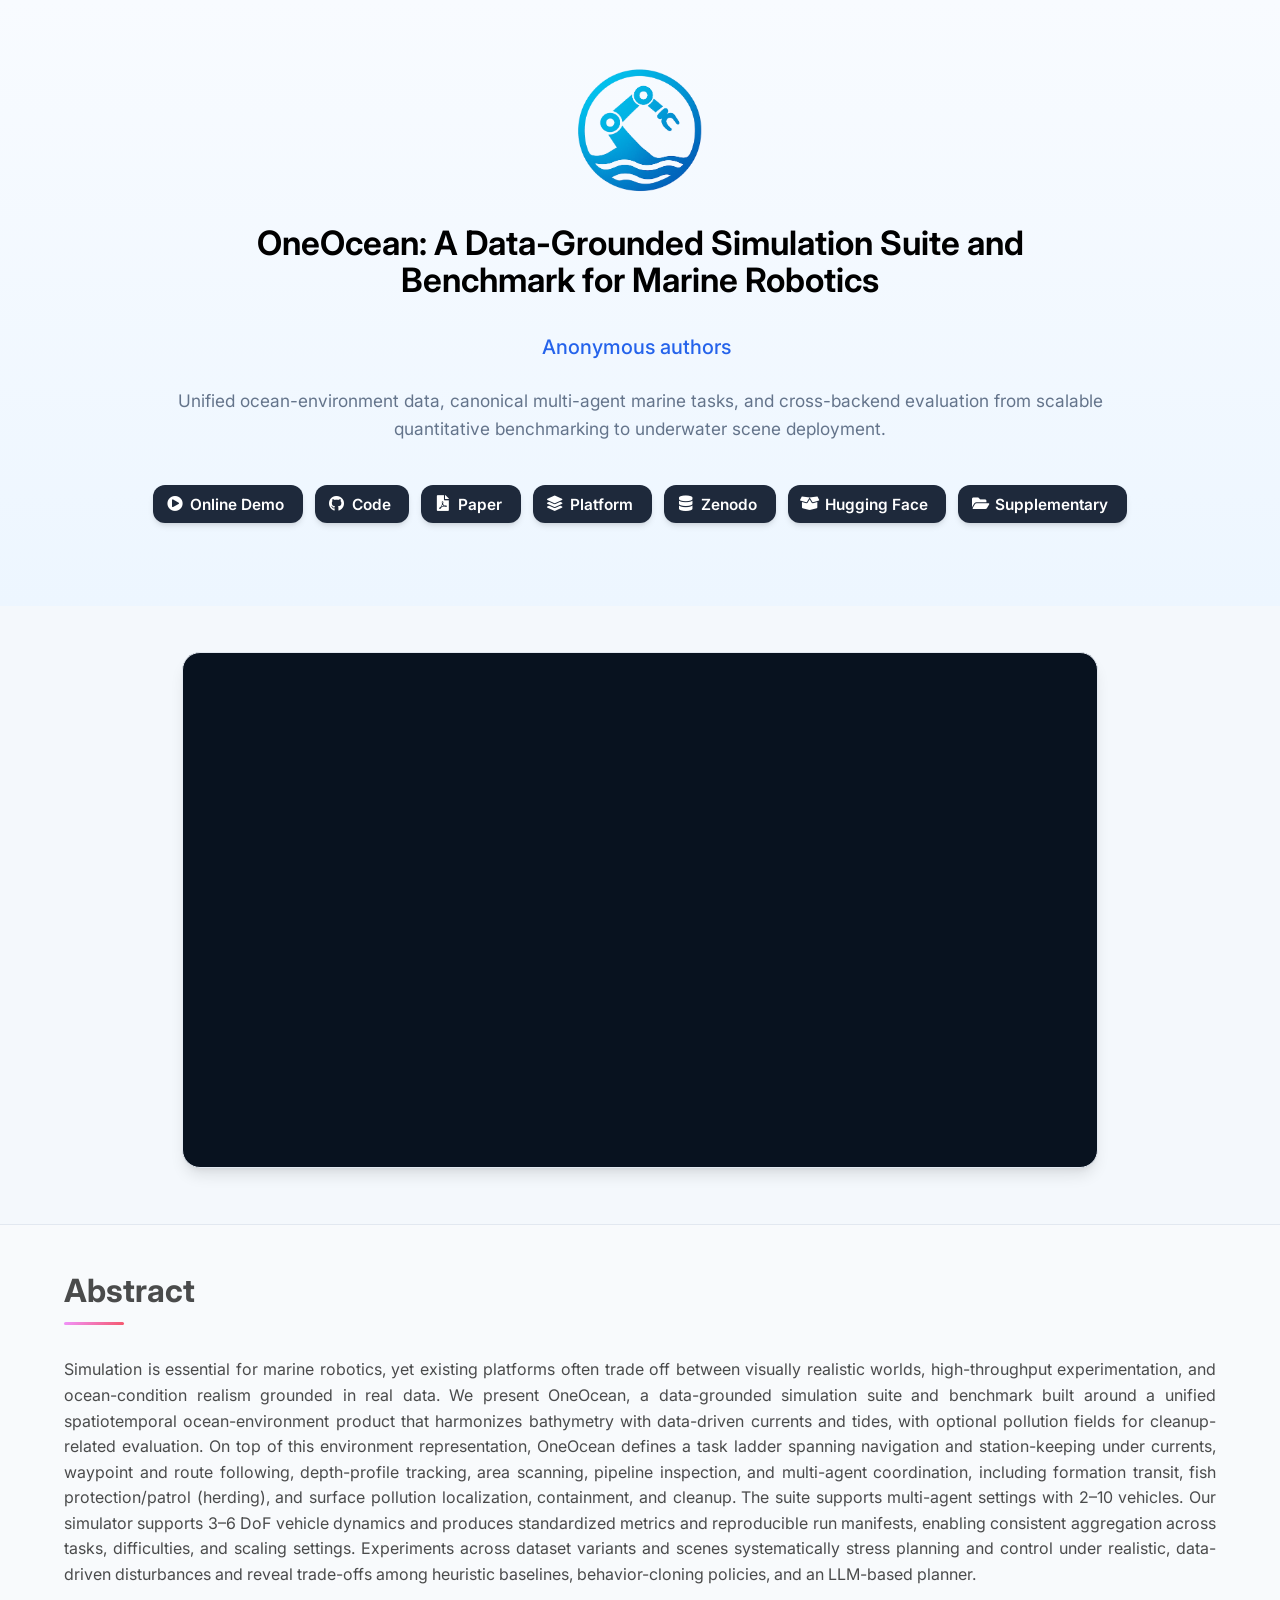
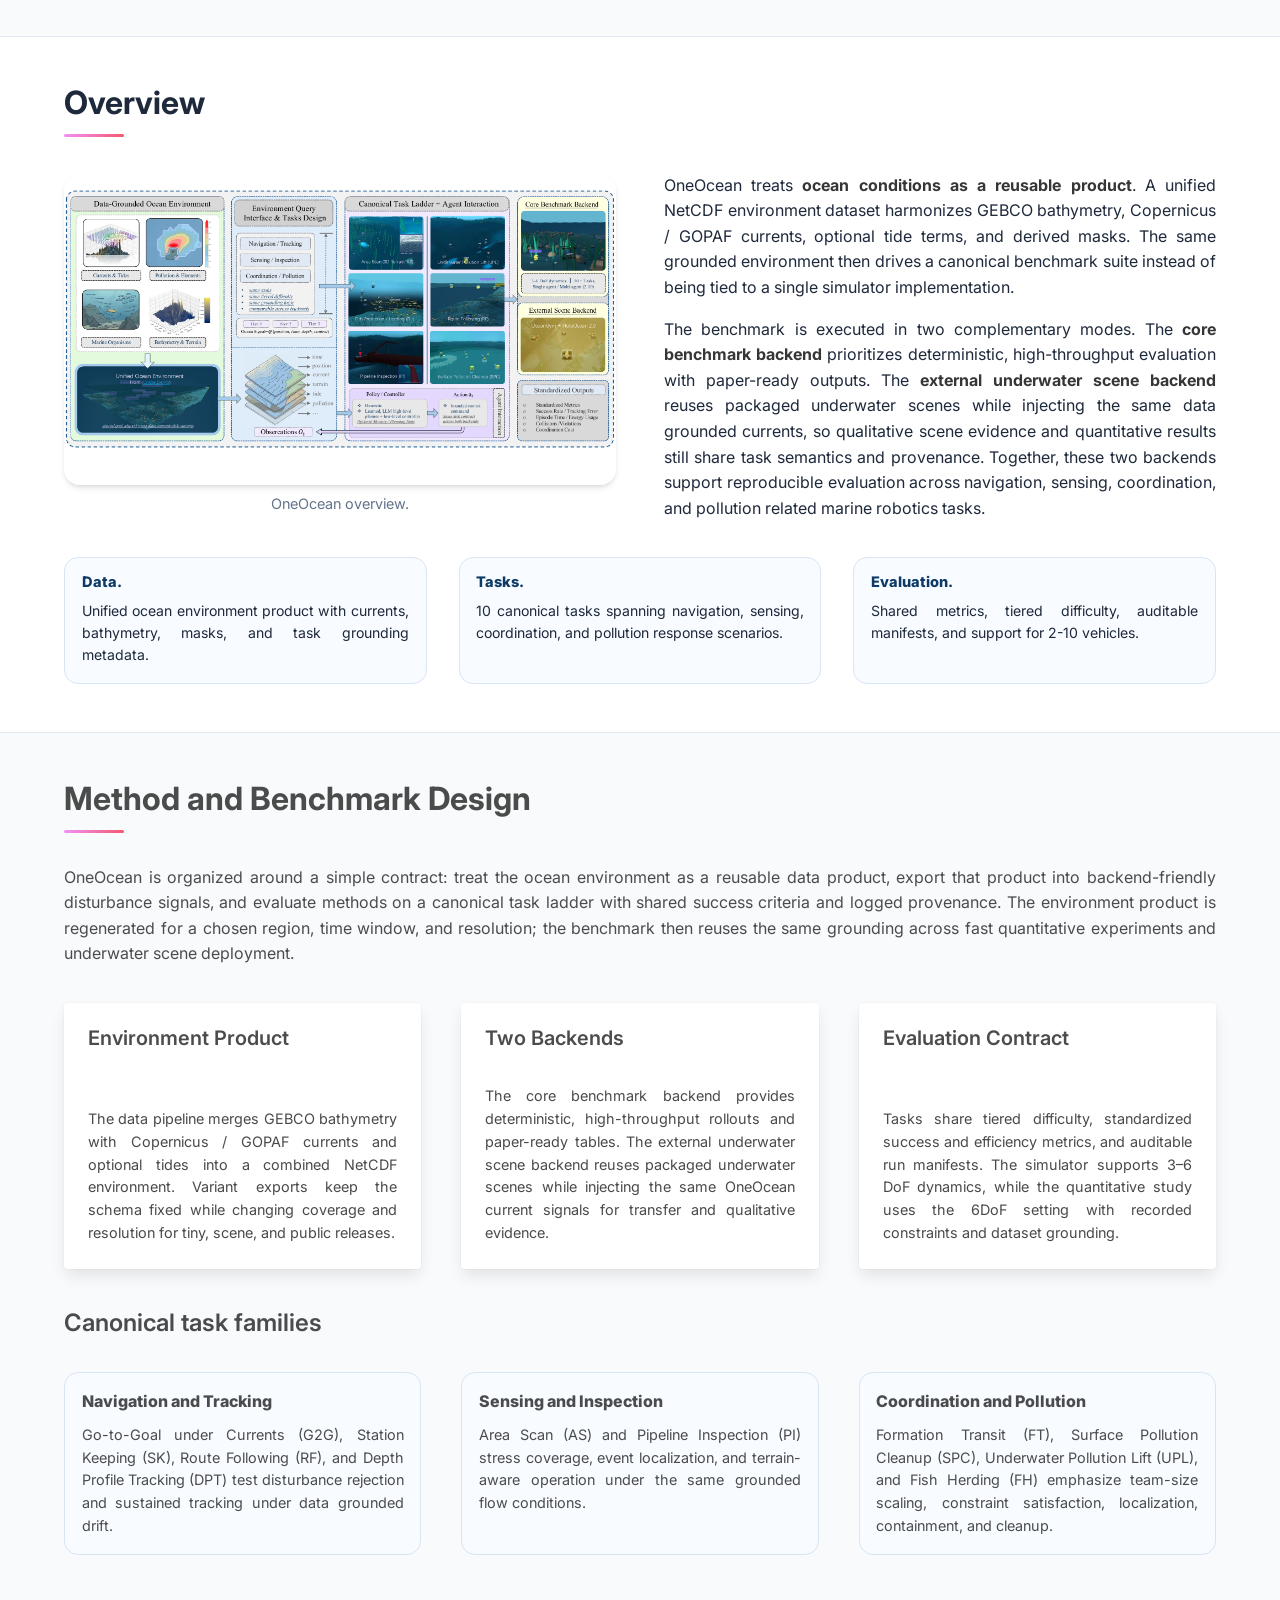
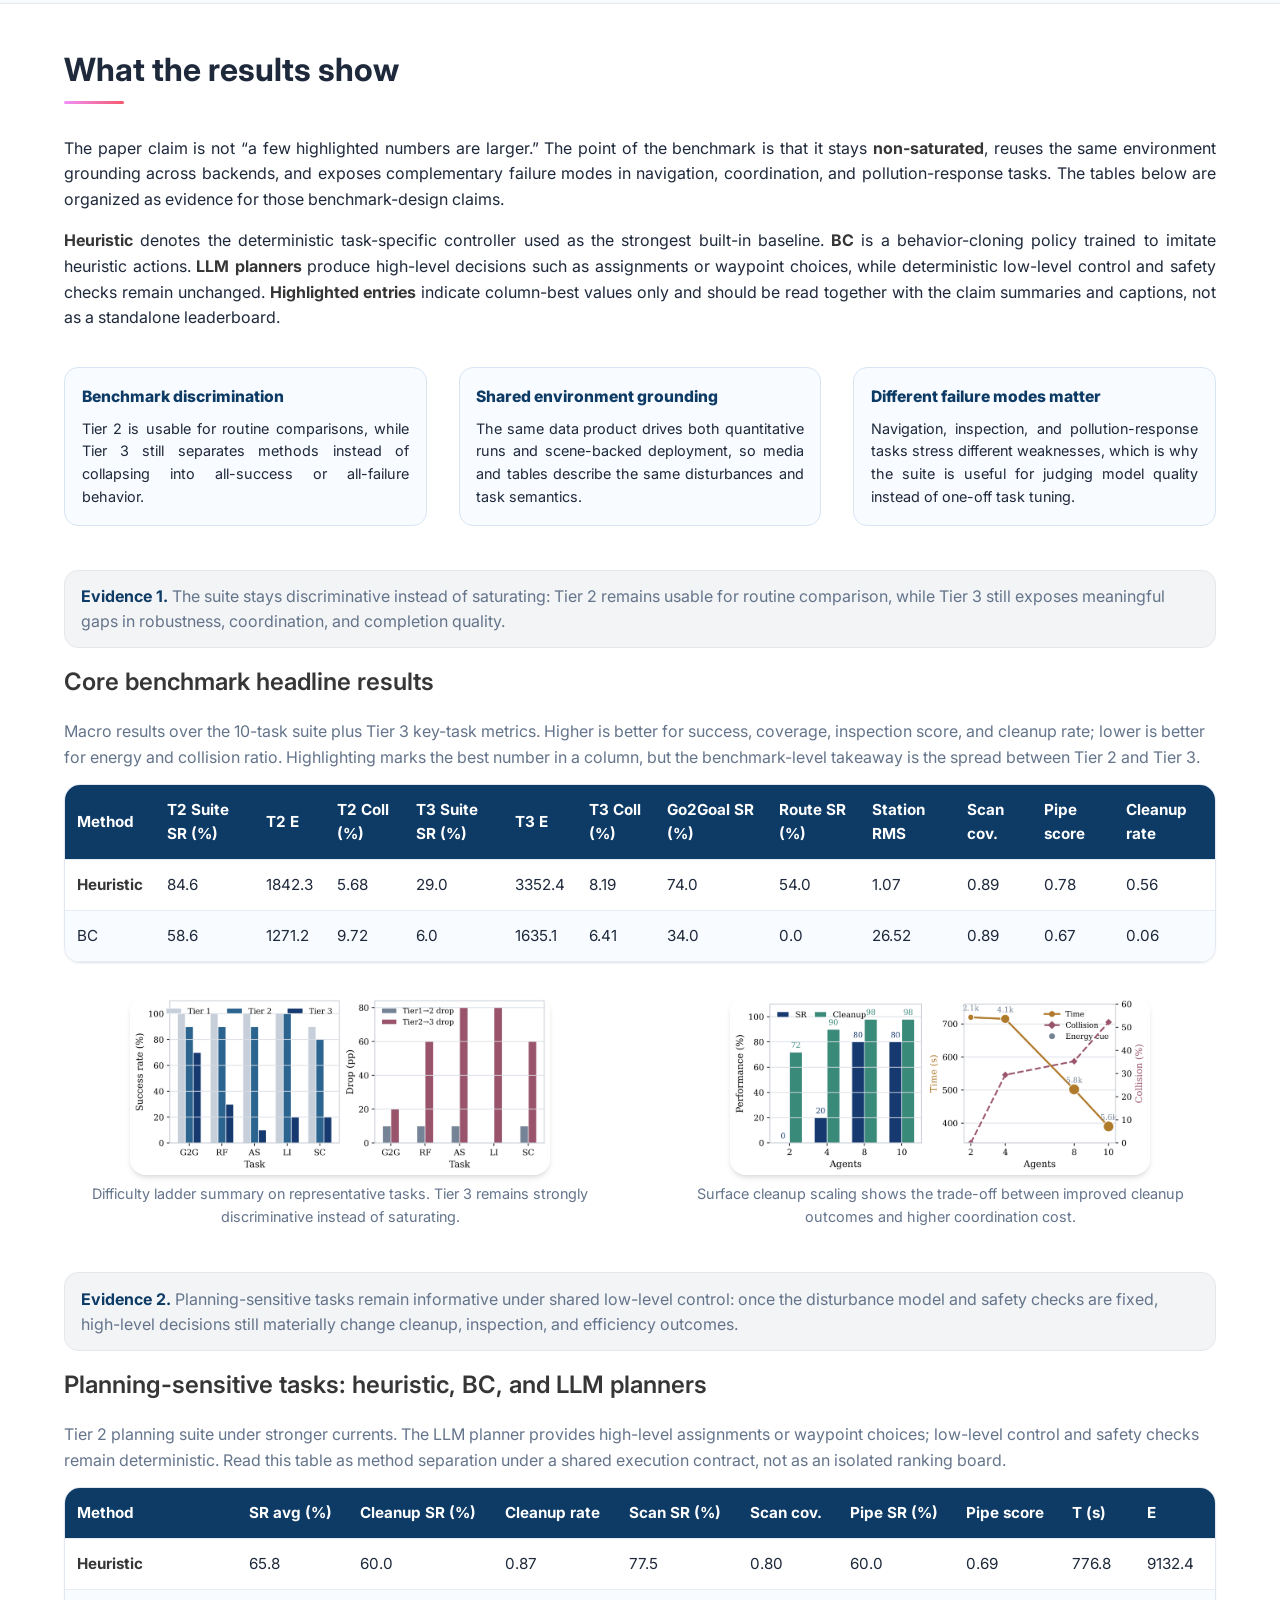
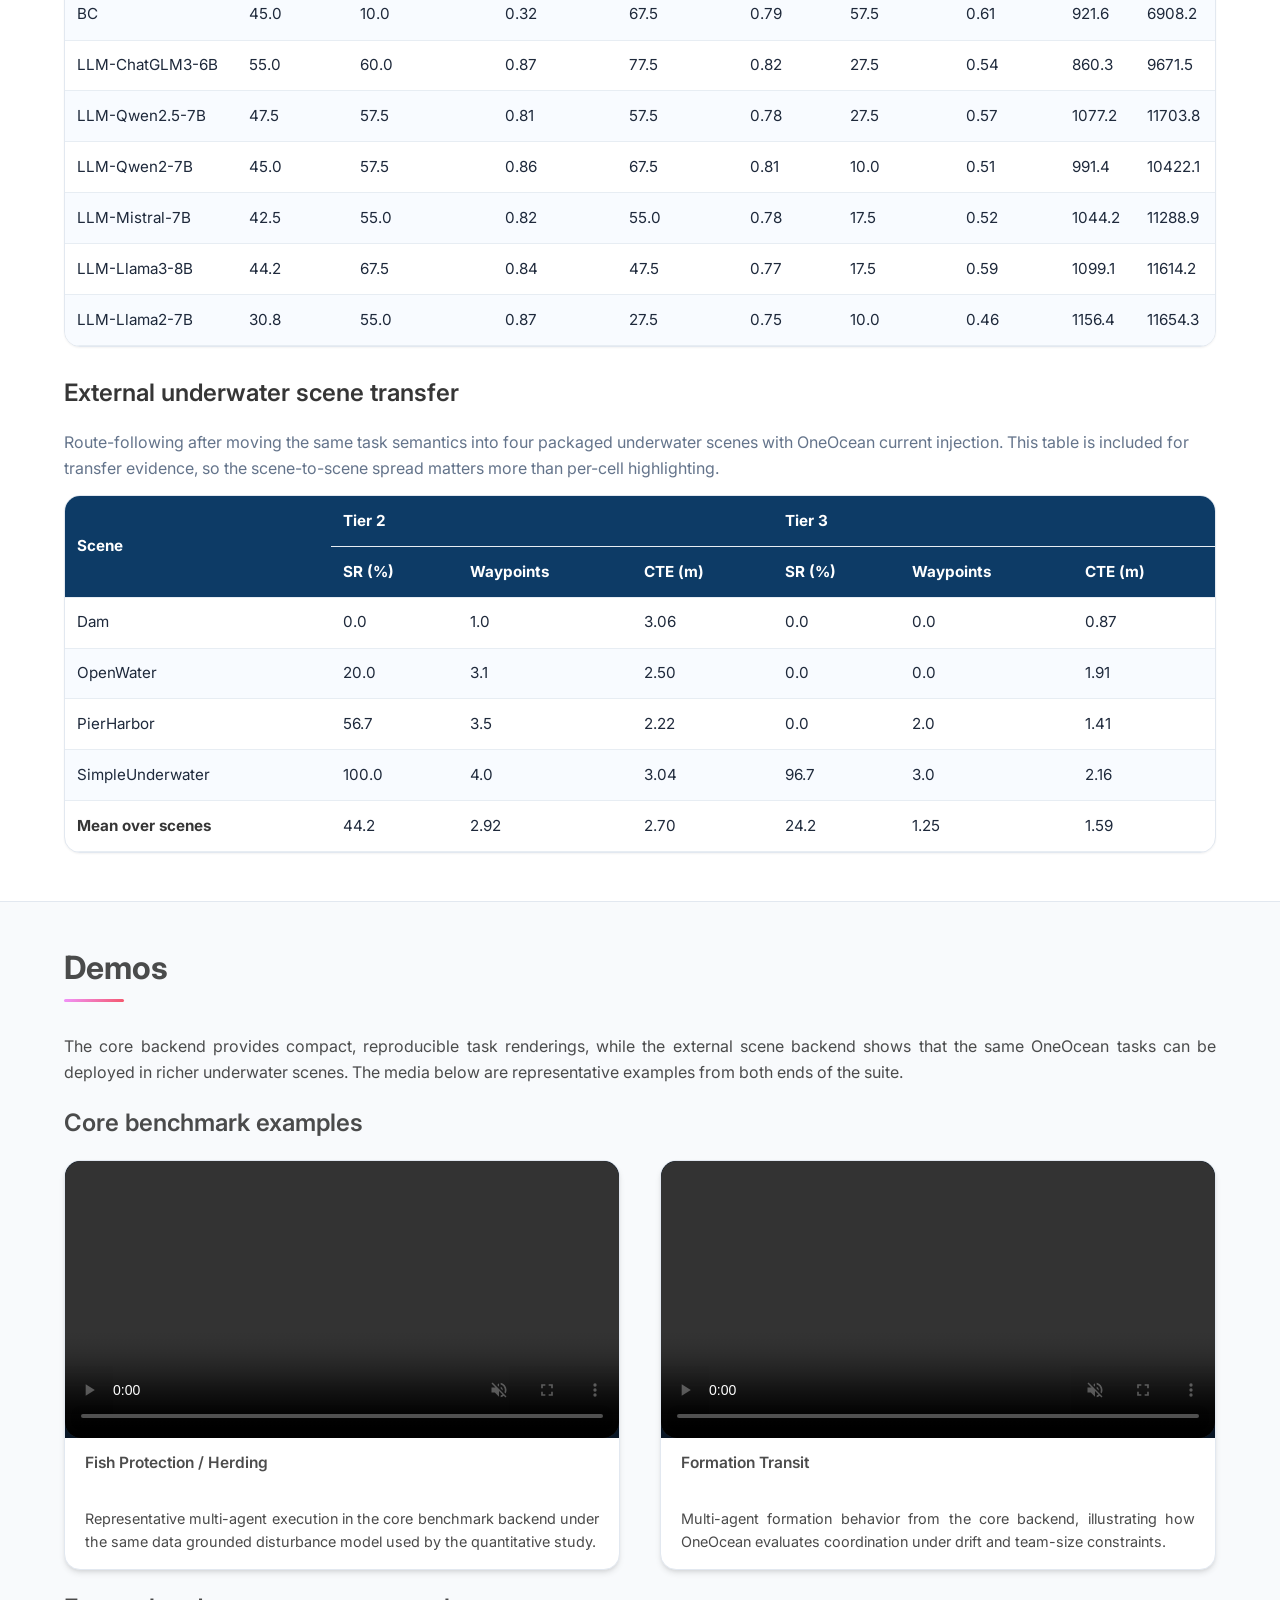
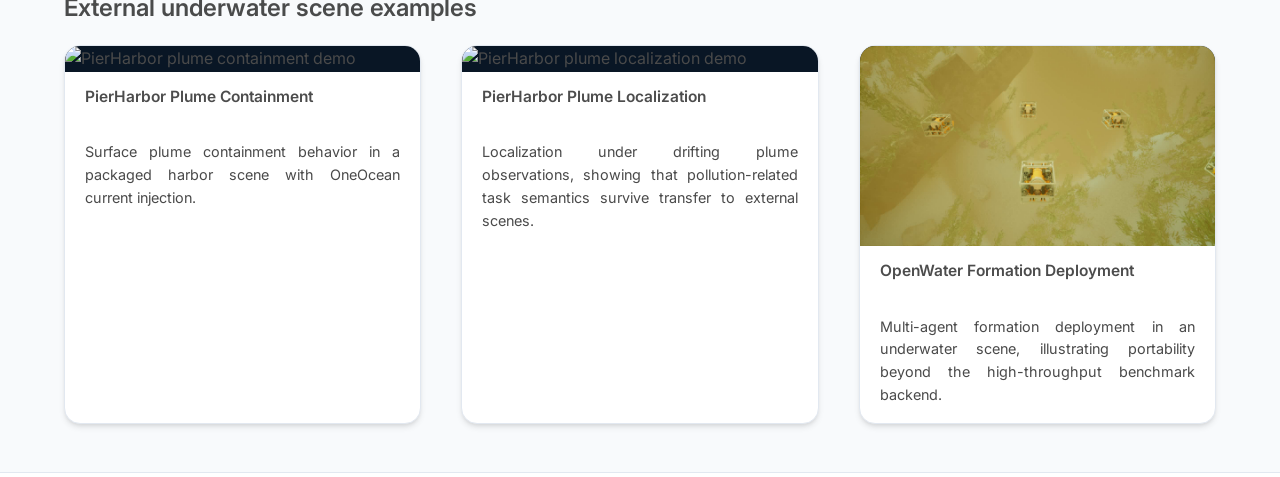
==== commit 7f1fa3e9: "Update index.html" ====
--- a/docs/index.html
+++ b/docs/index.html
@@ -58,13 +58,13 @@
 
               <div class="publication-links oneocean-links">
                 <span class="link-block">
-                  <a href="https://anonymous-2026.github.io/OneOcean-demo-IROS" target="_blank" rel="noopener" class="external-link button is-normal is-rounded is-dark">
+                  <a href="https://anonymous-2026.github.io/OneOcean-demo" target="_blank" rel="noopener" class="external-link button is-normal is-rounded is-dark">
                     <span class="icon"><i class="fas fa-play-circle"></i></span>
                     <span>Online Demo</span>
                   </a>
                 </span>
                 <span class="link-block">
-                  <a href="https://github.com/anonymous-2026/OneOcean-IROS" target="_blank" rel="noopener" class="external-link button is-normal is-rounded is-dark">
+                  <a href="https://github.com/anonymous-2026/OneOcean" target="_blank" rel="noopener" class="external-link button is-normal is-rounded is-dark">
                     <span class="icon"><i class="fab fa-github"></i></span>
                     <span>Code</span>
                   </a>
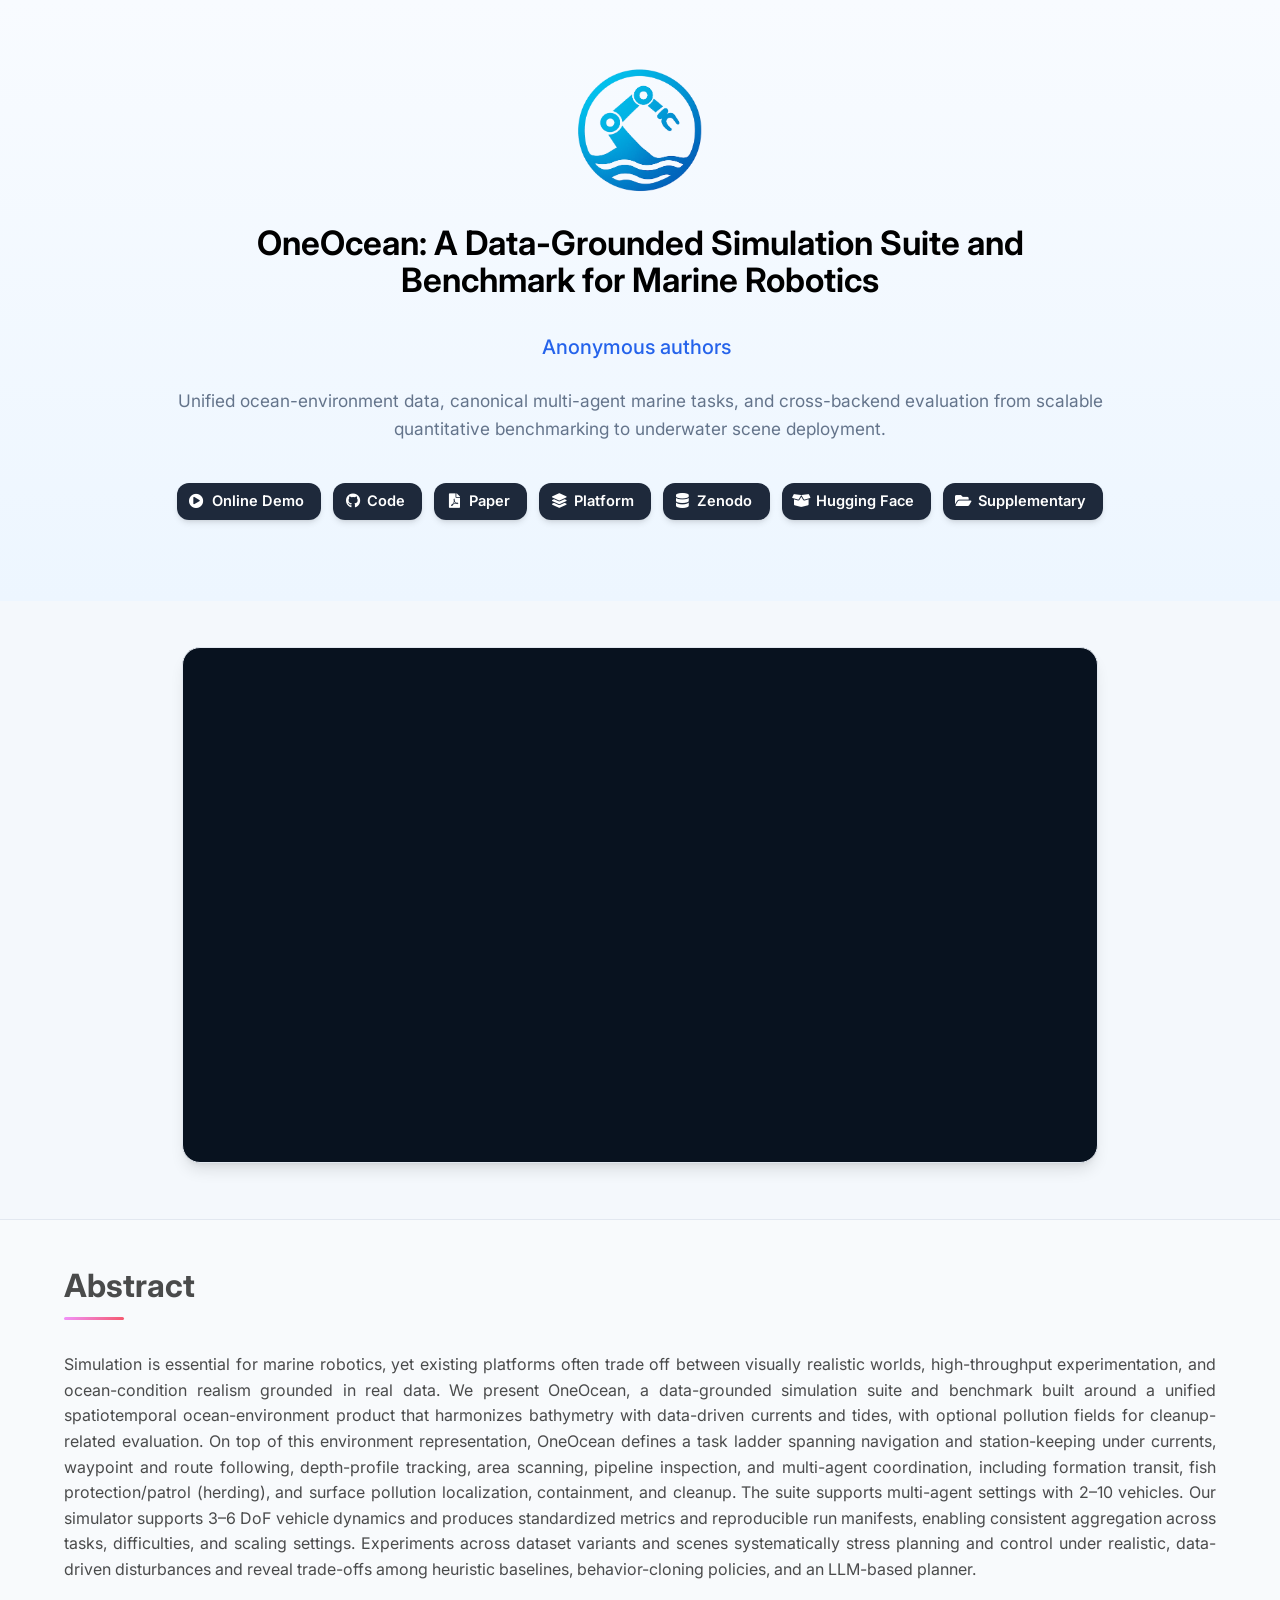
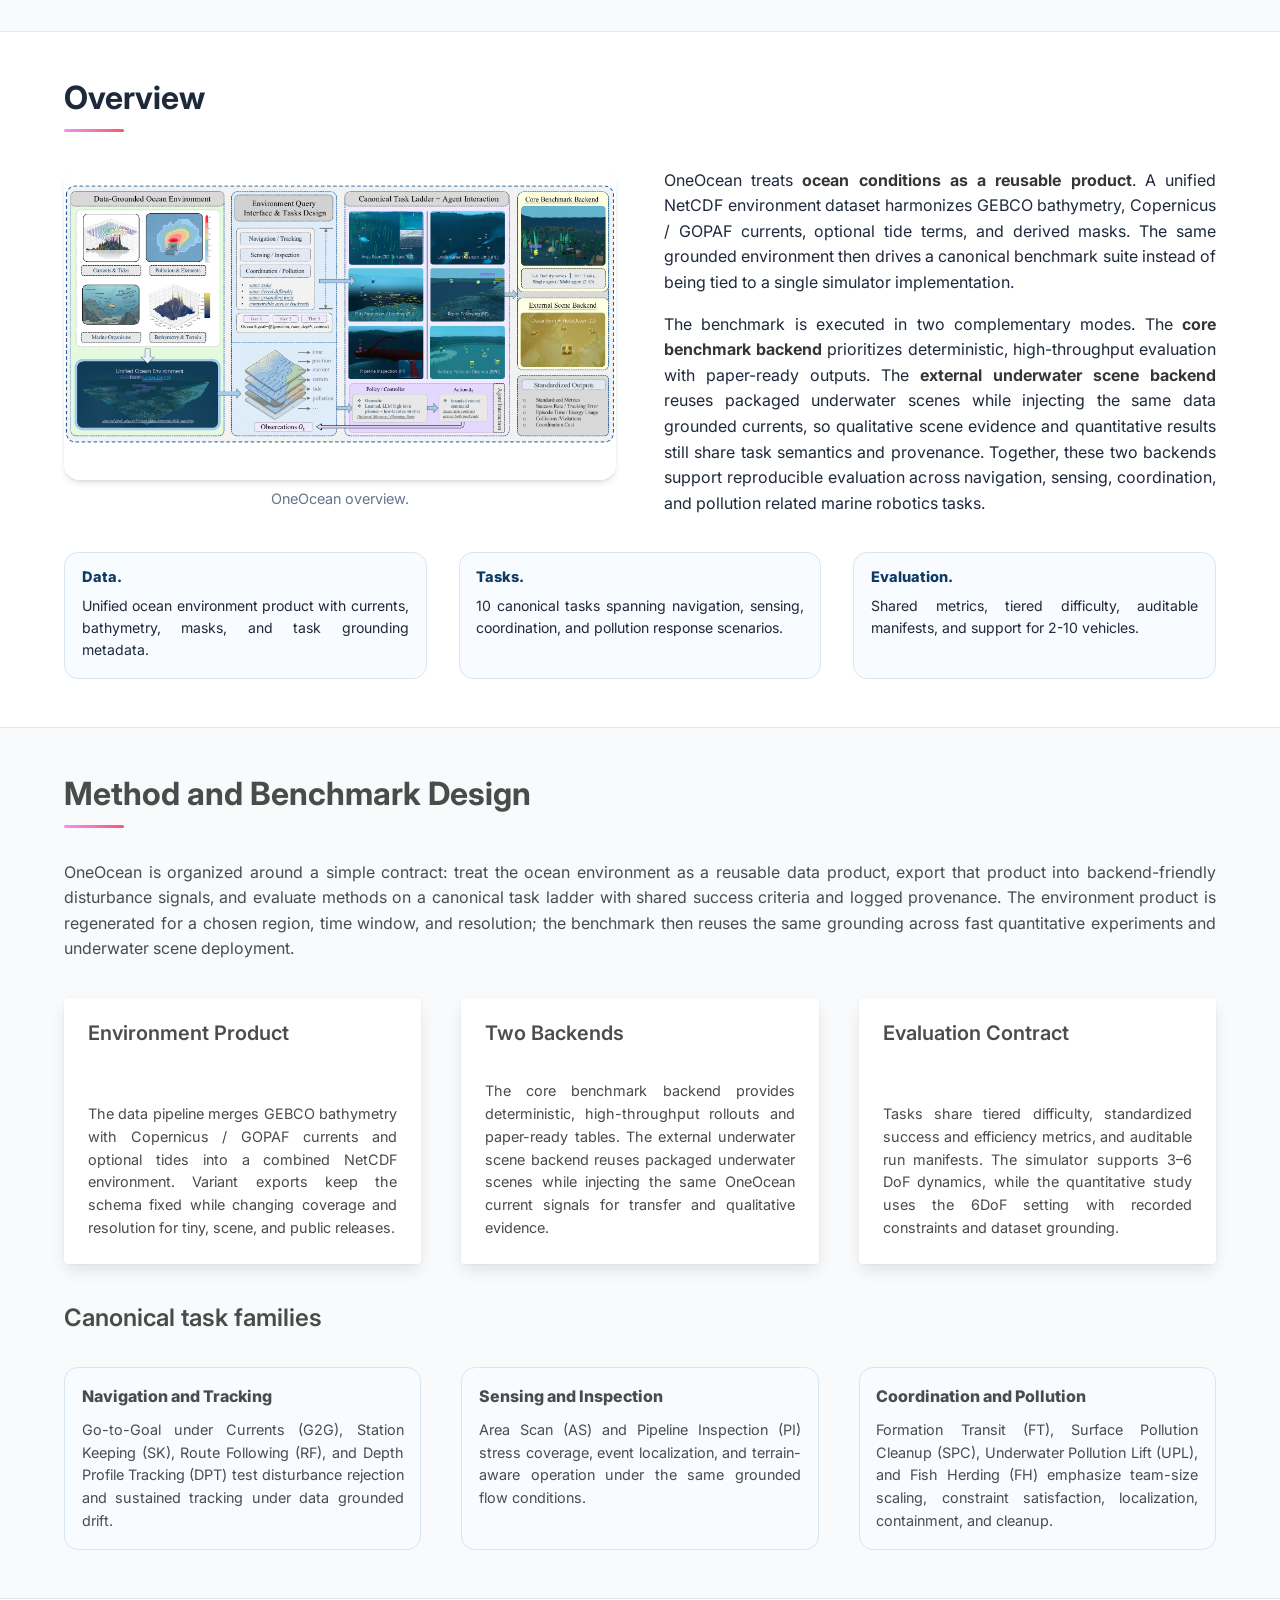
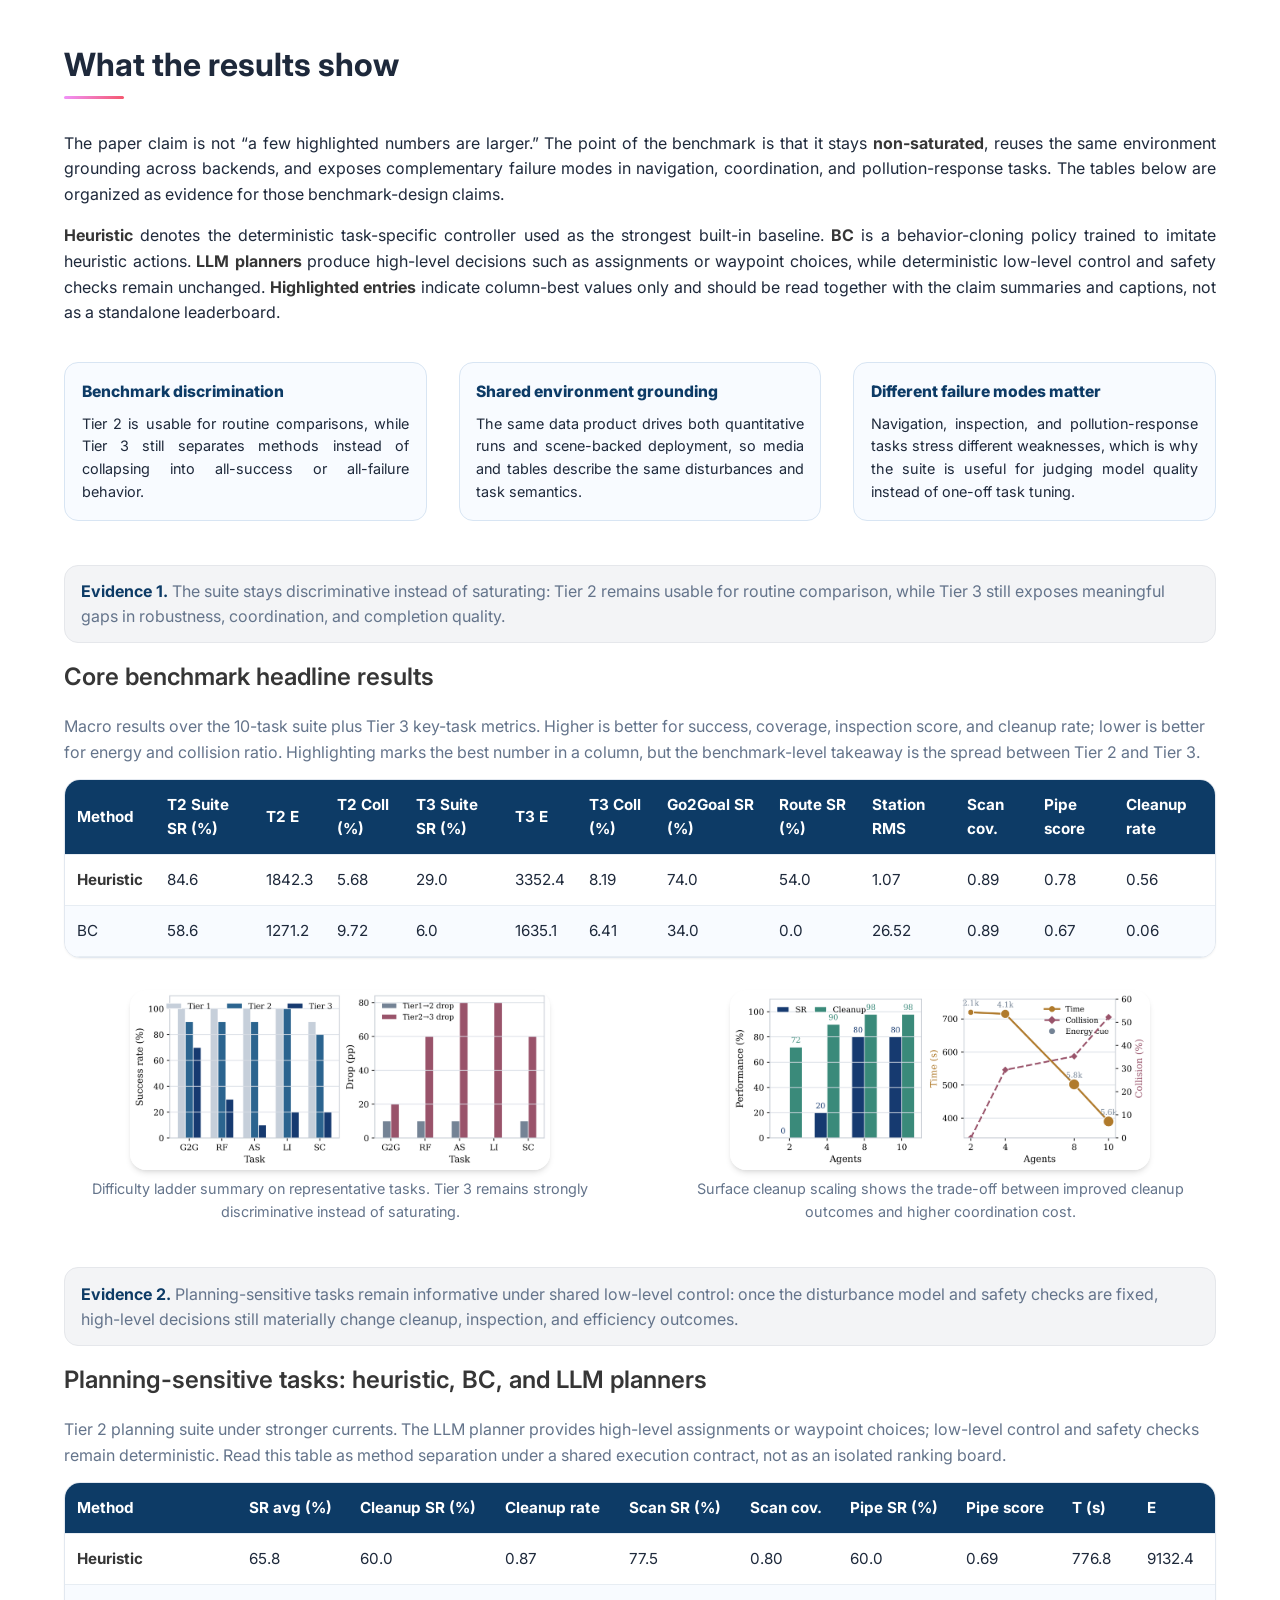
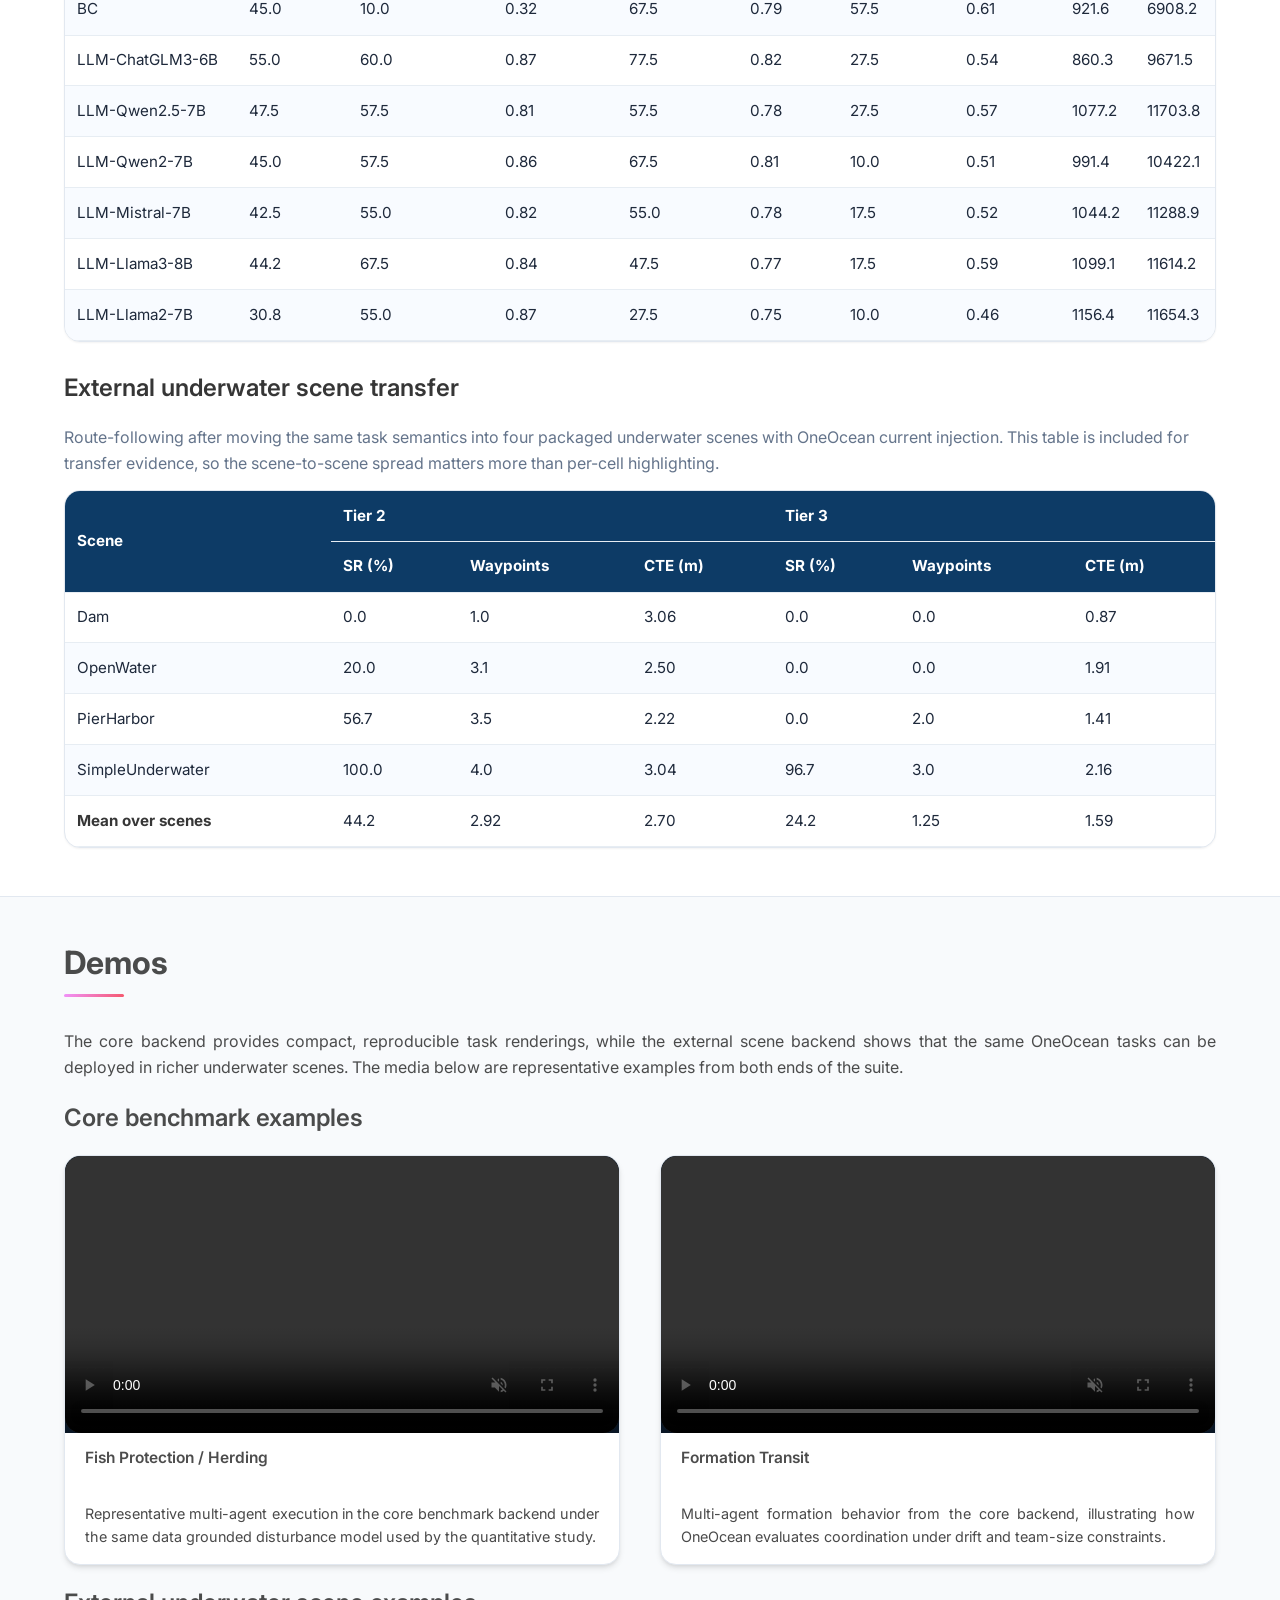
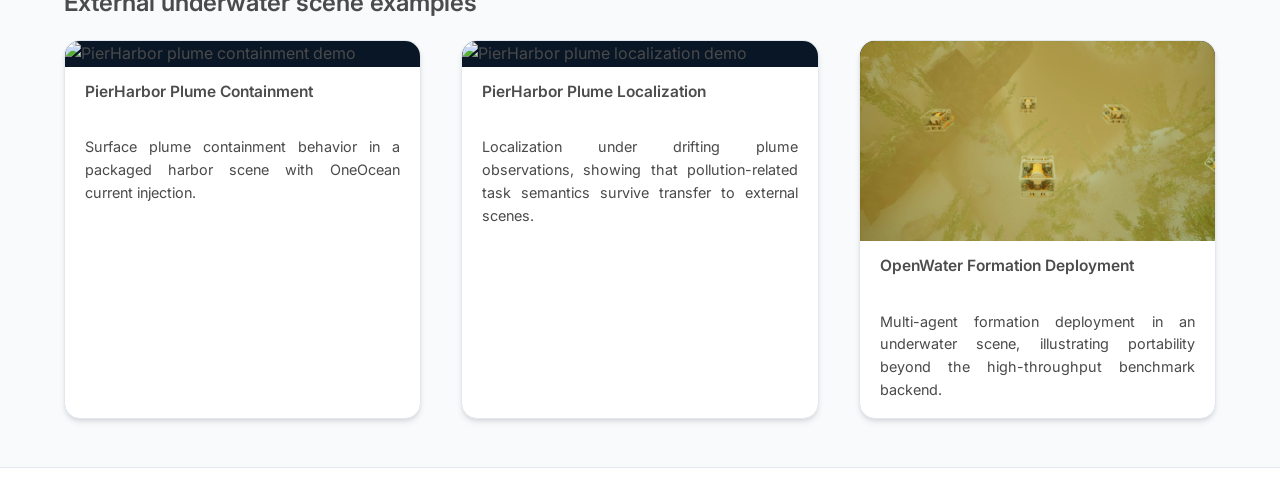
==== commit 372b47ce: "Update index.html" ====
--- a/docs/index.html
+++ b/docs/index.html
@@ -58,7 +58,7 @@
 
               <div class="publication-links oneocean-links">
                 <span class="link-block">
-                  <a href="https://anonymous-2026.github.io/OneOcean-demo" target="_blank" rel="noopener" class="external-link button is-normal is-rounded is-dark">
+                  <a href="https://anonymous-2026.github.io/demo" target="_blank" rel="noopener" class="external-link button is-normal is-rounded is-dark">
                     <span class="icon"><i class="fas fa-play-circle"></i></span>
                     <span>Online Demo</span>
                   </a>
